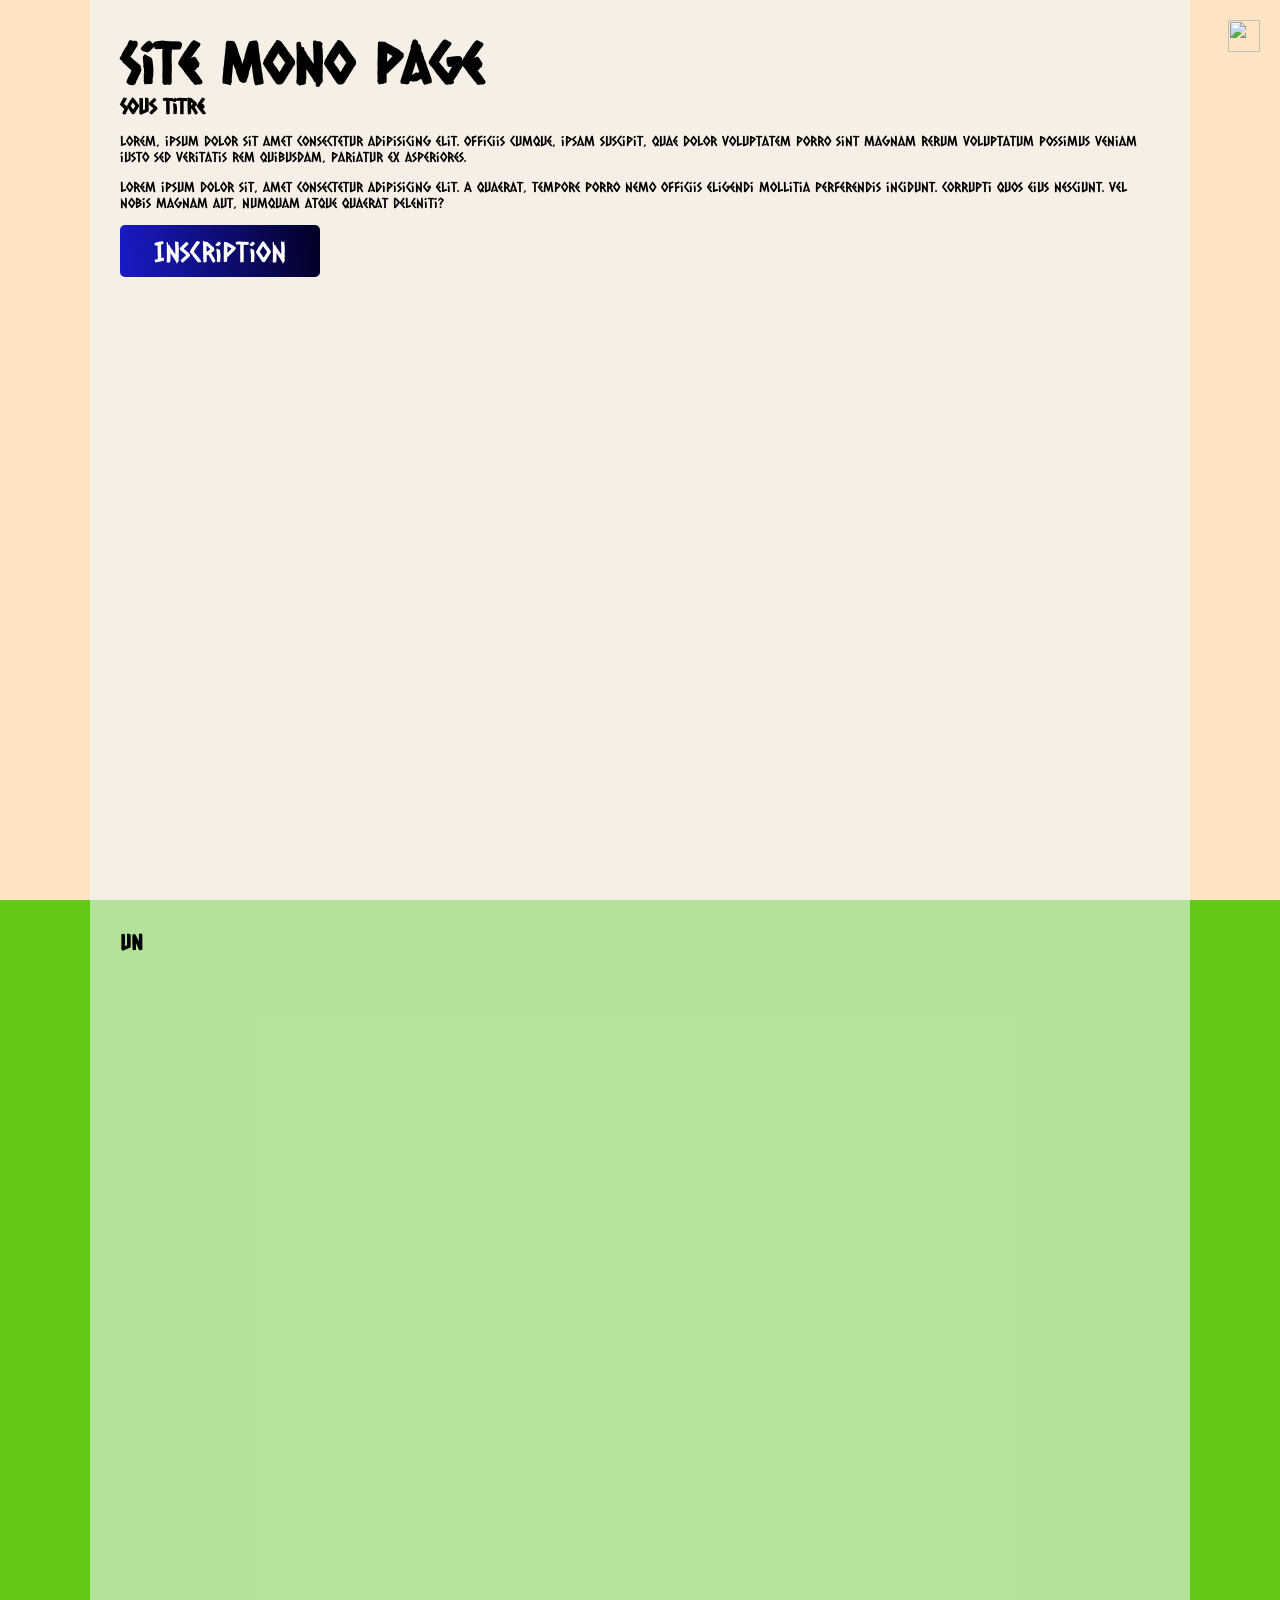
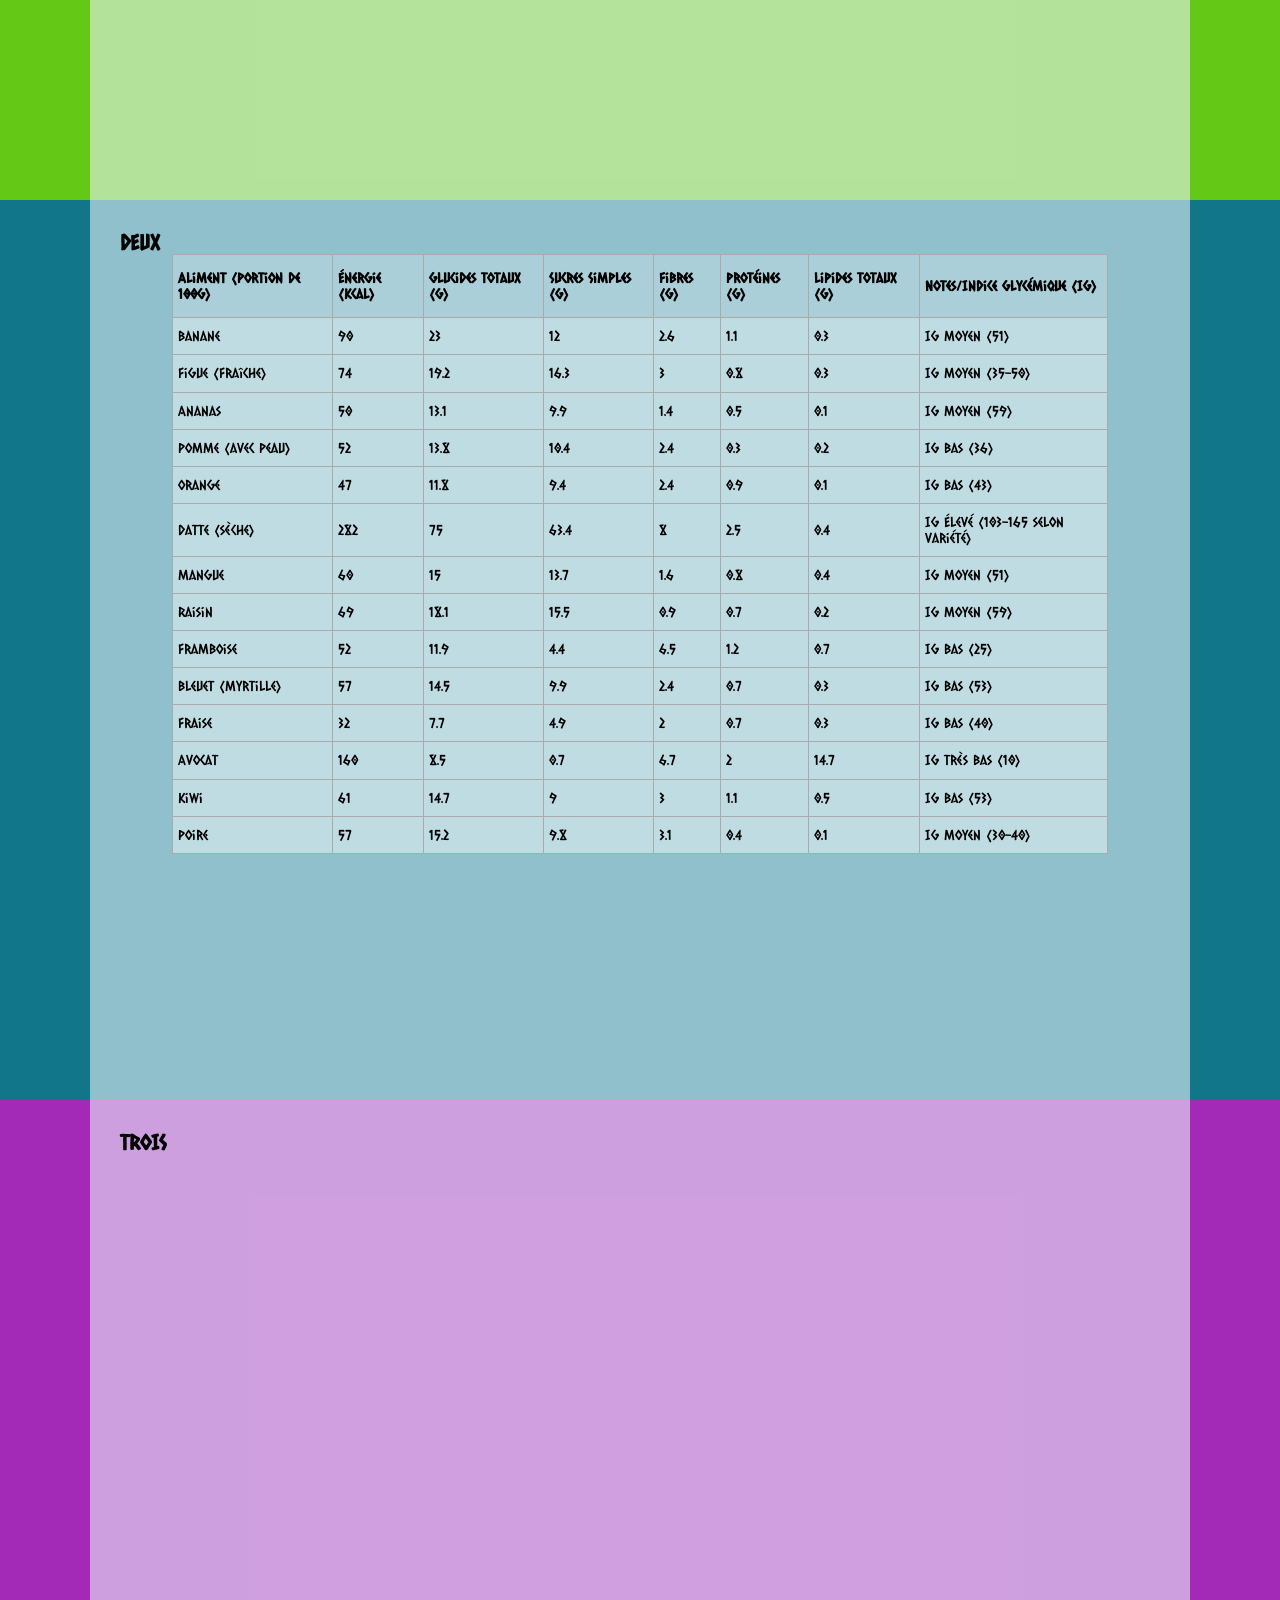
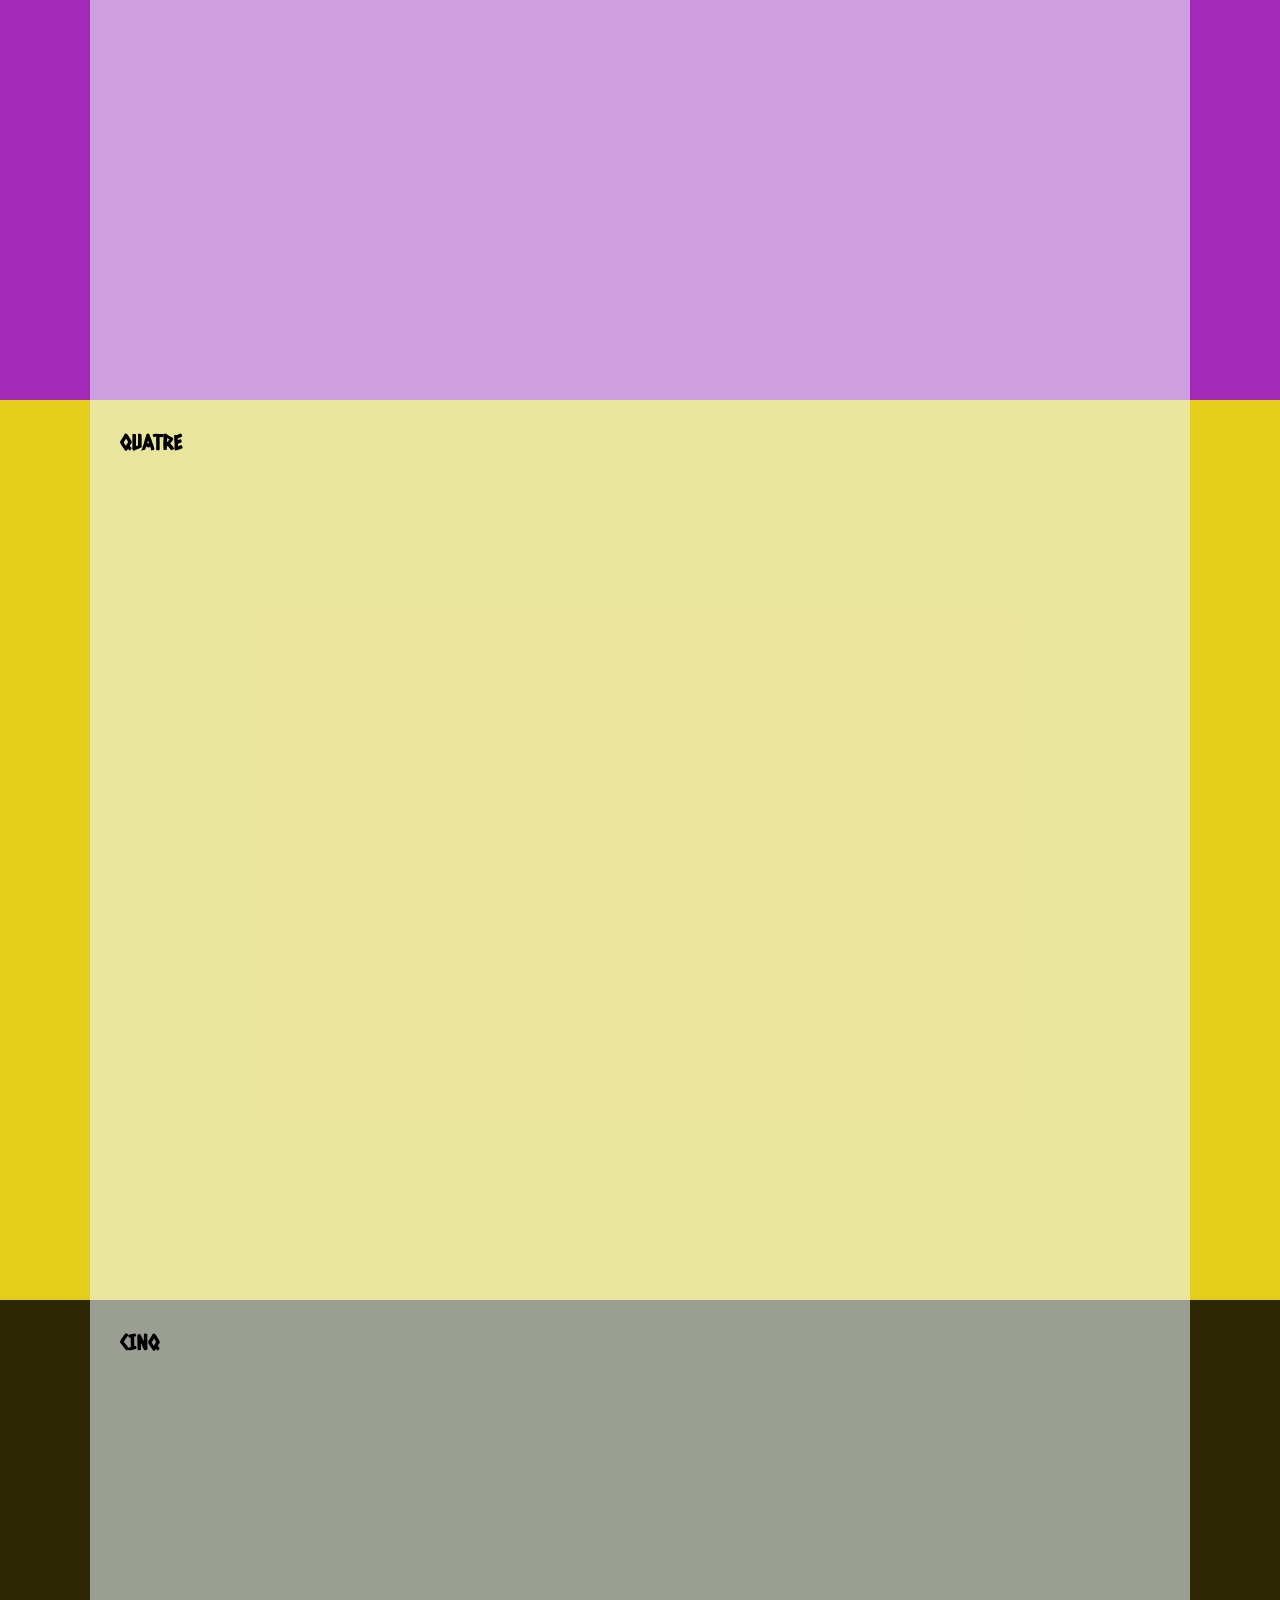
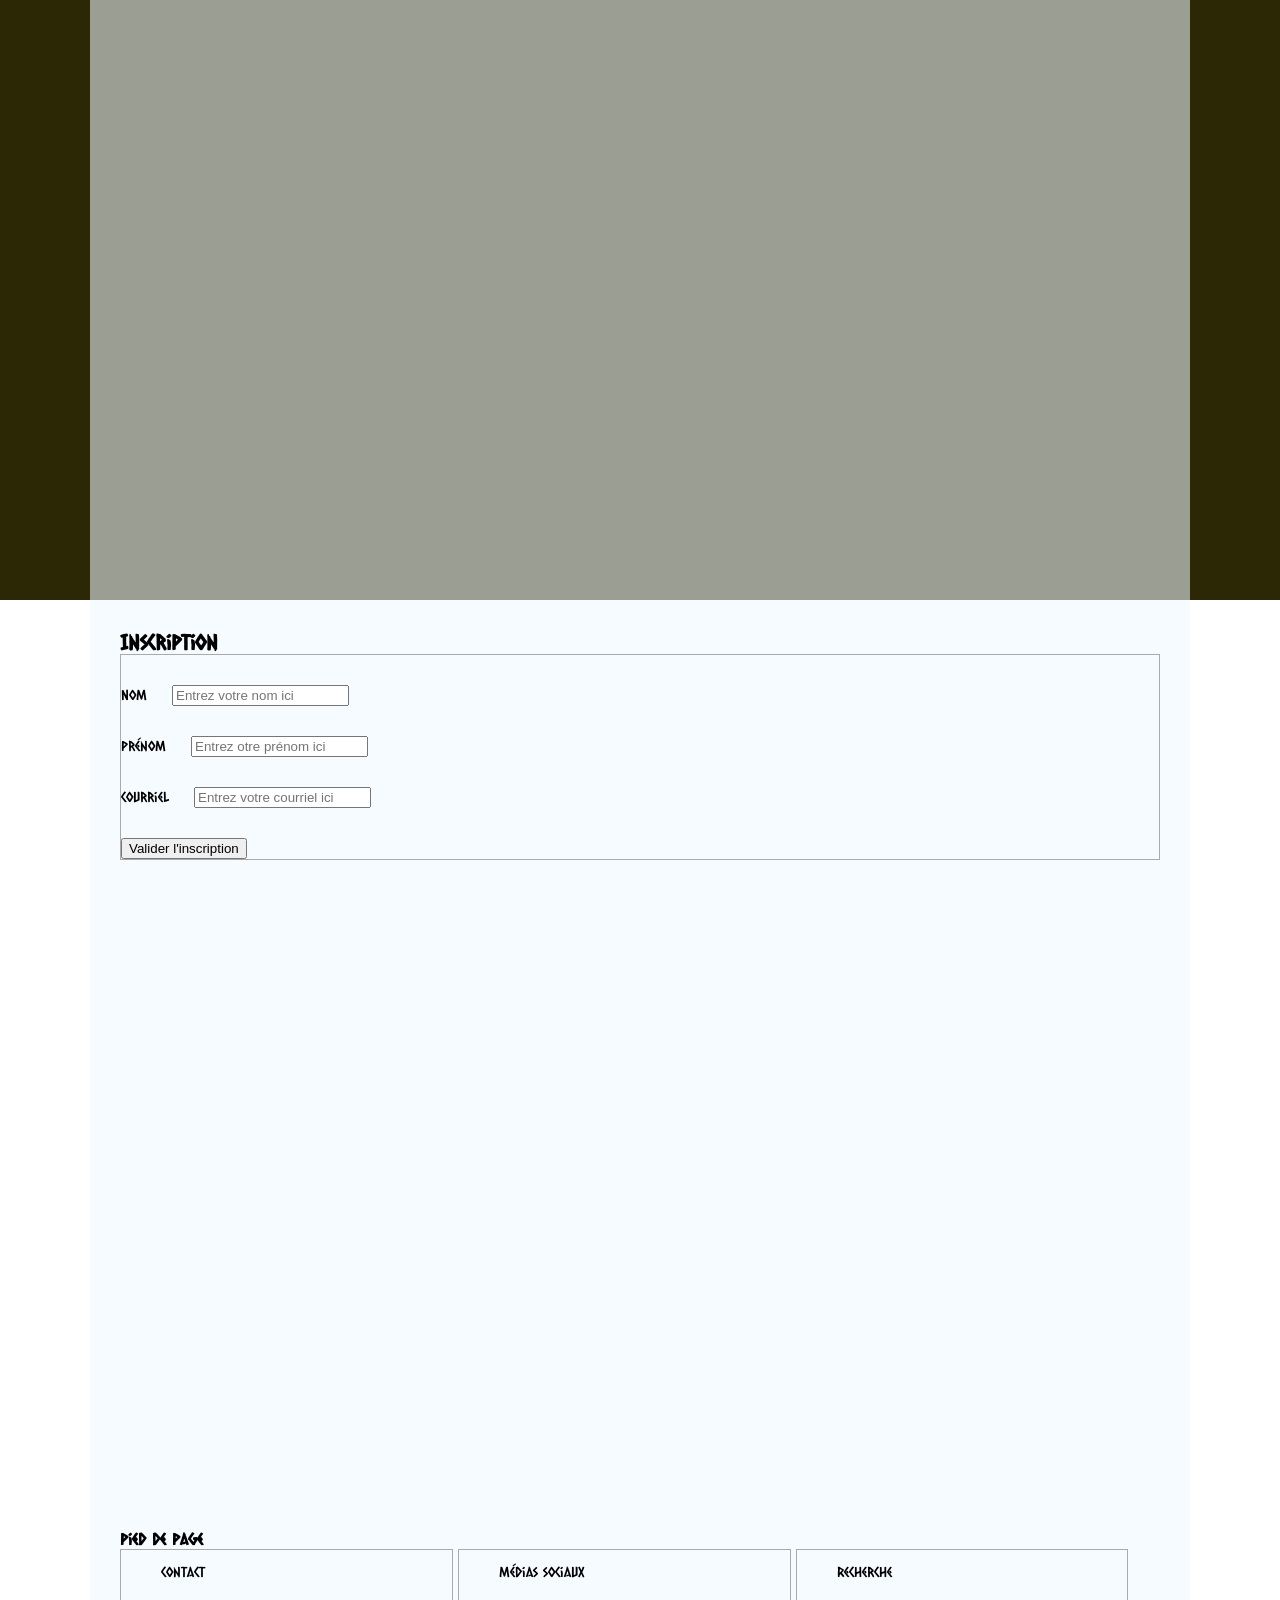
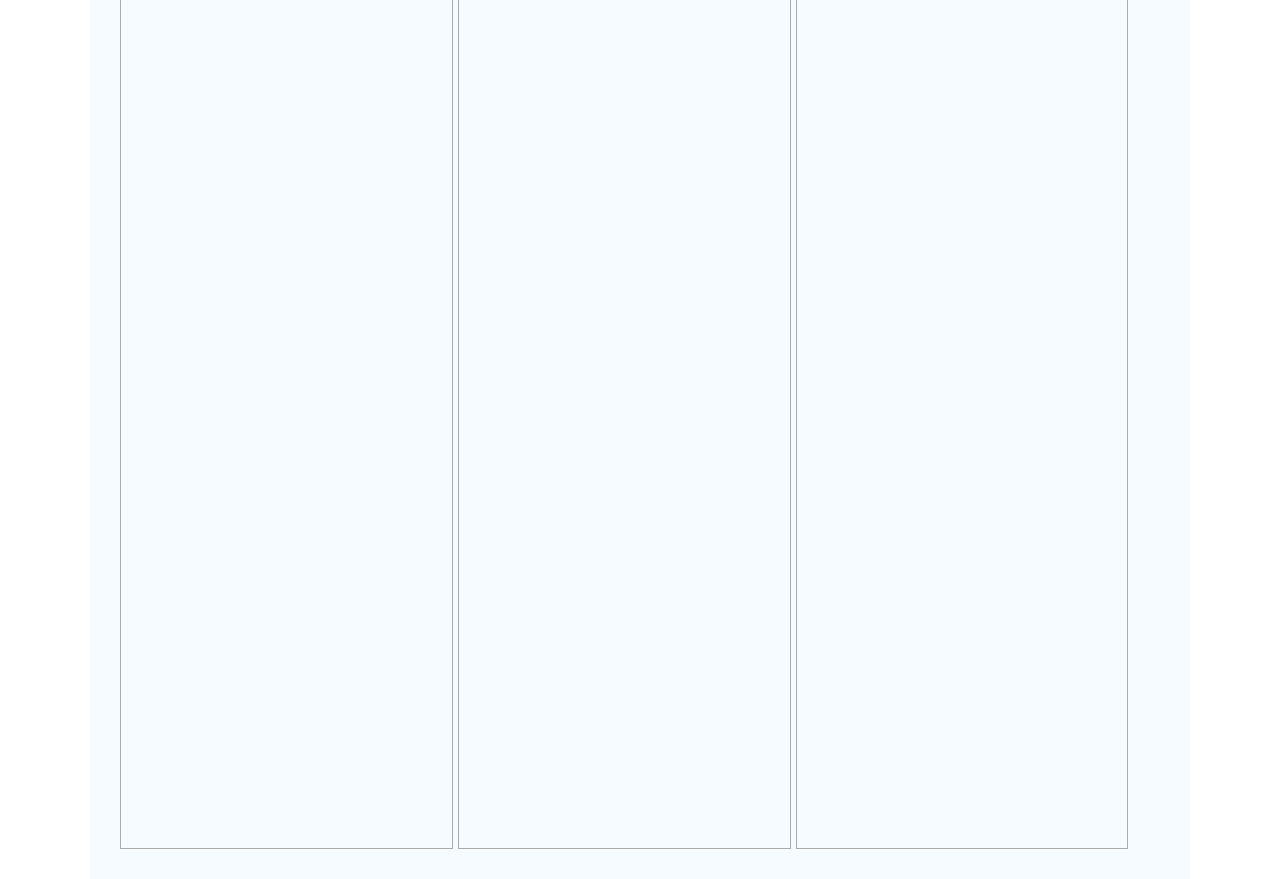
==== index.html @ ec7d91dd "Debut du TP2" ====
<!DOCTYPE html>
<html lang="fr">
  <head>
    <meta charset="UTF-8" />
    <meta name="viewport" content="width=device-width, initial-scale=1.0" />
    <title>Liens internes</title>
    <link rel="stylesheet" href="css/normalize.css" />
    <link rel="stylesheet" href="css/menu.css" />
    <link rel="stylesheet" href="css/formulaire.css" />
    <link rel="stylesheet" href="css/style.css" />

    <link rel="preconnect" href="https://fonts.googleapis.com" />
    <link rel="preconnect" href="https://fonts.gstatic.com" crossorigin />
    <link
      href="https://fonts.googleapis.com/css2?family=Caesar+Dressing&family=Science+Gothic:wght@100..900&display=swap"
      rel="stylesheet"
    />
    <link rel="preconnect" href="https://fonts.googleapis.com" />
    <link rel="preconnect" href="https://fonts.gstatic.com" crossorigin />
    <link
      href="https://fonts.googleapis.com/css2?family=Playfair+Display:ital,wght@0,400..900;1,400..900&display=swap"
      rel="stylesheet"
    />
  </head>
  <body>
    <!-- //////////////////////////////////////////////////   Hero -->
    <div class="conteneur hero">
      <header class="centre hero__header" id="accueil">
        <h1 class="hero__h1 dynapuff">Site mono page</h1>
        <div class="navigation">
          <input type="checkbox" name="" id="chk-burger" />
          <label for="chk-burger" class="menu__burger">
            <img
              src="https://s2.svgbox.net/hero-outline.svg?ic=menu&color=000"
              width="32"
              height="32"
            />
          </label>
          <nav class="menu">
            <a href="#accueil" class="menu__a">Accueil</a>
            <a href="#un" class="menu__a">UN</a>
            <a href="#deux" class="menu__a">DEUX</a>
            <a href="#trois" class="menu__a">TROIS</a>
            <a href="#quatre" class="menu__a">QUATRE</a>
            <a href="#cinq" class="menu__a">CINQ</a>
            <a href="#six" class="menu__a">SIX</a>
          </nav>
        </div>
        <h2>Sous titre</h2>
        <p>
          Lorem, ipsum dolor sit amet consectetur adipisicing elit. Officiis
          cumque, ipsam suscipit, quae dolor voluptatem porro sint magnam rerum
          voluptatum possimus veniam iusto sed veritatis rem quibusdam, pariatur
          ex asperiores.
        </p>
        <p>
          Lorem ipsum dolor sit, amet consectetur adipisicing elit. A quaerat,
          tempore porro nemo officiis eligendi mollitia perferendis incidunt.
          Corrupti quos eius nesciunt. Vel nobis magnam aut, numquam atque
          quaerat deleniti?
        </p>
        <a class="hero__bouton" href="#inscription">Inscription</a>
      </header>
    </div>
    <!-- //////////////////////////////////////////////////   Article -->
    <div class="conteneur">
      <section class="centre" id="un">
        <h2>UN</h2>
      </section>
    </div>
    <!-- //////////////////////////////////////////////////     tableau   -->
    <div class="conteneur">
      <section class="centre" id="deux">
        <h2>DEUX</h2>
        <table class="tableau">
          <thead>
            <tr>
              <th>Aliment (Portion de 100g)</th>
              <th>Énergie (kcal)</th>
              <th>Glucides Totaux (g)</th>
              <th>Sucres Simples (g)</th>
              <th>Fibres (g)</th>
              <th>Protéines (g)</th>
              <th>Lipides Totaux (g)</th>
              <th>Notes/Indice Glycémique (IG)</th>
            </tr>
          </thead>
          <tbody>
            <tr>
              <td>Banane</td>
              <td>90</td>
              <td>23</td>
              <td>12</td>
              <td>2.6</td>
              <td>1.1</td>
              <td>0.3</td>
              <td>IG Moyen (51)</td>
            </tr>
            <tr>
              <td>Figue (fraîche)</td>
              <td>74</td>
              <td>19.2</td>
              <td>16.3</td>
              <td>3</td>
              <td>0.8</td>
              <td>0.3</td>
              <td>IG Moyen (35-50)</td>
            </tr>
            <tr>
              <td>Ananas</td>
              <td>50</td>
              <td>13.1</td>
              <td>9.9</td>
              <td>1.4</td>
              <td>0.5</td>
              <td>0.1</td>
              <td>IG Moyen (59)</td>
            </tr>
            <tr>
              <td>Pomme (avec peau)</td>
              <td>52</td>
              <td>13.8</td>
              <td>10.4</td>
              <td>2.4</td>
              <td>0.3</td>
              <td>0.2</td>
              <td>IG Bas (36)</td>
            </tr>
            <tr>
              <td>Orange</td>
              <td>47</td>
              <td>11.8</td>
              <td>9.4</td>
              <td>2.4</td>
              <td>0.9</td>
              <td>0.1</td>
              <td>IG Bas (43)</td>
            </tr>
            <tr>
              <td>Datte (sèche)</td>
              <td>282</td>
              <td>75</td>
              <td>63.4</td>
              <td>8</td>
              <td>2.5</td>
              <td>0.4</td>
              <td class="tres-haut">IG Élevé (103-165 selon variété)</td>
            </tr>
            <tr>
              <td>Mangue</td>
              <td>60</td>
              <td>15</td>
              <td>13.7</td>
              <td>1.6</td>
              <td>0.8</td>
              <td>0.4</td>
              <td>IG Moyen (51)</td>
            </tr>
            <tr>
              <td>Raisin</td>
              <td>69</td>
              <td>18.1</td>
              <td>15.5</td>
              <td>0.9</td>
              <td>0.7</td>
              <td>0.2</td>
              <td>IG Moyen (59)</td>
            </tr>
            <tr>
              <td>Framboise</td>
              <td>52</td>
              <td>11.9</td>
              <td>4.4</td>
              <td>6.5</td>
              <td>1.2</td>
              <td>0.7</td>
              <td>IG Bas (25)</td>
            </tr>
            <tr>
              <td>Bleuet (Myrtille)</td>
              <td>57</td>
              <td>14.5</td>
              <td>9.9</td>
              <td>2.4</td>
              <td>0.7</td>
              <td>0.3</td>
              <td>IG Bas (53)</td>
            </tr>
            <tr>
              <td>Fraise</td>
              <td>32</td>
              <td>7.7</td>
              <td>4.9</td>
              <td>2</td>
              <td>0.7</td>
              <td>0.3</td>
              <td>IG Bas (40)</td>
            </tr>
            <tr>
              <td>Avocat</td>
              <td>160</td>
              <td>8.5</td>
              <td>0.7</td>
              <td>6.7</td>
              <td>2</td>
              <td>14.7</td>
              <td class="tres-bas">IG Très Bas (10)</td>
            </tr>
            <tr>
              <td>Kiwi</td>
              <td>61</td>
              <td>14.7</td>
              <td>9</td>
              <td>3</td>
              <td>1.1</td>
              <td>0.5</td>
              <td>IG Bas (53)</td>
            </tr>
            <tr>
              <td>Poire</td>
              <td>57</td>
              <td>15.2</td>
              <td>9.8</td>
              <td>3.1</td>
              <td>0.4</td>
              <td>0.1</td>
              <td>IG Moyen (30-40)</td>
            </tr>
          </tbody>
        </table>
      </section>
    </div>
    <div class="conteneur">
      <section class="centre" id="trois">
        <h2>TROIS</h2>
      </section>
    </div>
    <div class="conteneur">
      <section class="centre" id="quatre">
        <h2>QUATRE</h2>
      </section>
    </div>
    <div class="conteneur">
      <section class="centre" id="cinq">
        <h2>CINQ</h2>
      </section>
    </div>

    <!-- //////////////////////////////////////////////////   inscription -->
    <div class="conteneur">
      <section class="centre" id="inscription">
        <h2>Inscription</h2>
        <form class="formulaire">
          <div class="formulaire__div">
            <label class="formulaire__label" for="nom">Nom</label>
            <input
              class="formulaire__input"
              id="nom"
              type="text"
              placeholder="Entrez votre nom ici"
            />
          </div>
          <div class="formulaire__div">
            <label class="formulaire__label" for="prenom">Prénom</label>
            <input
              class="formulaire__input"
              id="prenom"
              type="text"
              placeholder="Entrez otre prénom ici"
            />
          </div>
          <div class="formulaire__div">
            <label class="formulaire__label" for="courriel">Courriel</label>
            <input
              class="formulaire__input"
              id="courriel"
              type="email"
              placeholder="Entrez votre courriel ici"
            />
          </div>
          <input type="submit" value="Valider l'inscription" />
        </form>
      </section>
    </div>
    <!-- //////////////////////////////////////////////////   Pied de page  -->
    <div class="conteneur">
      <footer class="pied centre">
        <h3 class="titre__1">Pied de page</h3>
        <section class="pied__section">
          <ul class="titre__2">
            <li>Contact</li>
          </ul>
        </section>
        <section class="pied__section">
          <ul class="titre__2">
            <li>Médias sociaux</li>
          </ul>
        </section>
        <section class="pied__section">
          <ul class="titre__2">
            <li>Recherche</li>
          </ul>
        </section>
      </footer>
    </div>
  </body>
</html>
---- css/menu.css ----
/* ///////////////////////////////////// .menu */

/* sélecteurs qui cible le menu et la case à côcher */

#chk-burger {
  display: none; /* permet de rendre un élément invisible */
  position: fixed;
  top: 70px;
  right: 20px;
}

.menu {
  display: block;
  padding: 10px;
  background-color: #00000098;
  width: 300px;
  position: fixed;
  top: 70px;
  right: 20px;

  transform: translateX(110%);
  transition: transform 1s;
}

.menu__burger {
  position: fixed;
  top: 20px;
  right: 20px;
}

.menu a {
  display: block;
  text-decoration: none;
  font-size: 2rem;
  font-family: "Trebuchet MS", "Lucida Sans Unicode", "Lucida Grande",
    "Lucida Sans", Arial, sans-serif;
  padding: 3px;
  margin: 10px;
  color: #fff;
  /* background-color: #afd4ea17; */
  background: linear-gradient(to left, #afd4ea00, #afd4ea56);
}
.menu a:hover {
  background: linear-gradient(to right, #afd4ea00, #afd4ea56);
}

/* 
    Si la case à côcher est côcher selectionne le menu 
    et rendre le menu visible 
*/
#chk-burger:checked ~ .menu {
 /* permet de rendre un élément visible */
 transform: translateX(0);
}
---- css/formulaire.css ----
.formulaire {
  border: 1px solid #aaa;
}

.formulaire__label {
  padding-right: 20px;
}

.formulaire__input {
}

.formulaire__div {
  margin: 30px 0;
}
---- css/style.css ----
* {
  box-sizing: border-box;
}
html {
  font-size: 14px;
  font-family: "Caesar Dressing";
}

/* ///////////////////////////////// Général  */
/* Les sélecteurs généraux ont un impact sur chacune des section de la page */
body {
  margin: 0;
  padding: 0;
}
h1,
h2,
h3 {
  margin: 0;
}
figure {
  margin: 0;
}
img {
  display: block;
  width: 100%;
}

section,
header,
footer {
  min-height: 100vh;
}

.centre {
  max-width: 1100px;
  margin: 0 auto;
  background-color: rgb(240 248 255 / 57%);
  padding: 30px;
}

/* ///////////////////////  Couleurs d'arrière plan de chacune des section */

.conteneur:nth-of-type(1) {
  background-color: bisque;
}
.conteneur:nth-of-type(2) {
  background-color: rgb(100, 200, 23);
}
.conteneur:nth-of-type(3) {
  background-color: rgb(17, 118, 138);
}
.conteneur:nth-of-type(4) {
  background-color: rgb(163, 42, 182);
}

.conteneur:nth-of-type(5) {
  background-color: rgb(228, 205, 27);
}

.conteneur:nth-of-type(6) {
  background-color: rgb(44, 39, 4);
}

/* ////////////////////////////////////////////////// .hero */

.hero {
  background-image: url("../images/1315631.png");
  background-repeat: no-repeat;
  background-position: 50%;
  background-size: cover;
  
}

.hero__h1 {
  font-size: 4rem;
}

.dynapuff {
  font-family: "Caesar Dressing";
  font-optical-sizing: auto;
  font-weight: bold;
  font-style: normal;
  font-variation-settings: ;
}

.hero__bouton {
  display: block;
  padding: 10px;
  background: linear-gradient(
    264deg,
    rgba(2, 0, 36, 1) 0%,
    rgba(26, 26, 199, 1) 100%
  );
  width: 200px;
  font-size: 2rem;
  text-decoration: none;
  color: #fff;
  border-radius: 5px;
  text-align: center;
}

.hero__bouton:hover {
  background: linear-gradient(
    90deg,
    rgba(2, 0, 36, 1) 0%,
    rgba(26, 26, 199, 1) 100%
  );
}

/* //////////////////////////////////////////// tableau .tableau */
table {
  margin: 0 auto;
}

.tableau {
  width: 90%;
  border-collapse: collapse;
  border: 1px solid #aaa;
}
.tableau th {
  border: 1px solid #aaa;
  padding: 15px 5px;
  text-align: left;
  background-color: #ffffff3d;
}
.tableau td {
  border: 1px solid #aaa;
  padding: 10px 5px;
  background-color: #ffffff6f;
}
/* //////////////////////////////////////////// pied de page .pied__section .pied*/

.pied__section{
  border: 1px solid #aaa;
  display: inline-block;
  width: 32%;
  margin: 0 auto;
}
li{
  list-style-type: none;
}
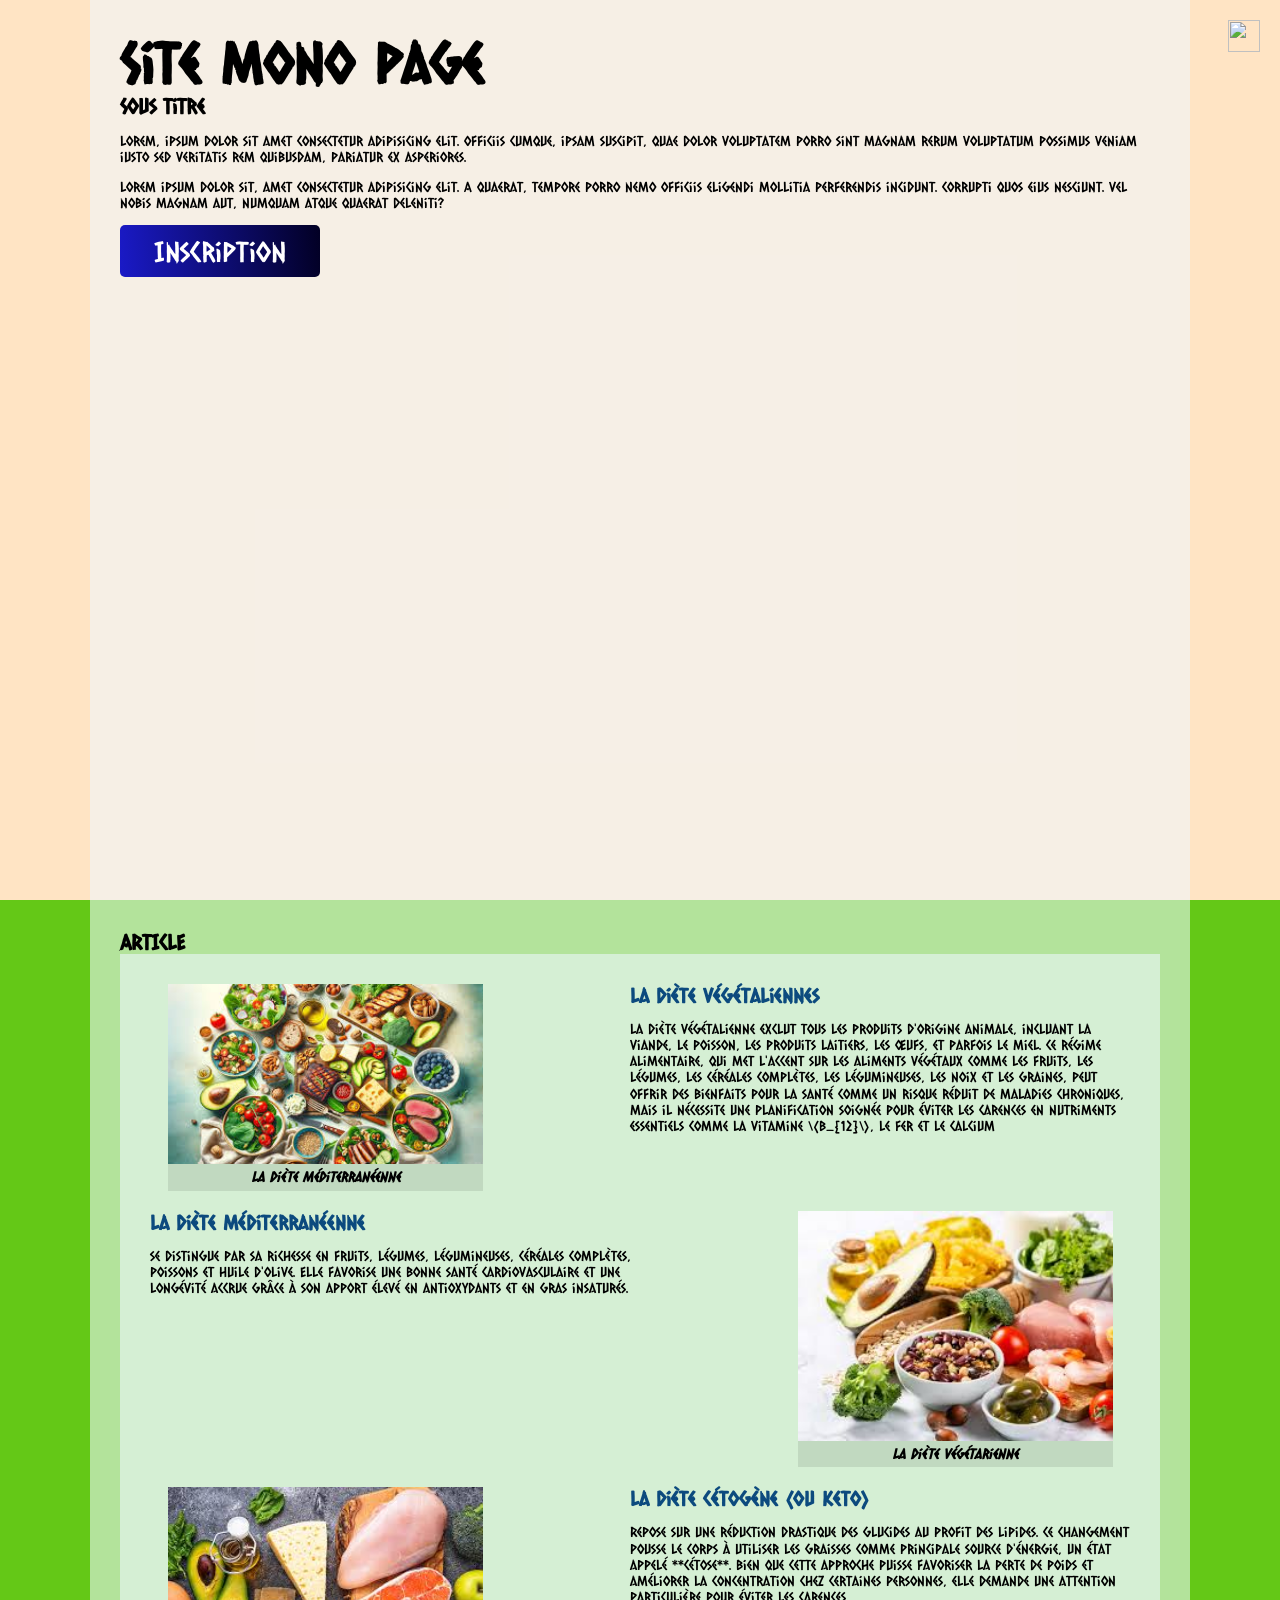
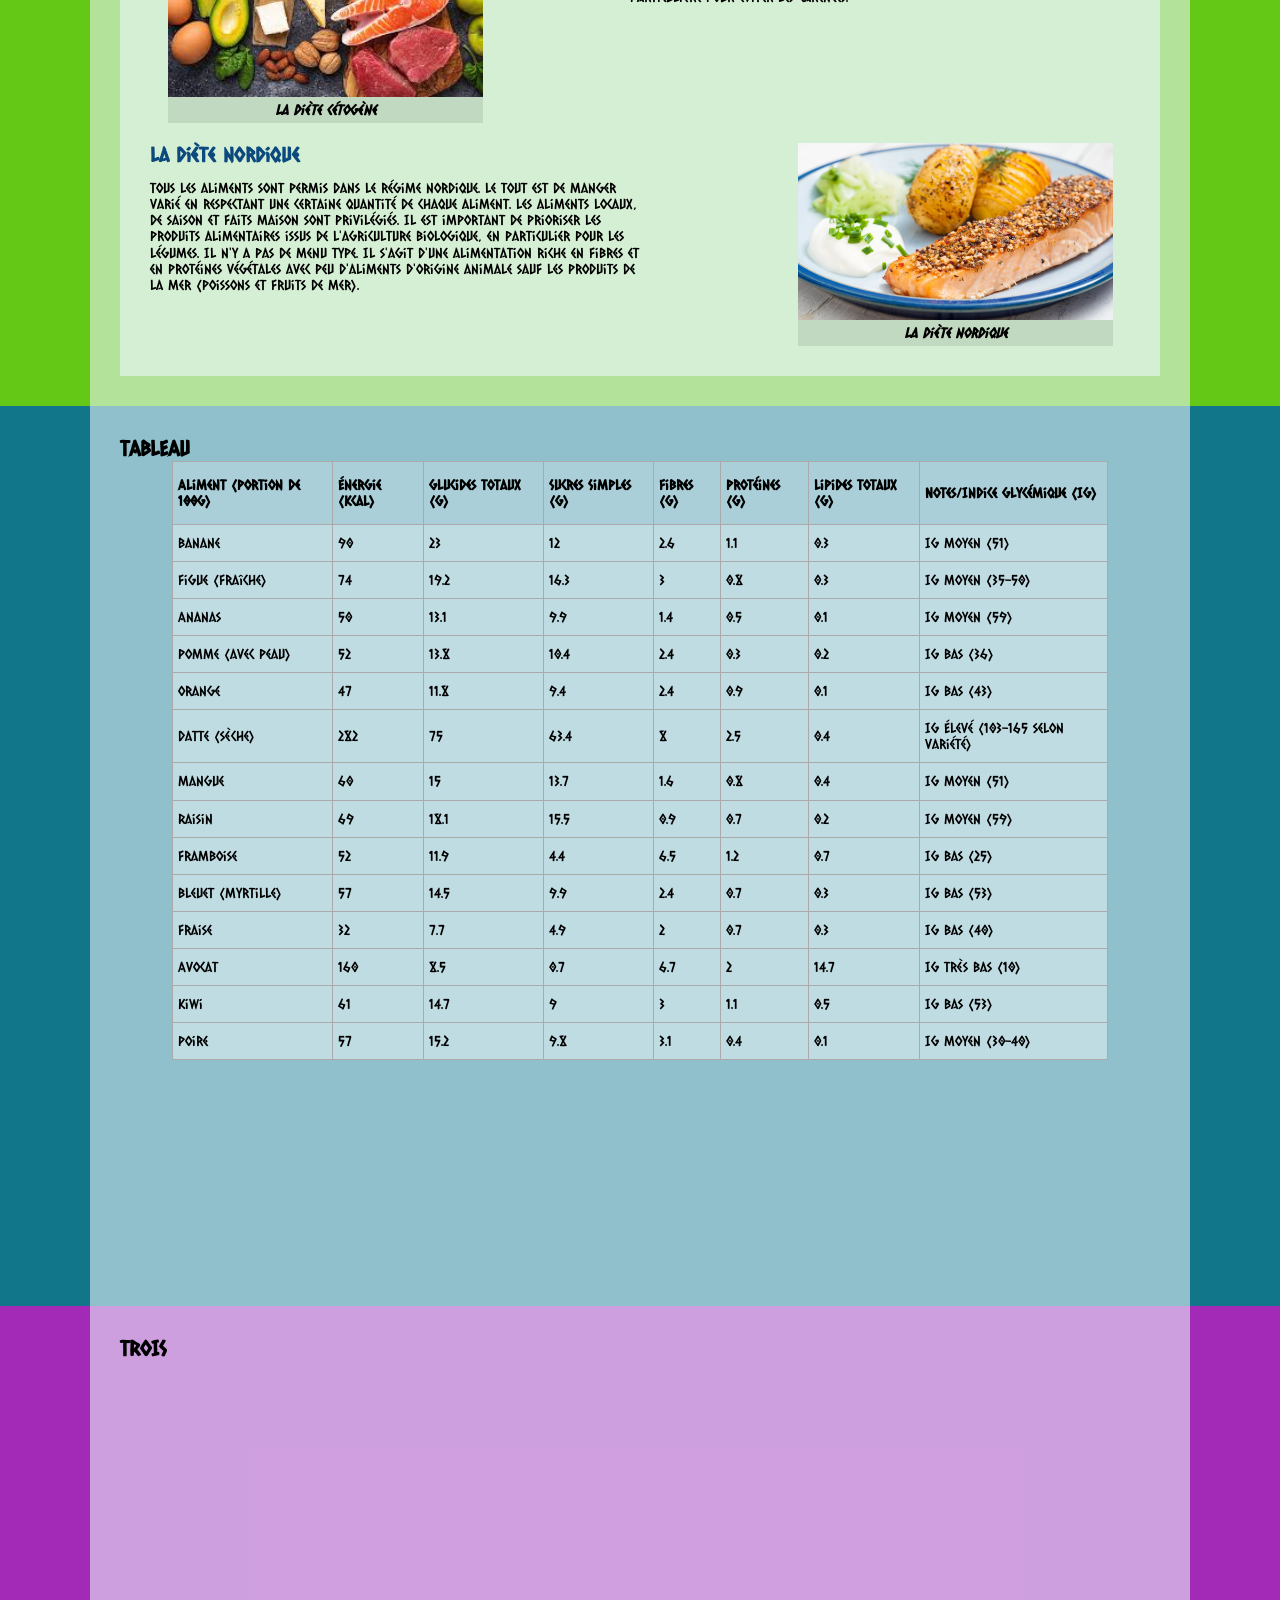
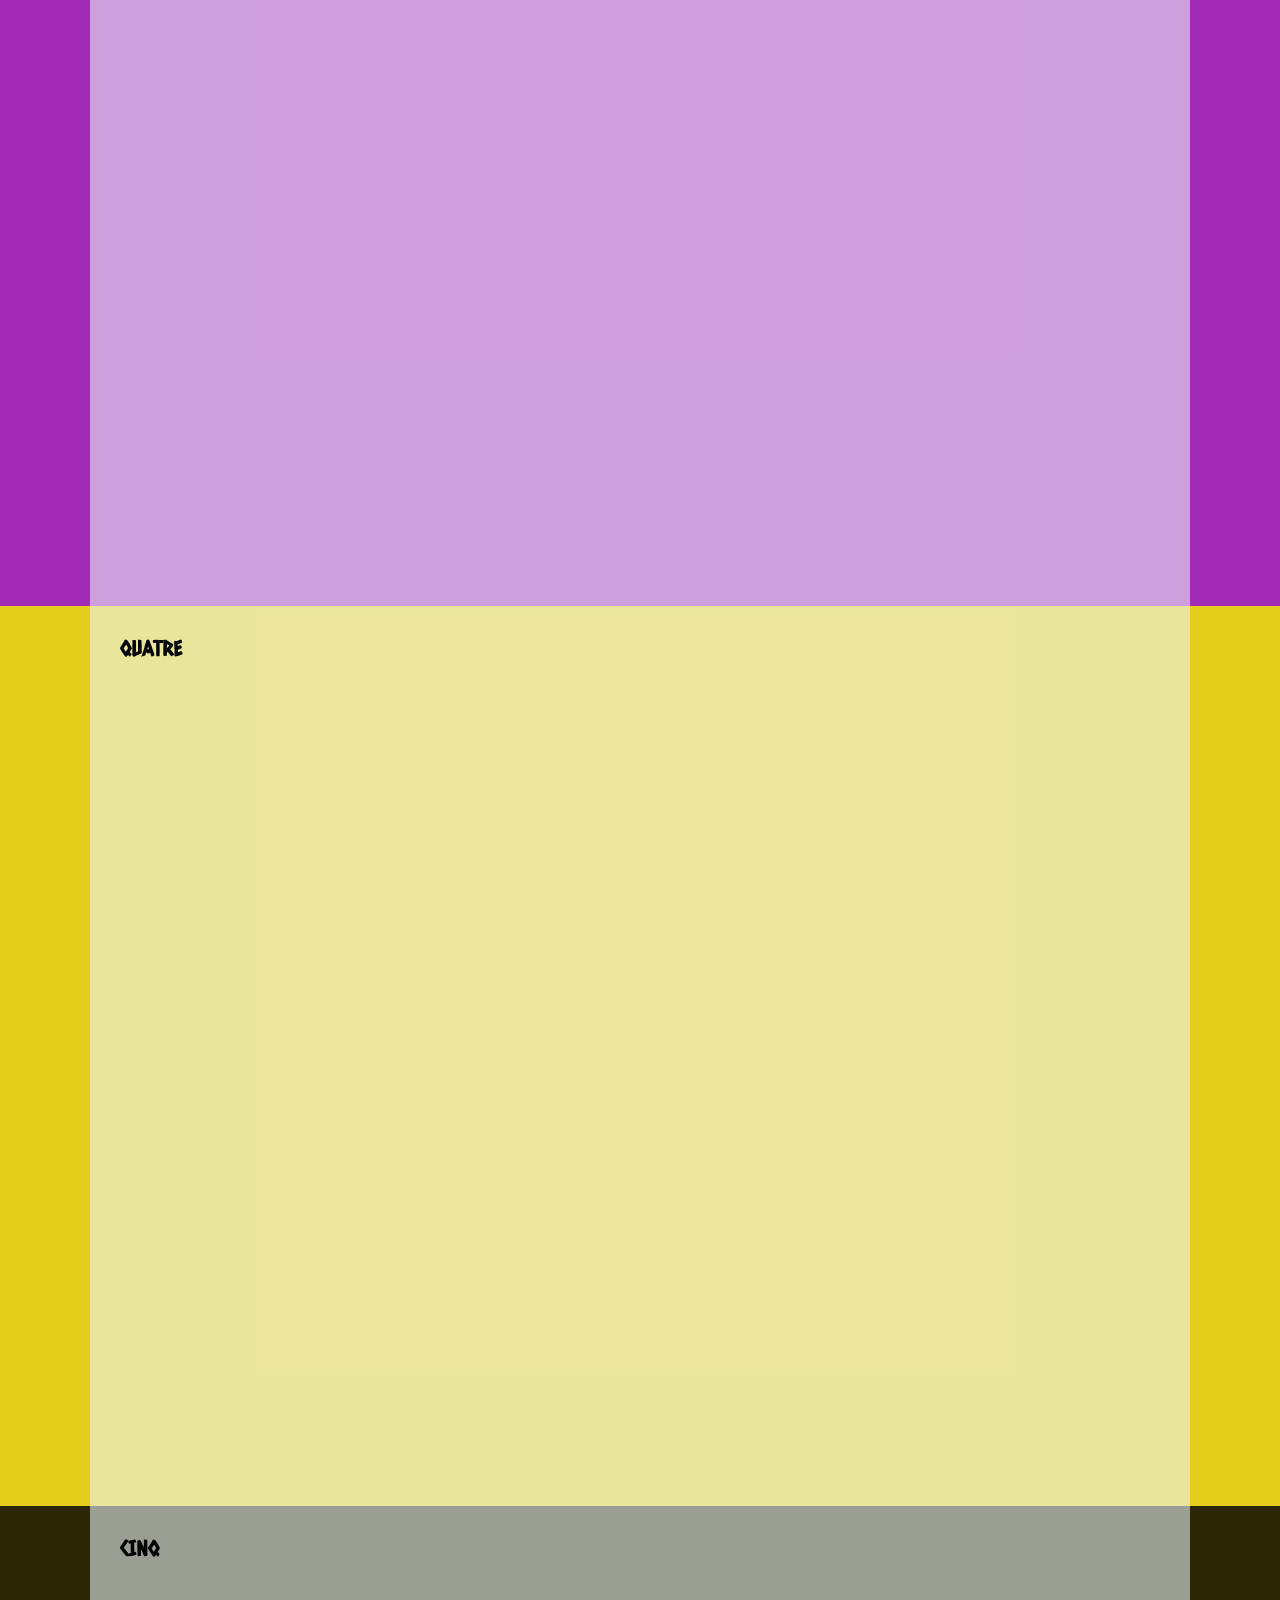
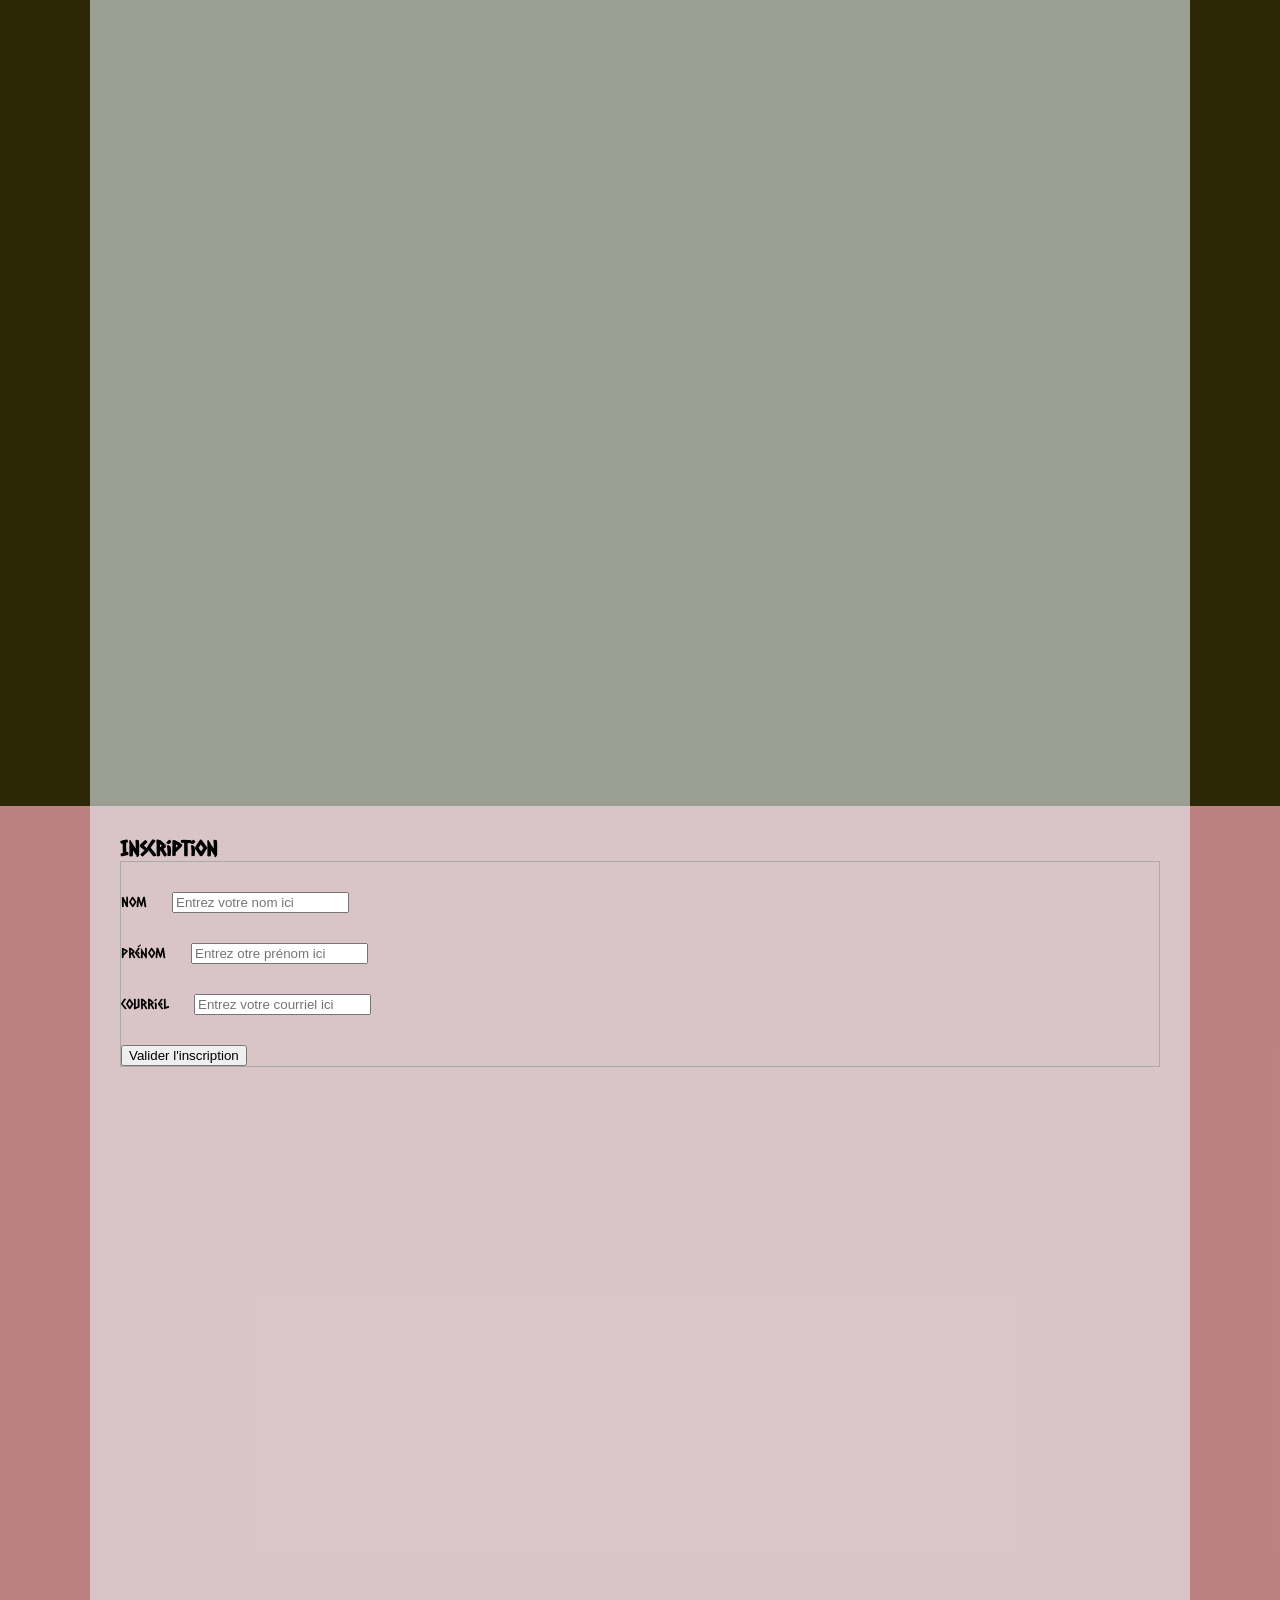
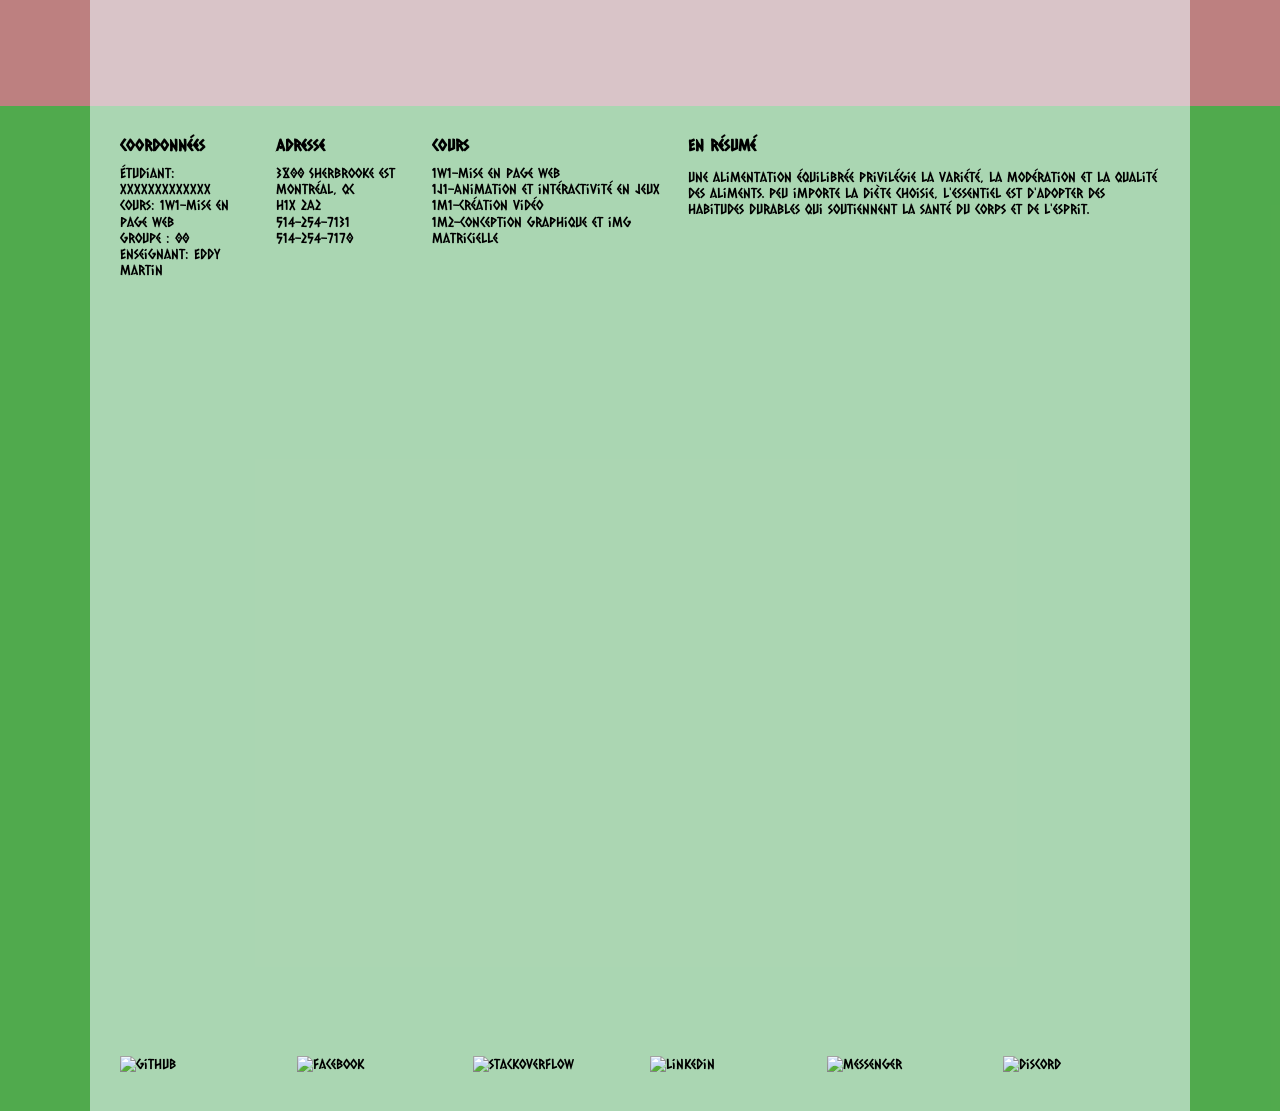
==== commit 16611549: "Update" ====
--- a/index.html
+++ b/index.html
@@ -38,8 +38,8 @@
           </label>
           <nav class="menu">
             <a href="#accueil" class="menu__a">Accueil</a>
-            <a href="#un" class="menu__a">UN</a>
-            <a href="#deux" class="menu__a">DEUX</a>
+            <a href="#un" class="menu__a">Article</a>
+            <a href="#deux" class="menu__a">Tableau</a>
             <a href="#trois" class="menu__a">TROIS</a>
             <a href="#quatre" class="menu__a">QUATRE</a>
             <a href="#cinq" class="menu__a">CINQ</a>
@@ -65,13 +65,105 @@
     <!-- //////////////////////////////////////////////////   Article -->
     <div class="conteneur">
       <section class="centre" id="un">
-        <h2>UN</h2>
+        <h2>ARTICLE</h2>
+        <main class="principal centre">
+          <article class="principal__article">
+            <div class="article__1">
+              <div class="article__img__1">
+                <figure class="principal__figure">
+                  <img src="images/dietes_1.jfif" alt="diète méditerranéenne" />
+                  <figcaption>
+                    <strong>La diète méditerranéenne</strong>
+                  </figcaption>
+                </figure>
+              </div>
+              <div class="article__p__1">
+                <h2 class="principal__h2">La diète végétaliennes</h2>
+                <p>
+                  La diète végétalienne exclut tous les produits d'origine
+                  animale, incluant la viande, le poisson, les produits
+                  laitiers, les œufs, et parfois le miel. Ce régime alimentaire,
+                  qui met l'accent sur les aliments végétaux comme les fruits,
+                  les légumes, les céréales complètes, les légumineuses, les
+                  noix et les graines, peut offrir des bienfaits pour la santé
+                  comme un risque réduit de maladies chroniques, mais il
+                  nécessite une planification soignée pour éviter les carences
+                  en nutriments essentiels comme la vitamine \(B_{12}\), le fer
+                  et le calcium
+                </p>
+              </div>
+            </div>
+
+            <div class="article__2">
+              <div class="article__img__2">
+                <figure class="principal__figure">
+                  <img src="images/dietes_2.jfif" alt="diète végétarienne" />
+                  <figcaption>
+                    <strong>La diète végétarienne</strong>
+                  </figcaption>
+                </figure>
+              </div>
+              <div class="article__p__2">
+                <h2 class="principal__h2">La diète méditerranéenne</h2>
+                <p>
+                  se distingue par sa richesse en fruits, légumes, légumineuses,
+                  céréales complètes, poissons et huile d'olive. Elle favorise
+                  une bonne santé cardiovasculaire et une longévité accrue grâce
+                  à son apport élevé en antioxydants et en gras insaturés.
+                </p>
+              </div>
+            </div>
+
+            <div class="article__3">
+              <div class="article__img__3">
+                <figure class="principal__figure">
+                  <img src="images/citogene.jfif" alt="diète cétogène" />
+                  <figcaption><strong>La diète cétogène</strong></figcaption>
+                </figure>
+              </div>
+              <div class="article__p__3">
+                <h2 class="principal__h2">La diète cétogène (ou keto)</h2>
+                <p>
+                  Repose sur une réduction drastique des glucides au profit des
+                  lipides. Ce changement pousse le corps à utiliser les graisses
+                  comme principale source d'énergie, un état appelé **cétose**.
+                  Bien que cette approche puisse favoriser la perte de poids et
+                  améliorer la concentration chez certaines personnes, elle
+                  demande une attention particulière pour éviter les carences.
+                </p>
+              </div>
+            </div>
+
+            <div class="article__4">
+              <div class="article__img__4">
+                <figure class="principal__figure">
+                  <img src="images/dietes_4.jfif" alt="diète nordique" />
+                  <figcaption><strong>La diète nordique</strong></figcaption>
+                </figure>
+              </div>
+              <div class="article__p__4">
+                <h2 class="principal__h2">La diète nordique</h2>
+                <p>
+                  Tous les aliments sont permis dans le régime nordique. Le tout
+                  est de manger varié en respectant une certaine quantité de
+                  chaque aliment. Les aliments locaux, de saison et faits maison
+                  sont privilégiés. Il est important de prioriser les produits
+                  alimentaires issus de l'agriculture biologique, en particulier
+                  pour les légumes. Il n'y a pas de menu type. Il s'agit d'une
+                  alimentation riche en fibres et en protéines végétales avec
+                  peu d'aliments d'origine animale sauf les produits de la mer
+                  (poissons et fruits de mer).
+                </p>
+              </div>
+            </div>
+          </article>
+        </main>
       </section>
     </div>
     <!-- //////////////////////////////////////////////////     tableau   -->
     <div class="conteneur">
       <section class="centre" id="deux">
-        <h2>DEUX</h2>
+        <h2>TABLEAU</h2>
         <table class="tableau">
           <thead>
             <tr>
@@ -248,7 +340,7 @@
 
     <!-- //////////////////////////////////////////////////   inscription -->
     <div class="conteneur">
-      <section class="centre" id="inscription">
+      <section class="centre" id="six">
         <h2>Inscription</h2>
         <form class="formulaire">
           <div class="formulaire__div">
@@ -285,22 +377,81 @@
     <!-- //////////////////////////////////////////////////   Pied de page  -->
     <div class="conteneur">
       <footer class="pied centre">
-        <h3 class="titre__1">Pied de page</h3>
         <section class="pied__section">
-          <ul class="titre__2">
-            <li>Contact</li>
+          <h3>Coordonnées</h3>
+          <ul>
+            <li>Étudiant: xxxxxxxxxxxxx</li>
+            <li>Cours: 1W1-Mise en page Web</li>
+            <li>Groupe : 00</li>
+            <li>Enseignant: Eddy Martin</li>
           </ul>
         </section>
         <section class="pied__section">
-          <ul class="titre__2">
-            <li>Médias sociaux</li>
+          <h3>Adresse</h3>
+          <ul>
+            <li>3800 Sherbrooke est</li>
+            <li>Montréal, QC</li>
+            <li>H1X 2A2</li>
+            <li>514-254-7131</li>
+            <li>514-254-7170</li>
           </ul>
         </section>
-        <section class="pied__section">
-          <ul class="titre__2">
-            <li>Recherche</li>
+        <section class="pied__cours">
+          <h3>Cours</h3>
+          <ul>
+            <li>1W1-Mise en page Web</li>
+            <li>1J1-Animation et intéractivité en jeux</li>
+            <li>1M1-Création vidéo</li>
+            <li>1M2-Conception graphique et img matricielle</li>
           </ul>
         </section>
+        <section class="pied__resume">
+          <h3>En résumé</h3>
+          <p>
+            Une alimentation équilibrée privilégie la variété, la modération et
+            la qualité des aliments. Peu importe la diète choisie, l'essentiel
+            est d'adopter des habitudes durables qui soutiennent la santé du
+            corps et de l'esprit.
+          </p>
+        </section>
+        <figure class="pied__sociaux">
+          <img
+            src="https://s2.svgbox.net/social.svg?ic=github&color=000000"
+            width="25"
+            height="25"
+            alt="github"
+          />
+          <img
+            src="https://s2.svgbox.net/social.svg?ic=facebook&color=00f"
+            width="25"
+            height="25"
+            alt="facebook"
+          />
+          <img
+            src="https://s2.svgbox.net/social.svg?ic=stackoverflow&color=a00"
+            width="25"
+            height="25"
+            alt="stackoverflow"
+          />
+          <img
+            src="https://s2.svgbox.net/social.svg?ic=linkedin&color=0960da"
+            width="25"
+            height="16"
+            alt="linkedin"
+          />
+          <img
+            src="https://s2.svgbox.net/social.svg?ic=messenger&color=00f"
+            width="25"
+            height="25"
+            alt="messenger"
+          />
+          <img
+            src="https://s2.svgbox.net/social.svg?ic=discord&color=3609da"
+            width="25"
+            height="25"
+            alt="discord"
+          />
+        </figure>
       </footer>
     </div>
   </body>
--- a/css/style.css
+++ b/css/style.css
@@ -60,7 +60,12 @@
 .conteneur:nth-of-type(6) {
   background-color: rgb(44, 39, 4);
 }
-
+.conteneur:nth-of-type(7) {
+  background-color: #912b2b98;
+}
+.conteneur:nth-of-type(8) {
+  background-color: rgba(39, 150, 35, 0.808);
+}
 /* ////////////////////////////////////////////////// .hero */
 
 .hero {
@@ -68,7 +73,6 @@
   background-repeat: no-repeat;
   background-position: 50%;
   background-size: cover;
-  
 }
 
 .hero__h1 {
@@ -80,7 +84,6 @@
   font-optical-sizing: auto;
   font-weight: bold;
   font-style: normal;
-  font-variation-settings: ;
 }
 
 .hero__bouton {
@@ -106,7 +109,67 @@
     rgba(26, 26, 199, 1) 100%
   );
 }
-
+/* //////////////////////////////////////////// article */
+.principal__article {
+  display: flex;
+  flex-direction: column;
+  gap: 20px;
+}
+
+.principal__h2 {
+  font-size: 20px;
+  color: rgb(12, 74, 126);
+}
+.principal__figure {
+  display: flex;
+  flex-direction: column;
+}
+.principal__figure img {
+  width: 90%;
+  display: block;
+  object-fit: cover;
+  margin: 0 auto;
+}
+.principal__figure figcaption {
+  display: block;
+  margin: 0 auto;
+  padding: 5px;
+  width: 90%;
+  background-color: #00000018;
+  text-align: center;
+  font-style: italic;
+}
+.article__1, .article__3{
+  display: flex;
+  flex-direction: row;
+  justify-content: space-between;
+}
+.article__2, .article__4{
+  display: flex;
+  flex-direction: row-reverse;
+  justify-content: space-between;
+  border-top: #252525;
+}
+/* paragraphe */
+.article__p__1, .article__p__3{
+  display: block;
+  width: 500px;
+}
+.article__p__2, .article__p__4{
+  display: block;
+  width: 500px;
+}
+
+/* image */
+.article__img__1, .article__img__3{
+  display: block;
+  width: 350px;
+}
+
+.article__img__2, .article__img__4{
+  display: block;
+  width: 350px;
+}
 /* //////////////////////////////////////////// tableau .tableau */
 table {
   margin: 0 auto;
@@ -130,12 +193,36 @@
 }
 /* //////////////////////////////////////////// pied de page .pied__section .pied*/
 
-.pied__section{
-  border: 1px solid #aaa;
-  display: inline-block;
-  width: 32%;
-  margin: 0 auto;
-}
-li{
+.pied {
+  display: flex;
+  flex-wrap: wrap;
+  gap: 20px;
+}
+
+.pied__section {
+  flex-grow: 1;
+  flex-shrink: 0;
+  flex-basis: 100px;
+}
+.pied__cours {
+  flex-grow: 1;
+  flex-shrink: 0;
+  flex-basis: 200px;
+}
+.pied__resume {
+  flex-grow: 2;
+  flex-shrink: 0;
+  flex-basis: 400px;
+}
+.pied__sociaux {
+  display: flex;
+  flex-grow: 1;
+  flex-shrink: 0;
+  flex-basis: 200px;
+  gap: 20px;
+}
+ul {
   list-style-type: none;
-}+  margin: 10px 0;
+  padding: 0;
+}
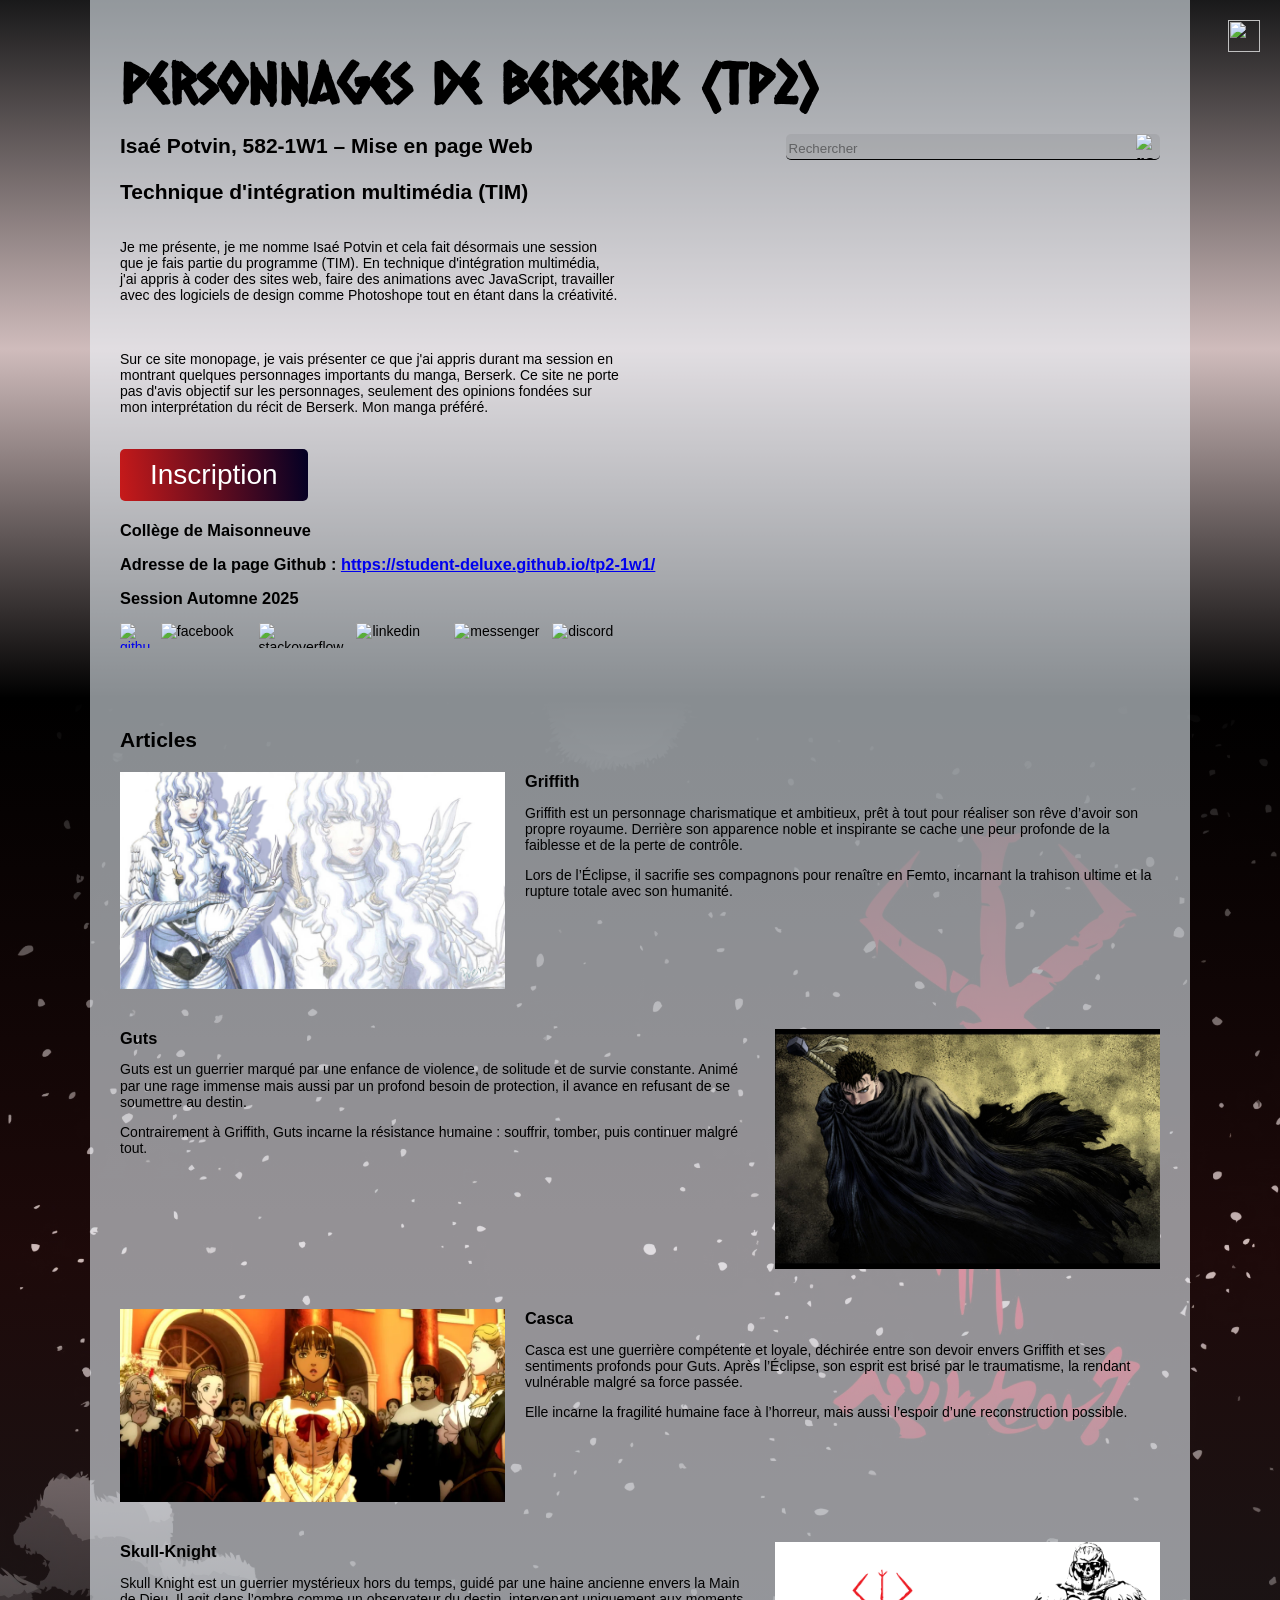
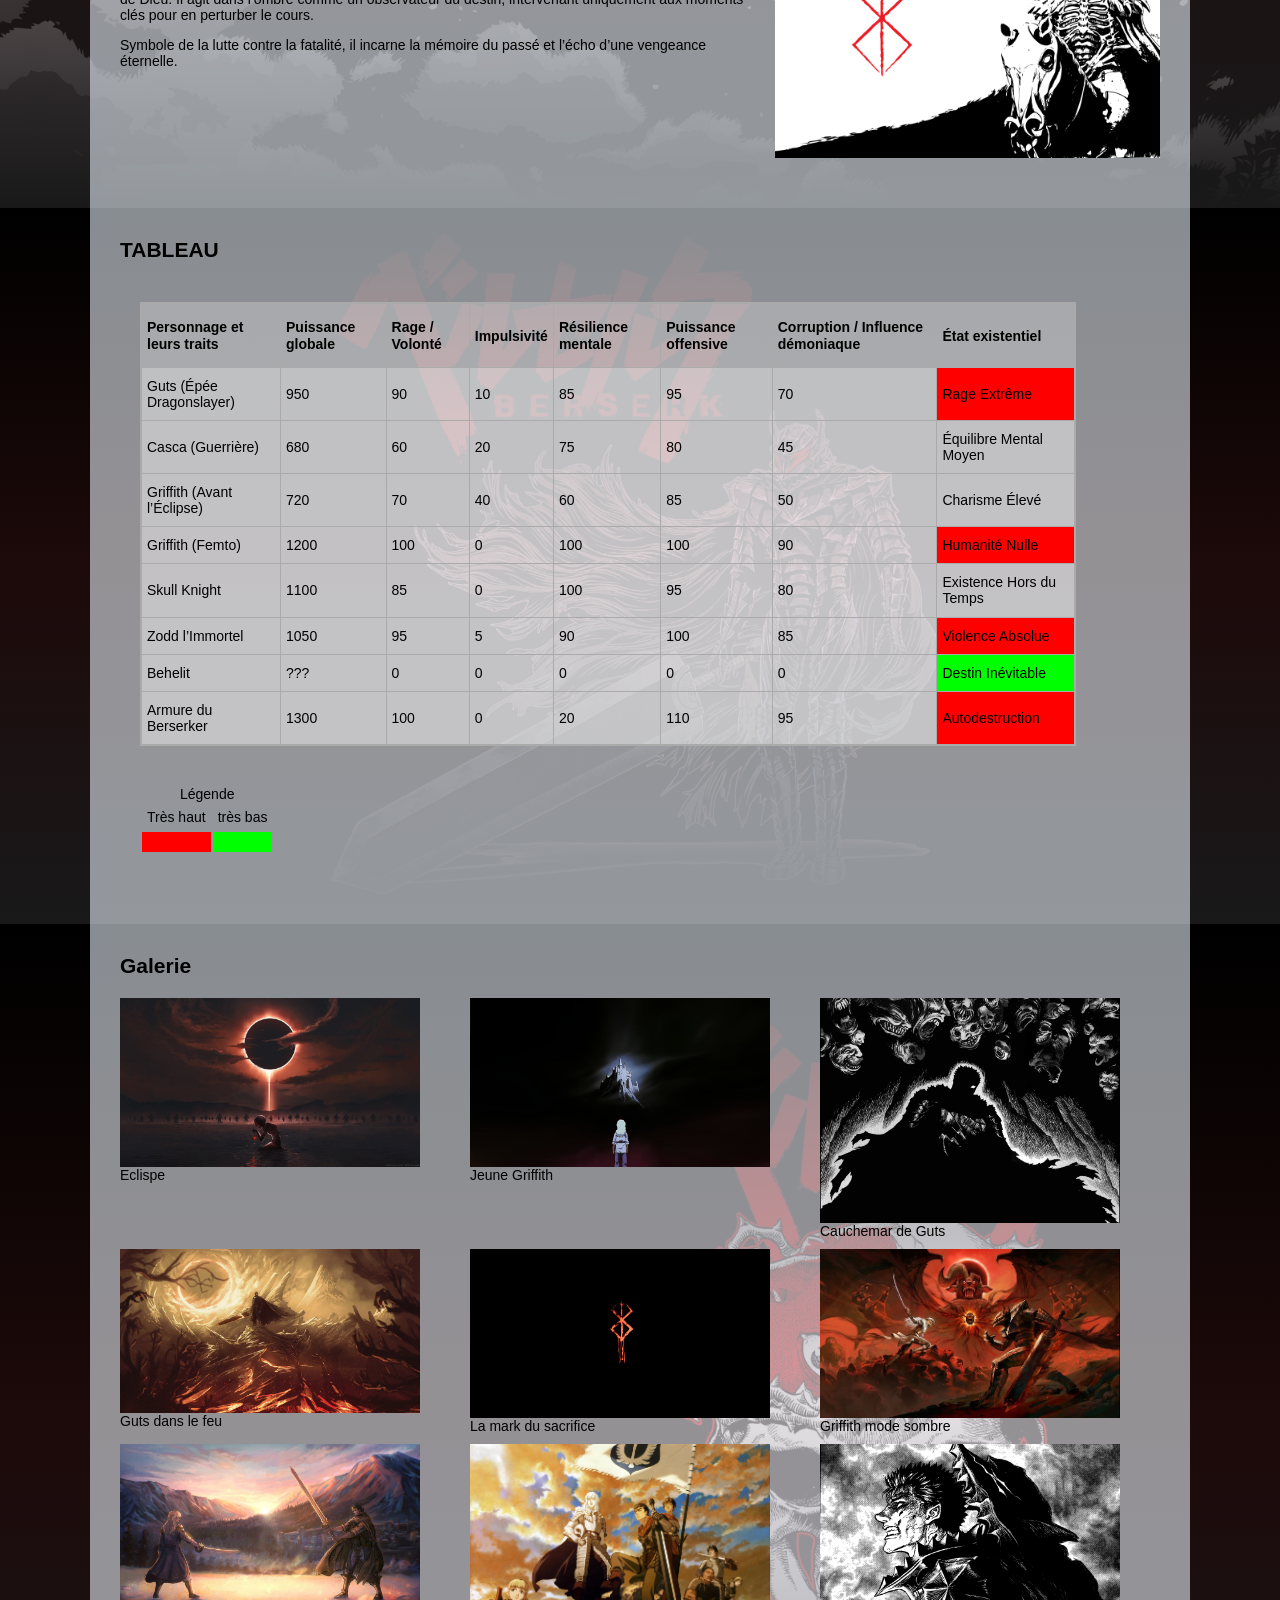
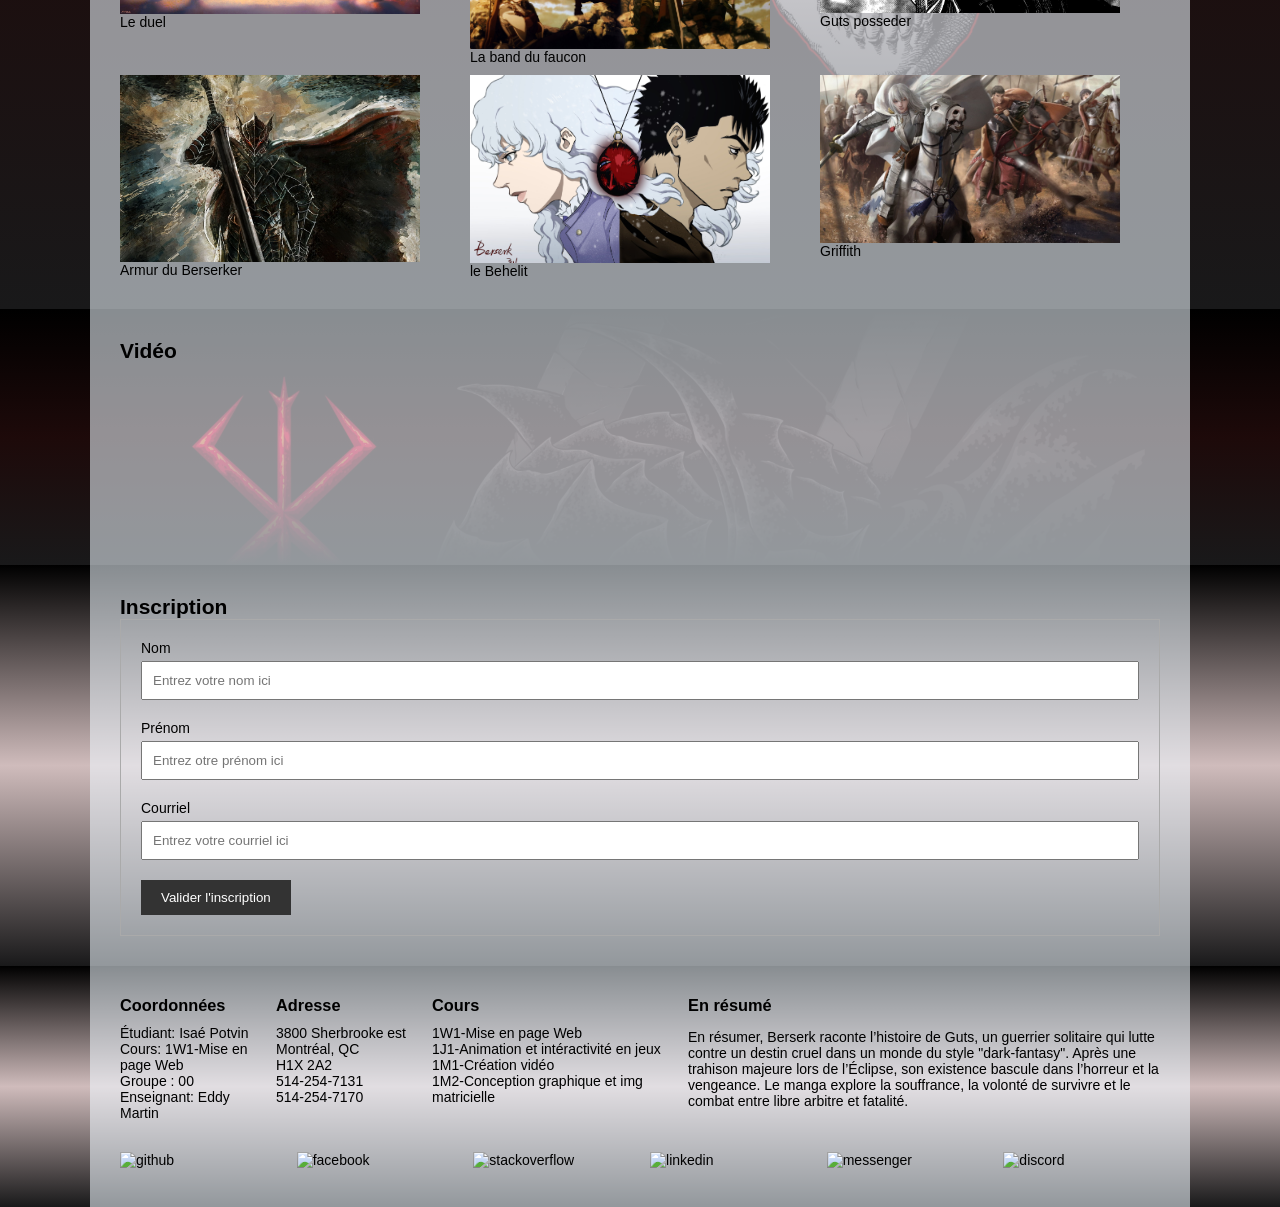
==== commit 52f0d461: "fixed the name of my files" ====
--- a/index.html
+++ b/index.html
@@ -3,11 +3,16 @@
   <head>
     <meta charset="UTF-8" />
     <meta name="viewport" content="width=device-width, initial-scale=1.0" />
-    <title>Liens internes</title>
+    <title>TP2</title>
     <link rel="stylesheet" href="css/normalize.css" />
     <link rel="stylesheet" href="css/menu.css" />
     <link rel="stylesheet" href="css/formulaire.css" />
+    <link rel="stylesheet" href="css/article.css" />
+    <link rel="stylesheet" href="css/galerie.css" />
+    <link rel="stylesheet" href="css/video.css" />
     <link rel="stylesheet" href="css/style.css" />
+    <link rel="stylesheet" href="css/tableau.css" />
+    <link rel="stylesheet" href="css/recherche.css" />
 
     <link rel="preconnect" href="https://fonts.googleapis.com" />
     <link rel="preconnect" href="https://fonts.gstatic.com" crossorigin />
@@ -26,7 +31,25 @@
     <!-- //////////////////////////////////////////////////   Hero -->
     <div class="conteneur hero">
       <header class="centre hero__header" id="accueil">
-        <h1 class="hero__h1 dynapuff">Site mono page</h1>
+        <h1 class="hero__h1 dynapuff">Personnages de Berserk (TP2)</h1>
+        <h2 class="hero__h2">
+          Isaé Potvin, 582-1W1 – Mise en page Web
+          <form class="recherche">
+            <input
+              class="recherche__input"
+              placeholder="Rechercher"
+              type="search"
+            />
+            <img
+              class="recherche__img"
+              src="https://s2.svgbox.net/hero-outline.svg?ic=search&color=000"
+              width="25"
+              height="25"
+              alt="recherche"
+            />
+          </form>
+        </h2>
+
         <div class="navigation">
           <input type="checkbox" name="" id="chk-burger" />
           <label for="chk-burger" class="menu__burger">
@@ -38,309 +61,413 @@
           </label>
           <nav class="menu">
             <a href="#accueil" class="menu__a">Accueil</a>
-            <a href="#un" class="menu__a">Article</a>
-            <a href="#deux" class="menu__a">Tableau</a>
-            <a href="#trois" class="menu__a">TROIS</a>
-            <a href="#quatre" class="menu__a">QUATRE</a>
-            <a href="#cinq" class="menu__a">CINQ</a>
-            <a href="#six" class="menu__a">SIX</a>
+            <a href="#inscription" class="menu__a">Inscription</a>
+            <a href="#tableaux" class="menu__a">Tableaux</a>
+            <a href="#articles" class="menu__a">Articles</a>
+            <a href="#galerie" class="menu__a">Galerie</a>
+            <a href="#video" class="menu__a">Vidéo</a>
+            <a href="#pied_de_page" class="menu__a">Pied de page</a>
           </nav>
         </div>
-        <h2>Sous titre</h2>
-        <p>
-          Lorem, ipsum dolor sit amet consectetur adipisicing elit. Officiis
-          cumque, ipsam suscipit, quae dolor voluptatem porro sint magnam rerum
-          voluptatum possimus veniam iusto sed veritatis rem quibusdam, pariatur
-          ex asperiores.
-        </p>
-        <p>
-          Lorem ipsum dolor sit, amet consectetur adipisicing elit. A quaerat,
-          tempore porro nemo officiis eligendi mollitia perferendis incidunt.
-          Corrupti quos eius nesciunt. Vel nobis magnam aut, numquam atque
-          quaerat deleniti?
-        </p>
+        <div class="hero__p">
+          <h2>Technique d'intégration multimédia (TIM)</h2>
+          <p>
+            Je me présente, je me nomme Isaé Potvin et cela fait désormais une
+            session que je fais partie du programme (TIM). En technique
+            d'intégration multimédia, j'ai appris à coder des sites web, faire
+            des animations avec JavaScript, travailler avec des logiciels de
+            design comme Photoshope tout en étant dans la créativité.
+          </p>
+          <p>
+            Sur ce site monopage, je vais présenter ce que j'ai appris durant ma
+            session en montrant quelques personnages importants du manga,
+            Berserk. Ce site ne porte pas d'avis objectif sur les personnages,
+            seulement des opinions fondées sur mon interprétation du récit de
+            Berserk. Mon manga préféré.
+          </p>
+        </div>
         <a class="hero__bouton" href="#inscription">Inscription</a>
+        <div class="hero__info">
+          <h3>Collège de Maisonneuve</h3>
+          <h3>
+            Adresse de la page Github :
+            <a href="https://student-deluxe.github.io/tp2-1w1/"
+              >https://student-deluxe.github.io/tp2-1w1/</a
+            >
+          </h3>
+          <h3>Session Automne 2025</h3>
+          <figure class="entete__sociaux">
+            <a
+              href="https://github.com/eddytuto/gr4-1w1-tp2?tab=readme-ov-file"
+            >
+              <img
+                src="https://s2.svgbox.net/social.svg?ic=github&color=000000"
+                width="25"
+                height="25"
+                alt="github"
+            /></a>
+            <img
+              src="https://s2.svgbox.net/social.svg?ic=facebook&color=00f"
+              width="25"
+              height="25"
+              alt="facebook"
+            />
+            <img
+              src="https://s2.svgbox.net/social.svg?ic=stackoverflow&color=a00"
+              width="25"
+              height="25"
+              alt="stackoverflow"
+            />
+            <img
+              src="https://s2.svgbox.net/social.svg?ic=linkedin&color=0960da"
+              width="25"
+              height="16"
+              alt="linkedin"
+            />
+            <img
+              src="https://s2.svgbox.net/social.svg?ic=messenger&color=00f"
+              width="25"
+              height="25"
+              alt="messenger"
+            />
+            <img
+              src="https://s2.svgbox.net/social.svg?ic=discord&color=3609da"
+              width="25"
+              height="25"
+              alt="discord"
+            />
+          </figure>
+        </div>
       </header>
     </div>
     <!-- //////////////////////////////////////////////////   Article -->
     <div class="conteneur">
-      <section class="centre" id="un">
-        <h2>ARTICLE</h2>
-        <main class="principal centre">
-          <article class="principal__article">
-            <div class="article__1">
-              <div class="article__img__1">
-                <figure class="principal__figure">
-                  <img src="images/dietes_1.jfif" alt="diète méditerranéenne" />
-                  <figcaption>
-                    <strong>La diète méditerranéenne</strong>
-                  </figcaption>
-                </figure>
-              </div>
-              <div class="article__p__1">
-                <h2 class="principal__h2">La diète végétaliennes</h2>
-                <p>
-                  La diète végétalienne exclut tous les produits d'origine
-                  animale, incluant la viande, le poisson, les produits
-                  laitiers, les œufs, et parfois le miel. Ce régime alimentaire,
-                  qui met l'accent sur les aliments végétaux comme les fruits,
-                  les légumes, les céréales complètes, les légumineuses, les
-                  noix et les graines, peut offrir des bienfaits pour la santé
-                  comme un risque réduit de maladies chroniques, mais il
-                  nécessite une planification soignée pour éviter les carences
-                  en nutriments essentiels comme la vitamine \(B_{12}\), le fer
-                  et le calcium
-                </p>
-              </div>
-            </div>
-
-            <div class="article__2">
-              <div class="article__img__2">
-                <figure class="principal__figure">
-                  <img src="images/dietes_2.jfif" alt="diète végétarienne" />
-                  <figcaption>
-                    <strong>La diète végétarienne</strong>
-                  </figcaption>
-                </figure>
-              </div>
-              <div class="article__p__2">
-                <h2 class="principal__h2">La diète méditerranéenne</h2>
-                <p>
-                  se distingue par sa richesse en fruits, légumes, légumineuses,
-                  céréales complètes, poissons et huile d'olive. Elle favorise
-                  une bonne santé cardiovasculaire et une longévité accrue grâce
-                  à son apport élevé en antioxydants et en gras insaturés.
-                </p>
-              </div>
-            </div>
-
-            <div class="article__3">
-              <div class="article__img__3">
-                <figure class="principal__figure">
-                  <img src="images/citogene.jfif" alt="diète cétogène" />
-                  <figcaption><strong>La diète cétogène</strong></figcaption>
-                </figure>
-              </div>
-              <div class="article__p__3">
-                <h2 class="principal__h2">La diète cétogène (ou keto)</h2>
-                <p>
-                  Repose sur une réduction drastique des glucides au profit des
-                  lipides. Ce changement pousse le corps à utiliser les graisses
-                  comme principale source d'énergie, un état appelé **cétose**.
-                  Bien que cette approche puisse favoriser la perte de poids et
-                  améliorer la concentration chez certaines personnes, elle
-                  demande une attention particulière pour éviter les carences.
-                </p>
-              </div>
-            </div>
-
-            <div class="article__4">
-              <div class="article__img__4">
-                <figure class="principal__figure">
-                  <img src="images/dietes_4.jfif" alt="diète nordique" />
-                  <figcaption><strong>La diète nordique</strong></figcaption>
-                </figure>
-              </div>
-              <div class="article__p__4">
-                <h2 class="principal__h2">La diète nordique</h2>
-                <p>
-                  Tous les aliments sont permis dans le régime nordique. Le tout
-                  est de manger varié en respectant une certaine quantité de
-                  chaque aliment. Les aliments locaux, de saison et faits maison
-                  sont privilégiés. Il est important de prioriser les produits
-                  alimentaires issus de l'agriculture biologique, en particulier
-                  pour les légumes. Il n'y a pas de menu type. Il s'agit d'une
-                  alimentation riche en fibres et en protéines végétales avec
-                  peu d'aliments d'origine animale sauf les produits de la mer
-                  (poissons et fruits de mer).
-                </p>
-              </div>
-            </div>
-          </article>
-        </main>
+      <section class="centre" id="articles">
+        <h2>Articles</h2>
+        <article class="article">
+          <div class="article__div">
+            <h3 class="article__h3">Griffith</h3>
+            <p class="article__p">
+              Griffith est un personnage charismatique et ambitieux, prêt à tout
+              pour réaliser son rêve d’avoir son propre royaume. Derrière son
+              apparence noble et inspirante se cache une peur profonde de la
+              faiblesse et de la perte de contrôle.
+            </p>
+            <p class="article__p">
+              Lors de l’Éclipse, il sacrifie ses compagnons pour renaître en
+              Femto, incarnant la trahison ultime et la rupture totale avec son
+              humanité.
+            </p>
+          </div>
+          <figure class="article__figure">
+            <img class="article__img" src="images/griffith.jpg" alt="" />
+            <figcaption class="article__figcaption"></figcaption>
+          </figure>
+        </article>
+        <article class="article">
+          <div class="article__div">
+            <h3 class="article__h3">Guts</h3>
+            <p class="article__p">
+              Guts est un guerrier marqué par une enfance de violence, de
+              solitude et de survie constante. Animé par une rage immense mais
+              aussi par un profond besoin de protection, il avance en refusant
+              de se soumettre au destin.
+            </p>
+            <p class="article__p">
+              Contrairement à Griffith, Guts incarne la résistance humaine :
+              souffrir, tomber, puis continuer malgré tout.
+            </p>
+          </div>
+          <figure class="article__figure">
+            <img class="article__img" src="images/guts.jpg" alt="" />
+            <figcaption class="article__figcaption"></figcaption>
+          </figure>
+        </article>
+        <article class="article">
+          <div class="article__div">
+            <h3 class="article__h3">Casca</h3>
+            <p class="article__p">
+              Casca est une guerrière compétente et loyale, déchirée entre son
+              devoir envers Griffith et ses sentiments profonds pour Guts. Après
+              l’Éclipse, son esprit est brisé par le traumatisme, la rendant
+              vulnérable malgré sa force passée.
+            </p>
+            <p class="article__p">
+              Elle incarne la fragilité humaine face à l’horreur, mais aussi
+              l’espoir d’une reconstruction possible.
+            </p>
+          </div>
+          <figure class="article__figure">
+            <img class="article__img" src="images/casca.jpg" alt="" />
+            <figcaption class="article__figcaption"></figcaption>
+          </figure>
+        </article>
+        <article class="article">
+          <div class="article__div">
+            <h3 class="article__h3">Skull-Knight</h3>
+            <p class="article__p">
+              Skull Knight est un guerrier mystérieux hors du temps, guidé par
+              une haine ancienne envers la Main de Dieu. Il agit dans l’ombre
+              comme un observateur du destin, intervenant uniquement aux moments
+              clés pour en perturber le cours.
+            </p>
+            <p class="article__p">
+              Symbole de la lutte contre la fatalité, il incarne la mémoire du
+              passé et l’écho d’une vengeance éternelle.
+            </p>
+          </div>
+          <figure class="article__figure">
+            <img class="article__img" src="images/skull-knight.png" alt="" />
+            <figcaption class="article__figcaption"></figcaption>
+          </figure>
+        </article>
       </section>
     </div>
     <!-- //////////////////////////////////////////////////     tableau   -->
     <div class="conteneur">
-      <section class="centre" id="deux">
+      <section class="centre" id="tableaux">
         <h2>TABLEAU</h2>
         <table class="tableau">
           <thead>
             <tr>
-              <th>Aliment (Portion de 100g)</th>
-              <th>Énergie (kcal)</th>
-              <th>Glucides Totaux (g)</th>
-              <th>Sucres Simples (g)</th>
-              <th>Fibres (g)</th>
-              <th>Protéines (g)</th>
-              <th>Lipides Totaux (g)</th>
-              <th>Notes/Indice Glycémique (IG)</th>
+              <th>Personnage et leurs traits</th>
+              <th>Puissance globale</th>
+              <th>Rage / Volonté</th>
+              <th>Impulsivité</th>
+              <th>Résilience mentale</th>
+              <th>Puissance offensive</th>
+              <th>Corruption / Influence démoniaque</th>
+              <th>État existentiel</th>
             </tr>
           </thead>
           <tbody>
             <tr>
-              <td>Banane</td>
+              <td>Guts (Épée Dragonslayer)</td>
+              <td>950</td>
               <td>90</td>
-              <td>23</td>
-              <td>12</td>
-              <td>2.6</td>
-              <td>1.1</td>
-              <td>0.3</td>
-              <td>IG Moyen (51)</td>
-            </tr>
-            <tr>
-              <td>Figue (fraîche)</td>
-              <td>74</td>
-              <td>19.2</td>
-              <td>16.3</td>
-              <td>3</td>
-              <td>0.8</td>
-              <td>0.3</td>
-              <td>IG Moyen (35-50)</td>
-            </tr>
-            <tr>
-              <td>Ananas</td>
+              <td>10</td>
+              <td>85</td>
+              <td>95</td>
+              <td>70</td>
+              <td class="tres-haut">Rage Extrême</td>
+            </tr>
+            <tr>
+              <td>Casca (Guerrière)</td>
+              <td>680</td>
+              <td>60</td>
+              <td>20</td>
+              <td>75</td>
+              <td>80</td>
+              <td>45</td>
+              <td>Équilibre Mental Moyen</td>
+            </tr>
+            <tr>
+              <td>Griffith (Avant l’Éclipse)</td>
+              <td>720</td>
+              <td>70</td>
+              <td>40</td>
+              <td>60</td>
+              <td>85</td>
               <td>50</td>
-              <td>13.1</td>
-              <td>9.9</td>
-              <td>1.4</td>
-              <td>0.5</td>
-              <td>0.1</td>
-              <td>IG Moyen (59)</td>
-            </tr>
-            <tr>
-              <td>Pomme (avec peau)</td>
-              <td>52</td>
-              <td>13.8</td>
-              <td>10.4</td>
-              <td>2.4</td>
-              <td>0.3</td>
-              <td>0.2</td>
-              <td>IG Bas (36)</td>
-            </tr>
-            <tr>
-              <td>Orange</td>
-              <td>47</td>
-              <td>11.8</td>
-              <td>9.4</td>
-              <td>2.4</td>
-              <td>0.9</td>
-              <td>0.1</td>
-              <td>IG Bas (43)</td>
-            </tr>
-            <tr>
-              <td>Datte (sèche)</td>
-              <td>282</td>
-              <td>75</td>
-              <td>63.4</td>
-              <td>8</td>
-              <td>2.5</td>
-              <td>0.4</td>
-              <td class="tres-haut">IG Élevé (103-165 selon variété)</td>
-            </tr>
-            <tr>
-              <td>Mangue</td>
-              <td>60</td>
-              <td>15</td>
-              <td>13.7</td>
-              <td>1.6</td>
-              <td>0.8</td>
-              <td>0.4</td>
-              <td>IG Moyen (51)</td>
-            </tr>
-            <tr>
-              <td>Raisin</td>
-              <td>69</td>
-              <td>18.1</td>
-              <td>15.5</td>
-              <td>0.9</td>
-              <td>0.7</td>
-              <td>0.2</td>
-              <td>IG Moyen (59)</td>
-            </tr>
-            <tr>
-              <td>Framboise</td>
-              <td>52</td>
-              <td>11.9</td>
-              <td>4.4</td>
-              <td>6.5</td>
-              <td>1.2</td>
-              <td>0.7</td>
-              <td>IG Bas (25)</td>
-            </tr>
-            <tr>
-              <td>Bleuet (Myrtille)</td>
-              <td>57</td>
-              <td>14.5</td>
-              <td>9.9</td>
-              <td>2.4</td>
-              <td>0.7</td>
-              <td>0.3</td>
-              <td>IG Bas (53)</td>
-            </tr>
-            <tr>
-              <td>Fraise</td>
-              <td>32</td>
-              <td>7.7</td>
-              <td>4.9</td>
-              <td>2</td>
-              <td>0.7</td>
-              <td>0.3</td>
-              <td>IG Bas (40)</td>
-            </tr>
-            <tr>
-              <td>Avocat</td>
-              <td>160</td>
-              <td>8.5</td>
-              <td>0.7</td>
-              <td>6.7</td>
-              <td>2</td>
-              <td>14.7</td>
-              <td class="tres-bas">IG Très Bas (10)</td>
-            </tr>
-            <tr>
-              <td>Kiwi</td>
-              <td>61</td>
-              <td>14.7</td>
-              <td>9</td>
-              <td>3</td>
-              <td>1.1</td>
-              <td>0.5</td>
-              <td>IG Bas (53)</td>
-            </tr>
-            <tr>
-              <td>Poire</td>
-              <td>57</td>
-              <td>15.2</td>
-              <td>9.8</td>
-              <td>3.1</td>
-              <td>0.4</td>
-              <td>0.1</td>
-              <td>IG Moyen (30-40)</td>
+              <td>Charisme Élevé</td>
+            </tr>
+            <tr>
+              <td>Griffith (Femto)</td>
+              <td>1200</td>
+              <td>100</td>
+              <td>0</td>
+              <td>100</td>
+              <td>100</td>
+              <td>90</td>
+              <td class="tres-haut">Humanité Nulle</td>
+            </tr>
+            <tr>
+              <td>Skull Knight</td>
+              <td>1100</td>
+              <td>85</td>
+              <td>0</td>
+              <td>100</td>
+              <td>95</td>
+              <td>80</td>
+              <td>Existence Hors du Temps</td>
+            </tr>
+            <tr>
+              <td>Zodd l’Immortel</td>
+              <td>1050</td>
+              <td>95</td>
+              <td>5</td>
+              <td>90</td>
+              <td>100</td>
+              <td>85</td>
+              <td class="tres-haut">Violence Absolue</td>
+            </tr>
+            <tr>
+              <td>Behelit</td>
+              <td>???</td>
+              <td>0</td>
+              <td>0</td>
+              <td>0</td>
+              <td>0</td>
+              <td>0</td>
+              <td class="tres-bas">Destin Inévitable</td>
+            </tr>
+            <tr>
+              <td>Armure du Berserker</td>
+              <td>1300</td>
+              <td>100</td>
+              <td>0</td>
+              <td>20</td>
+              <td>110</td>
+              <td>95</td>
+              <td class="tres-haut">Autodestruction</td>
             </tr>
           </tbody>
         </table>
+        <table class="legende">
+          <caption>
+            Légende
+          </caption>
+          <tr>
+            <td>Très haut</td>
+            <td>très bas</td>
+          </tr>
+          <tr>
+            <td class="tres-haut"></td>
+            <td class="tres-bas"></td>
+          </tr>
+        </table>
       </section>
     </div>
+    <!-- //////////////////////////////////////////////////   Galerie -->
+    <div class="conteneur galerie">
+      <section class="centre" id="galerie">
+        <h2 class="galerie__h2">Galerie</h2>
+        <figure class="galerie">
+          <figure class="galerie__figure">
+            <img src="images/galerie-0.jpg" alt="" class="galerie__img" />
+            <caption class="galerie__caption">
+              Eclispe
+            </caption>
+          </figure>
+          <figure class="galerie__figure">
+            <img src="images/galerie-1.jpg" alt="" class="galerie__img" />
+            <caption class="galerie__caption">
+              Jeune Griffith
+            </caption>
+          </figure>
+          <figure class="galerie__figure">
+            <img src="images/galerie-2.jpg" alt="" class="galerie__img" />
+            <caption class="galerie__caption">
+              Cauchemar de Guts
+            </caption>
+          </figure>
+          <figure class="galerie__figure">
+            <img src="images/galerie-3.jpg" alt="" class="galerie__img" />
+            <caption class="galerie__caption">
+              Guts dans le feu
+            </caption>
+          </figure>
+          <figure class="galerie__figure">
+            <img src="images/galerie-5.jpg" alt="" class="galerie__img" />
+            <caption class="galerie__caption">
+              La mark du sacrifice
+            </caption>
+          </figure>
+          <figure class="galerie__figure">
+            <img src="images/galerie-6.jfif" alt="" class="galerie__img" />
+            <caption class="galerie__caption">
+              Griffith mode sombre
+            </caption>
+          </figure>
+          <figure class="galerie__figure">
+            <img src="images/galerie-7.jpg" alt="" class="galerie__img" />
+            <caption class="galerie__caption">
+              Le duel
+            </caption>
+          </figure>
+          <figure class="galerie__figure">
+            <img src="images/galerie-8.jpg" alt="" class="galerie__img" />
+            <caption class="galerie__caption">
+              La band du faucon
+            </caption>
+          </figure>
+          <figure class="galerie__figure">
+            <img src="images/galerie-9.jpg" alt="" class="galerie__img" />
+            <caption class="galerie__caption">
+              Guts posseder
+            </caption>
+          </figure>
+          <figure class="galerie__figure">
+            <img src="images/galerie-10.jpg" alt="" class="galerie__img" />
+            <caption class="galerie__caption">
+              Armur du Berserker
+            </caption>
+          </figure>
+          <figure class="galerie__figure">
+            <img src="images/galerie-11.jpg" alt="" class="galerie__img" />
+            <caption class="galerie__caption">
+              le Behelit
+            </caption>
+          </figure>
+          <figure class="galerie__figure">
+            <img src="images/galerie-12.jpg" alt="" class="galerie__img" />
+            <caption class="galerie__caption">
+              Griffith
+            </caption>
+          </figure>
+        </figure>
+      </section>
+    </div>
+    <!-- //////////////////////////////////////////////////   Vidéo -->
     <div class="conteneur">
-      <section class="centre" id="trois">
-        <h2>TROIS</h2>
+      <section class="centre" id="video">
+        <h2>Vidéo</h2>
+        <figure class="video">
+          <figure class="video__figure">
+            <iframe
+              width="280"
+              height="157"
+              src="https://www.youtube.com/embed/0RRrX9lKiSc"
+              title="YouTube video player"
+              frameborder="0"
+              allow="accelerometer; autoplay; clipboard-write; encrypted-media; gyroscope; picture-in-picture; web-share"
+              referrerpolicy="strict-origin-when-cross-origin"
+              allowfullscreen
+            >
+            </iframe>
+          </figure>
+          <figure class="video__figure">
+            <iframe
+              width="280"
+              height="157"
+              src="https://www.youtube.com/embed/NrtB8-ogylw"
+              title="YouTube video player"
+              frameborder="0"
+              allow="accelerometer; autoplay; clipboard-write; encrypted-media; gyroscope; picture-in-picture; web-share"
+              referrerpolicy="strict-origin-when-cross-origin"
+              allowfullscreen
+            >
+            </iframe>
+          </figure>
+          <figure class="video__figure">
+            <iframe
+              width="280"
+              height="157"
+              src="https://www.youtube.com/embed/watch?v=vZa0Yh6e7dw&list=RDvZa0Yh6e7dw&start_radio=1"
+              title="YouTube video player"
+              frameborder="0"
+              allow="accelerometer; autoplay; clipboard-write; encrypted-media; gyroscope; picture-in-picture; web-share"
+              referrerpolicy="strict-origin-when-cross-origin"
+              allowfullscreen
+            >
+            </iframe>
+          </figure>
+        </figure>
       </section>
     </div>
-    <div class="conteneur">
-      <section class="centre" id="quatre">
-        <h2>QUATRE</h2>
-      </section>
-    </div>
-    <div class="conteneur">
-      <section class="centre" id="cinq">
-        <h2>CINQ</h2>
-      </section>
-    </div>
-
     <!-- //////////////////////////////////////////////////   inscription -->
-    <div class="conteneur">
-      <section class="centre" id="six">
+    <div class="conteneur form">
+      <section class="centre" id="inscription">
         <h2>Inscription</h2>
         <form class="formulaire">
           <div class="formulaire__div">
@@ -375,18 +502,18 @@
       </section>
     </div>
     <!-- //////////////////////////////////////////////////   Pied de page  -->
-    <div class="conteneur">
-      <footer class="pied centre">
-        <section class="pied__section">
+    <div class="conteneur bas">
+      <footer class="pied centre" id="pied_de_page">
+        <div class="pied__section">
           <h3>Coordonnées</h3>
           <ul>
-            <li>Étudiant: xxxxxxxxxxxxx</li>
+            <li>Étudiant: Isaé Potvin</li>
             <li>Cours: 1W1-Mise en page Web</li>
             <li>Groupe : 00</li>
             <li>Enseignant: Eddy Martin</li>
           </ul>
-        </section>
-        <section class="pied__section">
+        </div>
+        <div class="pied__section">
           <h3>Adresse</h3>
           <ul>
             <li>3800 Sherbrooke est</li>
@@ -395,8 +522,8 @@
             <li>514-254-7131</li>
             <li>514-254-7170</li>
           </ul>
-        </section>
-        <section class="pied__cours">
+        </div>
+        <div class="pied__cours">
           <h3>Cours</h3>
           <ul>
             <li>1W1-Mise en page Web</li>
@@ -404,16 +531,18 @@
             <li>1M1-Création vidéo</li>
             <li>1M2-Conception graphique et img matricielle</li>
           </ul>
-        </section>
-        <section class="pied__resume">
+        </div>
+        <div class="pied__resume">
           <h3>En résumé</h3>
           <p>
-            Une alimentation équilibrée privilégie la variété, la modération et
-            la qualité des aliments. Peu importe la diète choisie, l'essentiel
-            est d'adopter des habitudes durables qui soutiennent la santé du
-            corps et de l'esprit.
+            En résumer, Berserk raconte l’histoire de Guts, un guerrier
+            solitaire qui lutte contre un destin cruel dans un monde du style
+            "dark-fantasy". Après une trahison majeure lors de l’Éclipse, son
+            existence bascule dans l’horreur et la vengeance. Le manga explore
+            la souffrance, la volonté de survivre et le combat entre libre
+            arbitre et fatalité.
           </p>
-        </section>
+        </div>
         <figure class="pied__sociaux">
           <img
             src="https://s2.svgbox.net/social.svg?ic=github&color=000000"
--- a/css/menu.css
+++ b/css/menu.css
@@ -1,54 +1,41 @@
 /* ///////////////////////////////////// .menu */
 
-/* sélecteurs qui cible le menu et la case à côcher */
-
-#chk-burger {
-  display: none; /* permet de rendre un élément invisible */
-  position: fixed;
-  top: 70px;
-  right: 20px;
+#chk-burger{
+    display: none; 
 }
 
-.menu {
-  display: block;
-  padding: 10px;
-  background-color: #00000098;
-  width: 300px;
-  position: fixed;
-  top: 70px;
-  right: 20px;
-
-  transform: translateX(110%);
-  transition: transform 1s;
+.menu{
+    position: fixed;
+    top:70px;
+    right: -320px; 
+    transition: right 0.3s ease; 
+    padding : 10px;
+    background-color: #00000098;
+    width: 300px;
 }
 
-.menu__burger {
-  position: fixed;
-  top: 20px;
-  right: 20px;
+.menu__burger{
+    position: fixed;
+    top:20px;
+    right: 20px;
 }
 
 .menu a {
-  display: block;
-  text-decoration: none;
-  font-size: 2rem;
-  font-family: "Trebuchet MS", "Lucida Sans Unicode", "Lucida Grande",
-    "Lucida Sans", Arial, sans-serif;
-  padding: 3px;
-  margin: 10px;
-  color: #fff;
-  /* background-color: #afd4ea17; */
-  background: linear-gradient(to left, #afd4ea00, #afd4ea56);
+    display : block;
+    text-decoration: none;
+    font-size: 2rem;
+    font-family: 'Trebuchet MS', 'Lucida Sans Unicode', 'Lucida Grande', 'Lucida Sans', Arial, sans-serif;
+    padding:3px;
+    margin:10px;
+    color : #fff;
+    /* background-color: #afd4ea17; */
+    background: linear-gradient(to left, #afd4ea00 , #afd4ea56);
 }
-.menu a:hover {
-  background: linear-gradient(to right, #afd4ea00, #afd4ea56);
+.menu a:hover{
+    background: linear-gradient(to right, #afd4ea00 , #afd4ea56);
 }
 
-/* 
-    Si la case à côcher est côcher selectionne le menu 
-    et rendre le menu visible 
-*/
+
 #chk-burger:checked ~ .menu {
- /* permet de rendre un élément visible */
- transform: translateX(0);
-}
+    right: 20px; /* Slide in */
+}
--- a/css/formulaire.css
+++ b/css/formulaire.css
@@ -1,14 +1,36 @@
 .formulaire {
   border: 1px solid #aaa;
+  padding: 20px;
+  display: flex;
+  flex-direction: column;
+  gap: 20px;
 }
 
 .formulaire__label {
   padding-right: 20px;
+  display: block;
+  margin-bottom: 5px;
 }
 
 .formulaire__input {
+  width: 100%;
+  padding: 10px;
+  box-sizing: border-box;
 }
 
 .formulaire__div {
-  margin: 30px 0;
+  margin: 0;
 }
+
+input[type="submit"] {
+  padding: 10px 20px;
+  background-color: #333;
+  color: white;
+  border: none;
+  cursor: pointer;
+  align-self: flex-start;
+}
+
+input[type="submit"]:hover {
+  background-color: #555;
+}
--- a/css/article.css
+++ b/css/article.css
@@ -0,0 +1,31 @@
+/* conteneur flex */
+.article{
+    display:flex;
+    gap: 20px;
+    flex-wrap: wrap;
+    padding : 20px 0;
+}
+/* element du conteneur flex */
+.article__div{
+    flex-grow: 1 ;
+    flex-shrink:1 ;
+    flex-basis: 500px ;
+}
+/* element du conteneur flex */
+.article__figure{
+    flex-grow: 1 ;
+    flex-shrink:0 ;
+    flex-basis: 250px ;
+}
+
+
+
+.article__img{
+    width: 100%;
+}
+
+
+
+.article:nth-of-type(odd) .article__figure{
+    order : -1;
+}
--- a/css/galerie.css
+++ b/css/galerie.css
@@ -0,0 +1,44 @@
+.galerie {
+  display: flex;
+  gap: 10px;
+  flex-wrap: wrap;
+  /* height: 100vh; */ /* Removed to allow natural height */
+}
+.galerie__h2 {
+  margin-bottom: 20px;
+}
+.galerie__figure {
+  flex-grow: 1;
+  flex-shrink: 0;
+  flex-basis: 300px;
+}
+.galerie__img {
+  max-width: 300px;
+}
+.galerie__caption {
+  text-align: center;
+  margin-top: 8px;
+}
+
+
+
+/* Media Queries */
+@media (max-width: 768px) {
+  .galerie__figure {
+    flex-basis: 200px;
+  }
+
+  .galerie__img {
+    max-width: 200px;
+  }
+}
+
+@media (max-width: 480px) {
+  .galerie__figure {
+    flex-basis: 150px;
+  }
+
+  .galerie__img {
+    max-width: 150px;
+  }
+}
--- a/css/video.css
+++ b/css/video.css
@@ -0,0 +1,32 @@
+.video {
+  display: flex;
+  flex-wrap: wrap;
+  gap: 20px;
+  justify-content: center;
+}
+.video__figure {
+  display: inline-block;
+  flex: 1 1 300px;
+  max-width: 300px;
+}
+
+.video__figure iframe {
+  width: 100%;
+  height: auto;
+  aspect-ratio: 16 / 9; /* Maintain aspect ratio */
+}
+
+/* Media Queries */
+@media (max-width: 768px) {
+  .video__figure {
+    flex-basis: 250px;
+    max-width: 250px;
+  }
+}
+
+@media (max-width: 480px) {
+  .video__figure {
+    flex-basis: 100%;
+    max-width: 100%;
+  }
+}
--- a/css/style.css
+++ b/css/style.css
@@ -3,7 +3,8 @@
 }
 html {
   font-size: 14px;
-  font-family: "Caesar Dressing";
+  font-family: "Trebuchet MS", "Lucida Sans Unicode", "Lucida Grande",
+    "Lucida Sans", Arial, sans-serif;
 }
 
 /* ///////////////////////////////// Général  */
@@ -25,11 +26,6 @@
   width: 100%;
 }
 
-section,
-header,
-footer {
-  min-height: 100vh;
-}
 
 .centre {
   max-width: 1100px;
@@ -41,42 +37,103 @@
 /* ///////////////////////  Couleurs d'arrière plan de chacune des section */
 
 .conteneur:nth-of-type(1) {
-  background-color: bisque;
+  background: linear-gradient(
+      180deg,
+      rgba(25, 25, 26, 1) 0%,
+      rgba(97, 32, 32, 0.3) 50%,
+      rgba(0, 0, 0, 1) 100%
+    ),
+    url("../images/background-1.png");
+  background-repeat: no-repeat;
+  background-size: cover;
+  /*  background-position: 50%;*/
 }
 .conteneur:nth-of-type(2) {
-  background-color: rgb(100, 200, 23);
+  background: linear-gradient(
+      360deg,
+      rgba(25, 25, 26, 1) 0%,
+      rgba(97, 32, 32, 0.3) 50%,
+      rgba(0, 0, 0, 1) 100%
+    ),
+    url("../images/background-2.jpg");
+  background-repeat: no-repeat;
+  background-size: cover;
 }
 .conteneur:nth-of-type(3) {
-  background-color: rgb(17, 118, 138);
+  background: linear-gradient(
+      360deg,
+      rgba(25, 25, 26, 1) 0%,
+      rgba(97, 32, 32, 0.3) 50%,
+      rgba(0, 0, 0, 1) 100%
+    ),
+    url("../images/background-3.jpg");
+  background-repeat: no-repeat;
+  background-size: cover;
 }
 .conteneur:nth-of-type(4) {
-  background-color: rgb(163, 42, 182);
+  background: linear-gradient(
+      360deg,
+      rgba(25, 25, 26, 1) 0%,
+      rgba(97, 32, 32, 0.3) 50%,
+      rgba(0, 0, 0, 1) 100%
+    ),
+    url("../images/background-4.jpg");
+  background-repeat: no-repeat;
+  background-size: cover;
 }
 
 .conteneur:nth-of-type(5) {
-  background-color: rgb(228, 205, 27);
+  background: linear-gradient(
+      360deg,
+      rgba(25, 25, 26, 1) 0%,
+      rgba(97, 32, 32, 0.3) 50%,
+      rgba(0, 0, 0, 1) 100%
+    ),
+    url("../images/background-5.jpg");
+  background-repeat: no-repeat;
+  background-size: cover;
 }
 
 .conteneur:nth-of-type(6) {
-  background-color: rgb(44, 39, 4);
+  background: linear-gradient(
+    360deg,
+    rgba(25, 25, 26, 1) 0%,
+    rgba(97, 32, 32, 0.3) 50%,
+    rgba(0, 0, 0, 1) 100%
+  );
+  background-repeat: no-repeat;
+  background-size: cover;
 }
 .conteneur:nth-of-type(7) {
-  background-color: #912b2b98;
-}
-.conteneur:nth-of-type(8) {
-  background-color: rgba(39, 150, 35, 0.808);
-}
+  background: linear-gradient(
+    360deg,
+    rgba(25, 25, 26, 1) 0%,
+    rgba(97, 32, 32, 0.3) 50%,
+    rgba(0, 0, 0, 1) 100%
+  );
+  background-repeat: no-repeat;
+  background-size: cover;
+}
+
 /* ////////////////////////////////////////////////// .hero */
-
-.hero {
-  background-image: url("../images/1315631.png");
-  background-repeat: no-repeat;
-  background-position: 50%;
-  background-size: cover;
+.hero__p {
+  display: flex;
+  flex-direction: column;
+  margin: 20px 0px 20px 0;
+  height: auto; /* Changed from 30vh to auto for natural height */
+  gap: 20px;
+  width: 100%; /* Changed from 500px to 100% for responsiveness */
+  max-width: 500px; /* Added max-width to prevent too wide on large screens */
 }
 
 .hero__h1 {
   font-size: 4rem;
+}
+
+.hero__h2 {
+  display: flex;
+  justify-content: space-between;
+  margin: 20px 0px 20px 0px;
 }
 
 .dynapuff {
@@ -84,17 +141,18 @@
   font-optical-sizing: auto;
   font-weight: bold;
   font-style: normal;
+  margin: 20px 0px 20px 0px;
 }
 
 .hero__bouton {
-  display: block;
-  padding: 10px;
+  display: inline-block;
+  padding: 10px 30px;
   background: linear-gradient(
     264deg,
     rgba(2, 0, 36, 1) 0%,
-    rgba(26, 26, 199, 1) 100%
-  );
-  width: 200px;
+    rgb(199, 26, 26) 100%
+  );
+  /*  width : 200px; */
   font-size: 2rem;
   text-decoration: none;
   color: #fff;
@@ -106,93 +164,30 @@
   background: linear-gradient(
     90deg,
     rgba(2, 0, 36, 1) 0%,
-    rgba(26, 26, 199, 1) 100%
-  );
-}
-/* //////////////////////////////////////////// article */
-.principal__article {
-  display: flex;
+    rgb(199, 26, 26) 100%
+  );
+}
+.hero__info {
+  display: flex;
+  margin: 20px 0px 20px 0px;
+  gap: 15px;
   flex-direction: column;
-  gap: 20px;
-}
-
-.principal__h2 {
-  font-size: 20px;
-  color: rgb(12, 74, 126);
-}
-.principal__figure {
-  display: flex;
-  flex-direction: column;
-}
-.principal__figure img {
-  width: 90%;
+  height: auto; /* Changed from 20vh to auto */
+  justify-content: flex-end;
+}
+.entete__sociaux a {
   display: block;
-  object-fit: cover;
-  margin: 0 auto;
-}
-.principal__figure figcaption {
-  display: block;
-  margin: 0 auto;
-  padding: 5px;
-  width: 90%;
-  background-color: #00000018;
-  text-align: center;
-  font-style: italic;
-}
-.article__1, .article__3{
-  display: flex;
-  flex-direction: row;
-  justify-content: space-between;
-}
-.article__2, .article__4{
-  display: flex;
-  flex-direction: row-reverse;
-  justify-content: space-between;
-  border-top: #252525;
-}
-/* paragraphe */
-.article__p__1, .article__p__3{
-  display: block;
-  width: 500px;
-}
-.article__p__2, .article__p__4{
-  display: block;
-  width: 500px;
-}
-
-/* image */
-.article__img__1, .article__img__3{
-  display: block;
-  width: 350px;
-}
-
-.article__img__2, .article__img__4{
-  display: block;
-  width: 350px;
-}
-/* //////////////////////////////////////////// tableau .tableau */
-table {
-  margin: 0 auto;
-}
-
-.tableau {
-  width: 90%;
-  border-collapse: collapse;
-  border: 1px solid #aaa;
-}
-.tableau th {
-  border: 1px solid #aaa;
-  padding: 15px 5px;
-  text-align: left;
-  background-color: #ffffff3d;
-}
-.tableau td {
-  border: 1px solid #aaa;
-  padding: 10px 5px;
-  background-color: #ffffff6f;
-}
-/* //////////////////////////////////////////// pied de page .pied__section .pied*/
-
+  width: 182px;
+}
+
+.entete__sociaux {
+  display: flex;
+  justify-content: flex-start;
+  gap: 10px;
+  width: 50%;
+}
+
+/* ///////////////////////////////// Pied de page */
 .pied {
   display: flex;
   flex-wrap: wrap;
@@ -226,3 +221,56 @@
   margin: 10px 0;
   padding: 0;
 }
+
+/* Media Queries for Responsiveness */
+@media (max-width: 768px) {
+  .centre {
+    padding: 15px;
+  }
+
+  .hero__h1 {
+    font-size: 2.5rem;
+  }
+
+  .hero__h2 {
+    flex-direction: column;
+    gap: 10px;
+  }
+
+  .hero__p {
+    width: 100%;
+    max-width: none;
+  }
+
+  .hero__info {
+    flex-direction: column;
+    gap: 10px;
+  }
+
+  .entete__sociaux {
+    width: 100%;
+  }
+
+  .pied {
+    flex-direction: column;
+  }
+}
+
+@media (max-width: 480px) {
+  html {
+    font-size: 12px;
+  }
+
+  .centre {
+    padding: 10px;
+  }
+
+  .hero__h1 {
+    font-size: 2rem;
+  }
+
+  .hero__bouton {
+    font-size: 1.5rem;
+    padding: 8px 20px;
+  }
+}
--- a/css/tableau.css
+++ b/css/tableau.css
@@ -0,0 +1,43 @@
+table {
+  margin: 40px 20px;
+  overflow-x: auto; /* Added for horizontal scrolling on small screens */
+  display: block; /* To allow overflow */
+}
+
+/* ///////////////////////////////////////////////////////////// tableau .tableau */
+.tableau {
+  width: 90%;
+  border-collapse: collapse;
+  border: 1px solid #aaa;
+}
+.tableau th {
+  border: 1px solid #aaa;
+  padding: 15px 5px;
+  text-align: left;
+  background-color: #ffffff3d;
+}
+.tableau td {
+  border: 1px solid #aaa;
+  padding: 10px 5px;
+  background-color: #ffffff6f;
+}
+
+.tableau .tres-haut {
+  background-color: red;
+}
+.tableau .tres-bas {
+  background-color: #0f0;
+}
+
+/* ///////////////////////////////////////////////////////////// tableau légende */
+.legende td {
+  padding: 5px;
+}
+
+.legende .tres-haut {
+  background-color: red;
+  padding: 10px;
+}
+.legende .tres-bas {
+  background-color: #0f0;
+}
--- a/css/recherche.css
+++ b/css/recherche.css
@@ -0,0 +1,35 @@
+.recherche {
+  display: inline-block;
+  padding: 0;
+  background-color: transparent;
+  min-width: 36%;
+  background-color: #00000010;
+  border-bottom: 1px solid #000000;
+  border-radius: 5px;
+  
+}
+.recherche__input {
+  /* border :1px soolid #aaa; */
+  /*  margin-bottom: 4px;*/
+  padding: 3px;
+  margin: 0;
+  border: none;
+  background-color: transparent;
+  color: #b1cadb;
+  width: 92%;
+}
+.recherche__input:focus {
+  border: none;
+  outline: none;
+  background-color: #0000001c;
+}
+.recherche__input::placeholder {
+  color: #000000c6;
+}
+.recherche__img {
+  display: inline-block;
+  /*   border: 1px solid #aaa; */
+  vertical-align: bottom;
+  width: 20px;
+  height: 25px;
+}
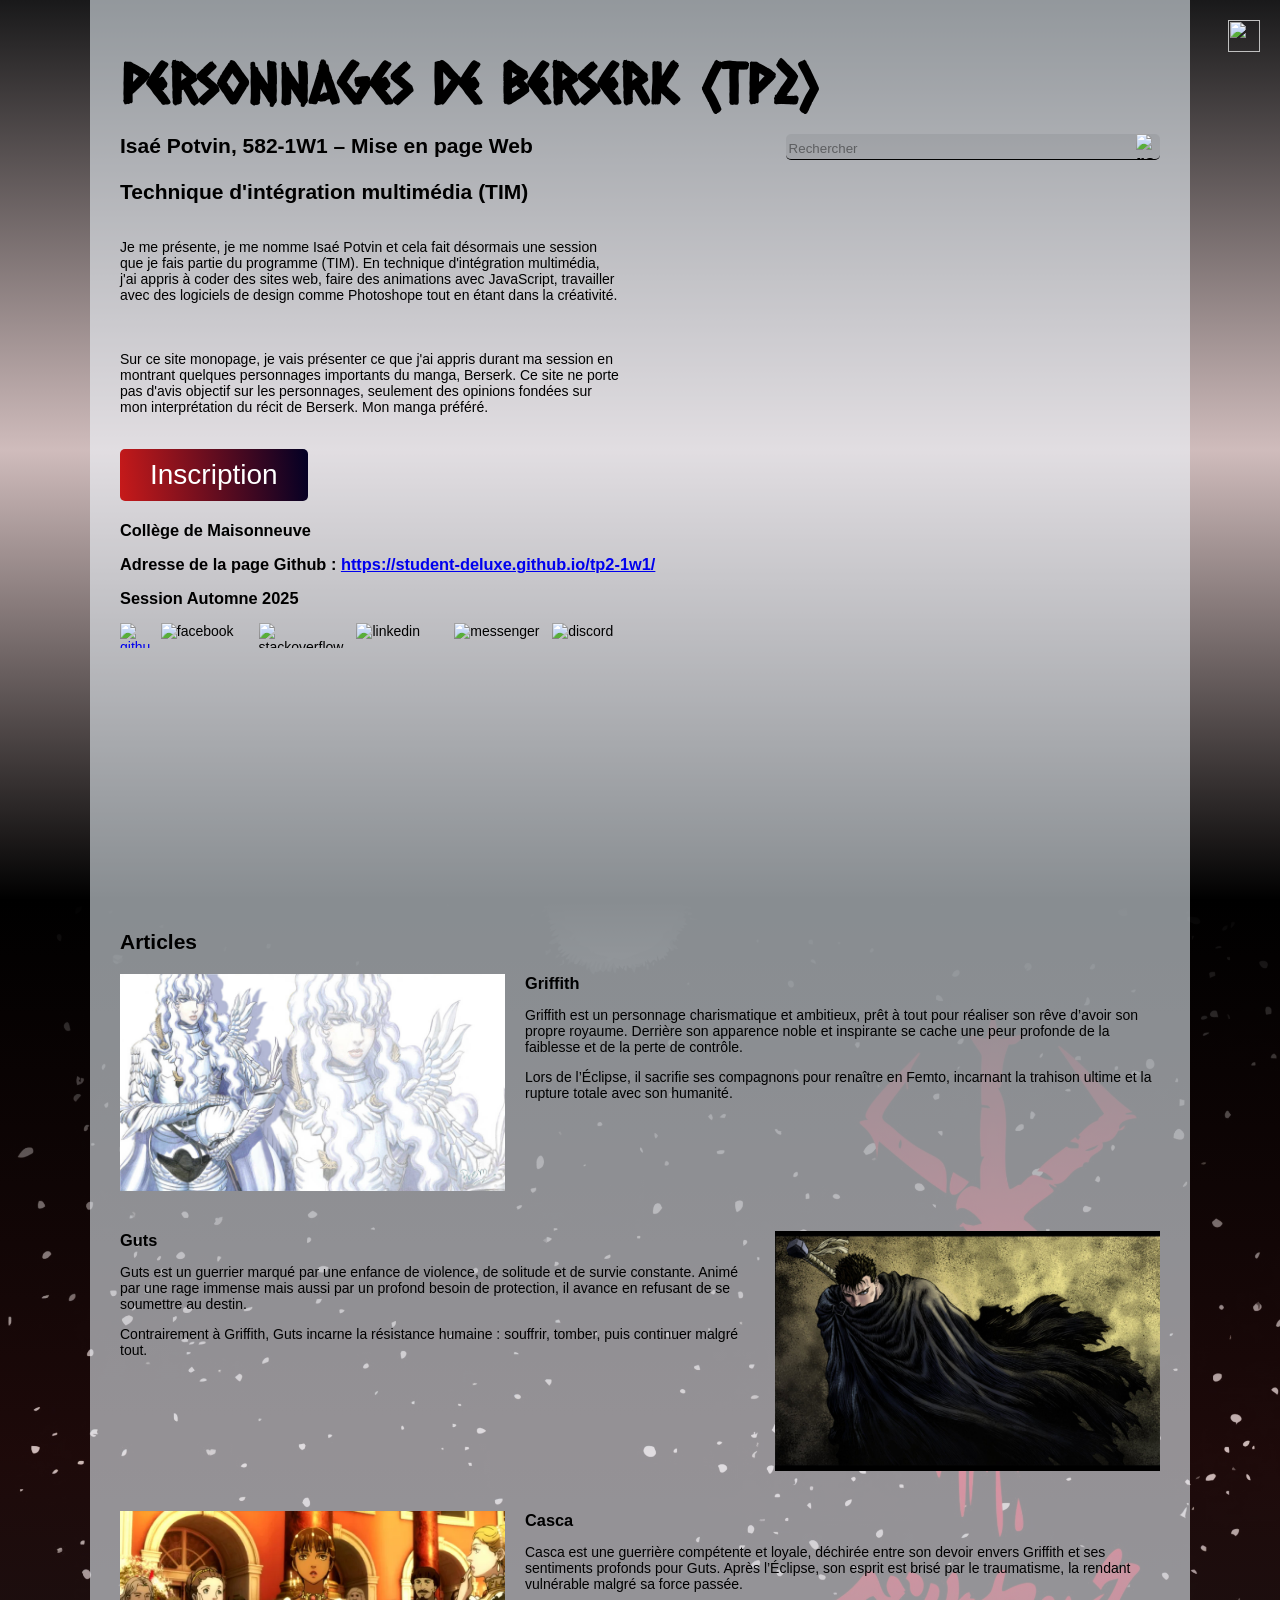
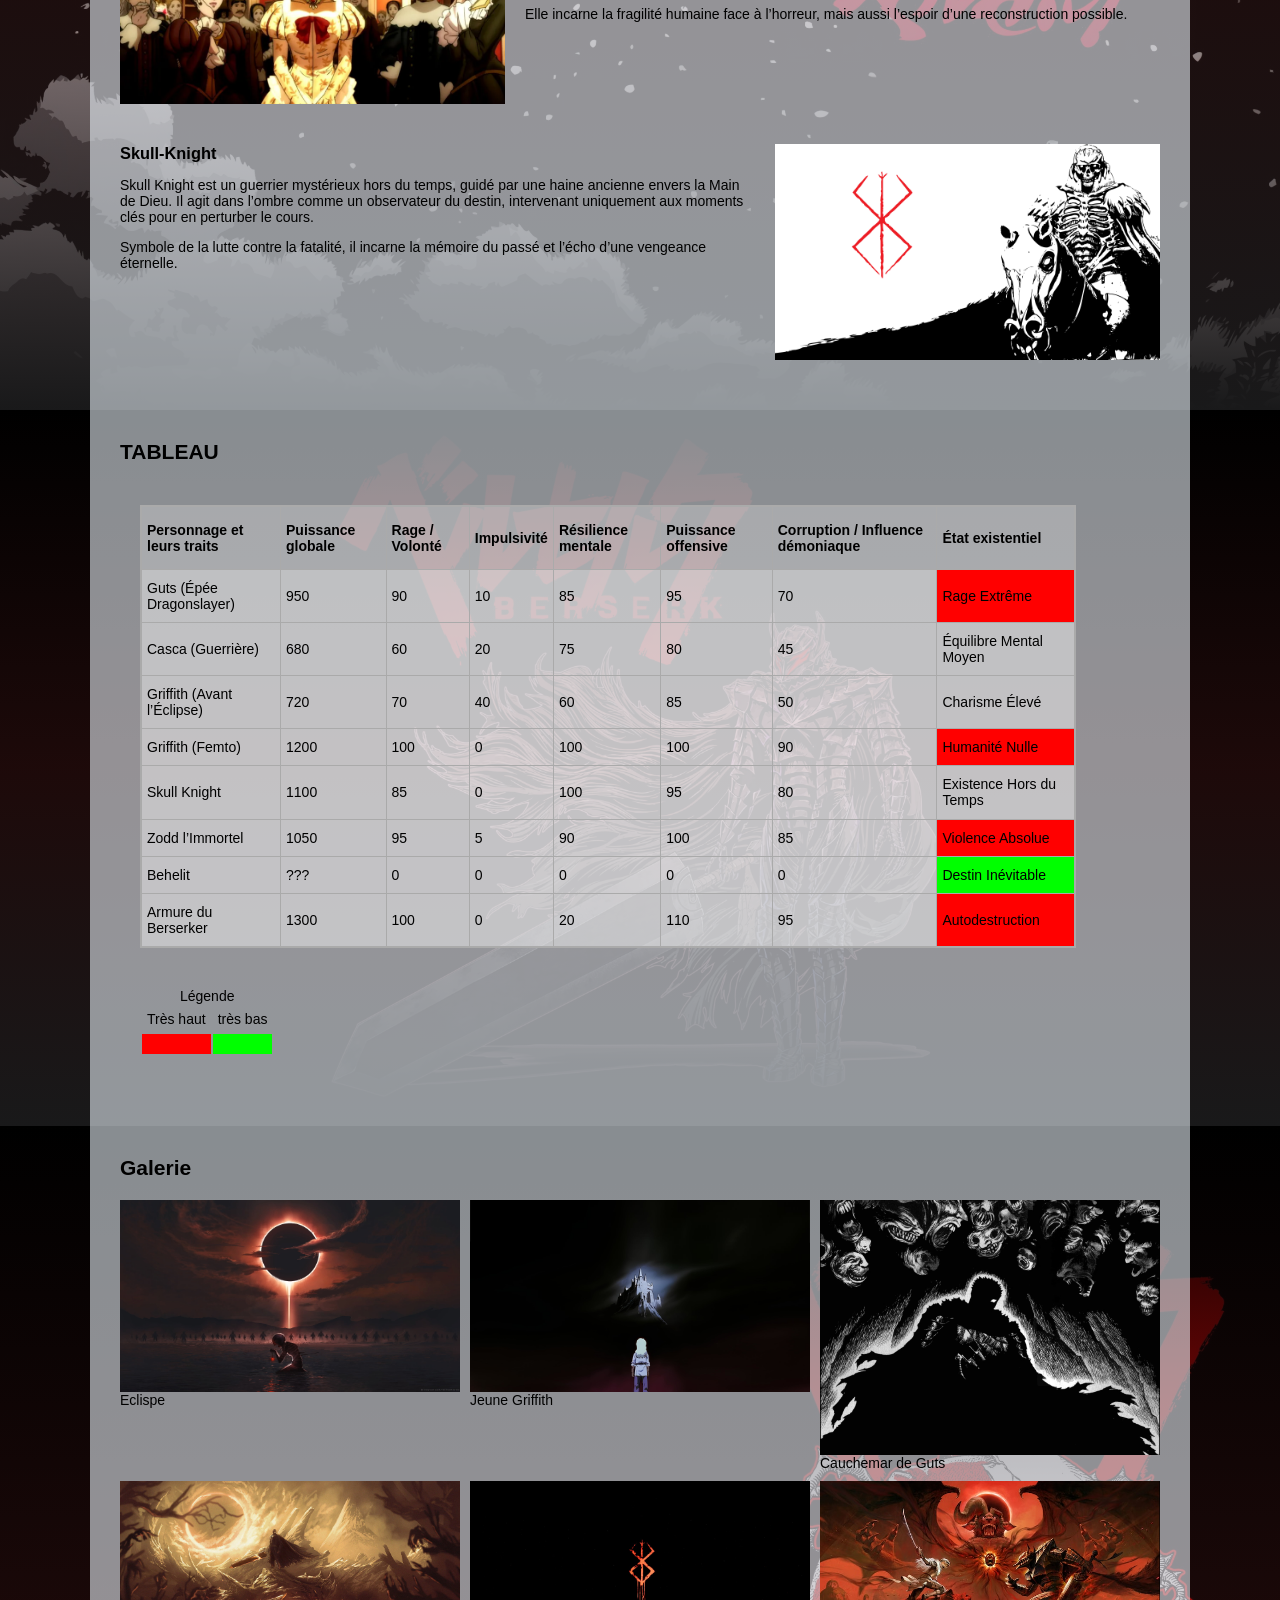
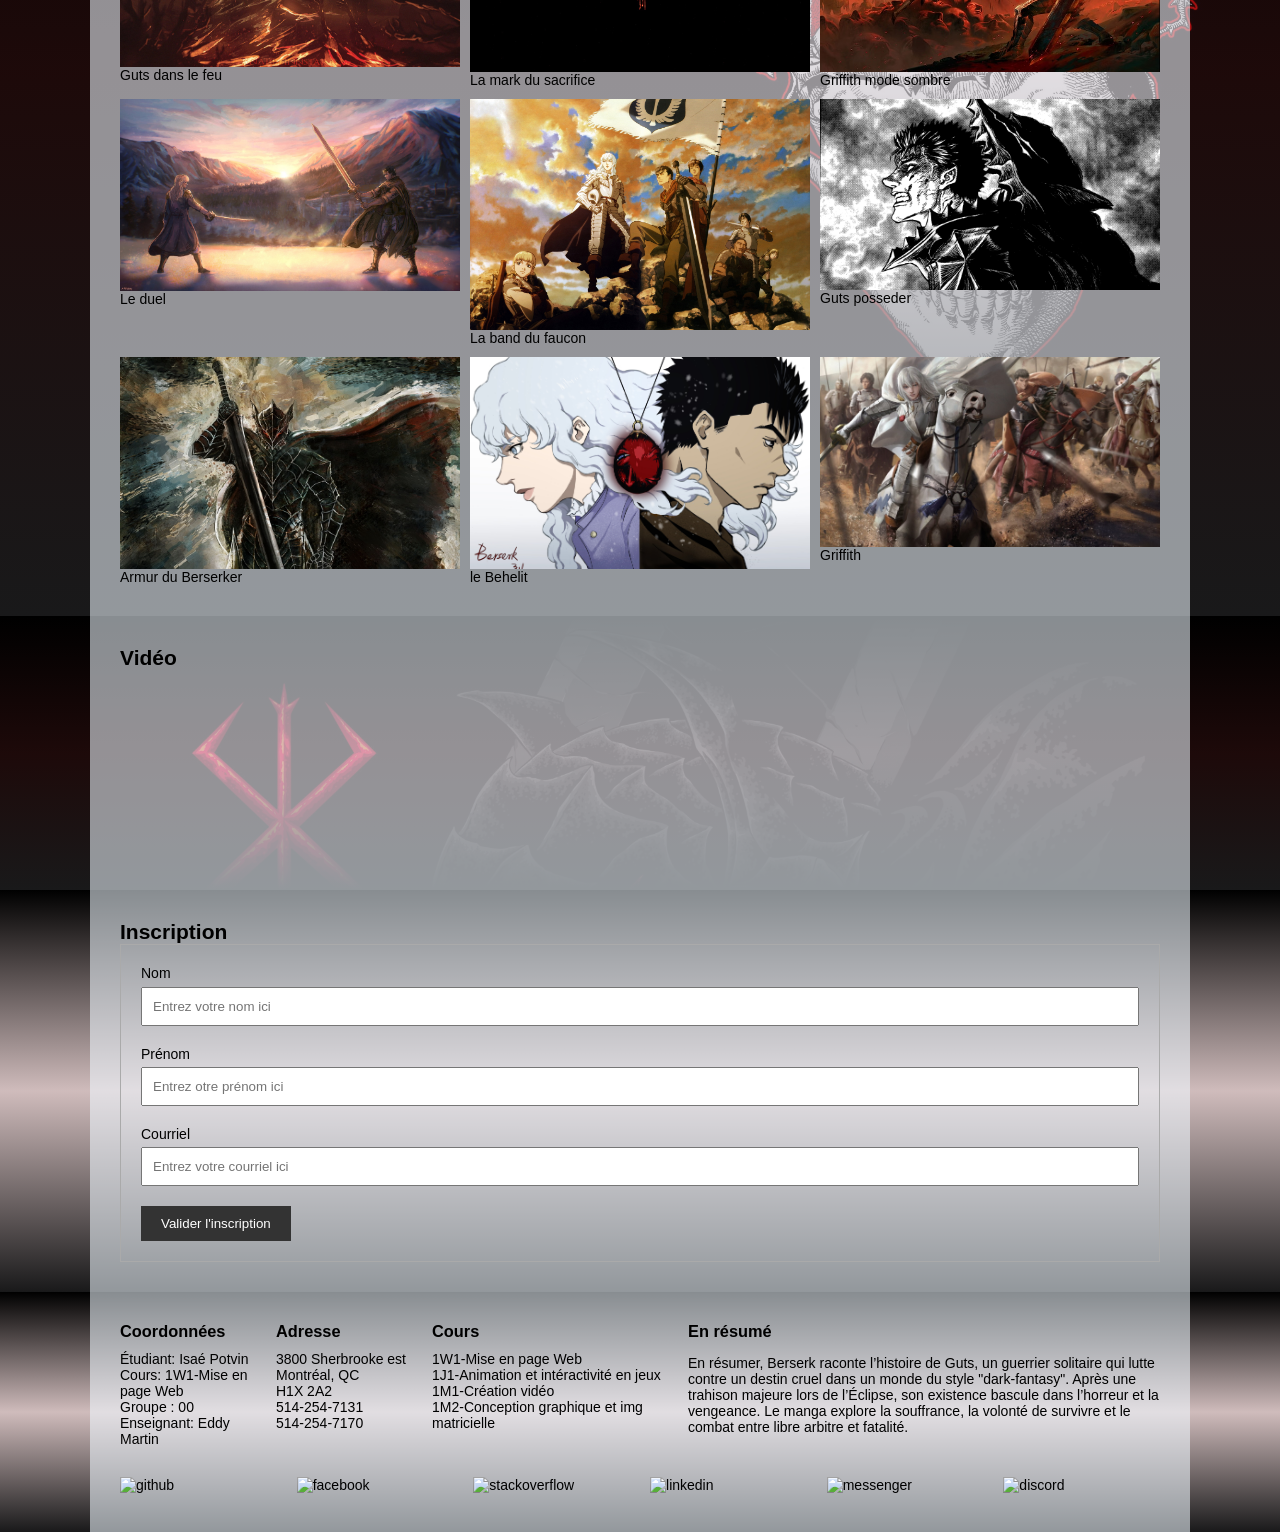
==== commit e5d26497: "new version" ====
--- a/index.html
+++ b/index.html
@@ -30,7 +30,7 @@
   <body>
     <!-- //////////////////////////////////////////////////   Hero -->
     <div class="conteneur hero">
-      <header class="centre hero__header" id="accueil">
+      <header class="centre__hero hero__header" id="accueil">
         <h1 class="hero__h1 dynapuff">Personnages de Berserk (TP2)</h1>
         <h2 class="hero__h2">
           Isaé Potvin, 582-1W1 – Mise en page Web
--- a/css/galerie.css
+++ b/css/galerie.css
@@ -1,44 +1,21 @@
 .galerie {
-  display: flex;
+  display: grid;
+  grid-template-columns: repeat(auto-fit, minmax(300px, 1fr));
   gap: 10px;
-  flex-wrap: wrap;
   /* height: 100vh; */ /* Removed to allow natural height */
 }
 .galerie__h2 {
   margin-bottom: 20px;
 }
 .galerie__figure {
-  flex-grow: 1;
+  /* flex-grow: 1;
   flex-shrink: 0;
-  flex-basis: 300px;
+  flex-basis: 300px; */
 }
 .galerie__img {
-  max-width: 300px;
+  max-width: 100%;
 }
 .galerie__caption {
   text-align: center;
   margin-top: 8px;
 }
-
-
-
-/* Media Queries */
-@media (max-width: 768px) {
-  .galerie__figure {
-    flex-basis: 200px;
-  }
-
-  .galerie__img {
-    max-width: 200px;
-  }
-}
-
-@media (max-width: 480px) {
-  .galerie__figure {
-    flex-basis: 150px;
-  }
-
-  .galerie__img {
-    max-width: 150px;
-  }
-}
--- a/css/video.css
+++ b/css/video.css
@@ -1,13 +1,13 @@
 .video {
-  display: flex;
-  flex-wrap: wrap;
+  display: grid;
+  grid-template-columns: repeat(auto-fit, minmax(300px, 1fr));
   gap: 20px;
   justify-content: center;
 }
 .video__figure {
-  display: inline-block;
+  /* display: inline-block;
   flex: 1 1 300px;
-  max-width: 300px;
+  max-width: 300px; */
 }
 
 .video__figure iframe {
@@ -15,18 +15,3 @@
   height: auto;
   aspect-ratio: 16 / 9; /* Maintain aspect ratio */
 }
-
-/* Media Queries */
-@media (max-width: 768px) {
-  .video__figure {
-    flex-basis: 250px;
-    max-width: 250px;
-  }
-}
-
-@media (max-width: 480px) {
-  .video__figure {
-    flex-basis: 100%;
-    max-width: 100%;
-  }
-}
--- a/css/style.css
+++ b/css/style.css
@@ -26,7 +26,6 @@
   width: 100%;
 }
 
-
 .centre {
   max-width: 1100px;
   margin: 0 auto;
@@ -34,6 +33,14 @@
   padding: 30px;
 }
 
+.centre__hero{
+  max-width: 1100px;
+  margin: 0 auto;
+  background-color: rgb(240 248 255 / 57%);
+  padding: 30px;
+  height: 100vh;
+}
+
 /* ///////////////////////  Couleurs d'arrière plan de chacune des section */
 
 .conteneur:nth-of-type(1) {
@@ -116,6 +123,10 @@
 }
 
 /* ////////////////////////////////////////////////// .hero */
+.hero {
+  height: 100vh;
+}
+
 .hero__p {
   display: flex;
   flex-direction: column;
@@ -190,8 +201,8 @@
 /* ///////////////////////////////// Pied de page */
 .pied {
   display: flex;
+  gap: 20px;
   flex-wrap: wrap;
-  gap: 20px;
 }
 
 .pied__section {
@@ -222,7 +233,6 @@
   padding: 0;
 }
 
-/* Media Queries for Responsiveness */
 @media (max-width: 768px) {
   .centre {
     padding: 15px;
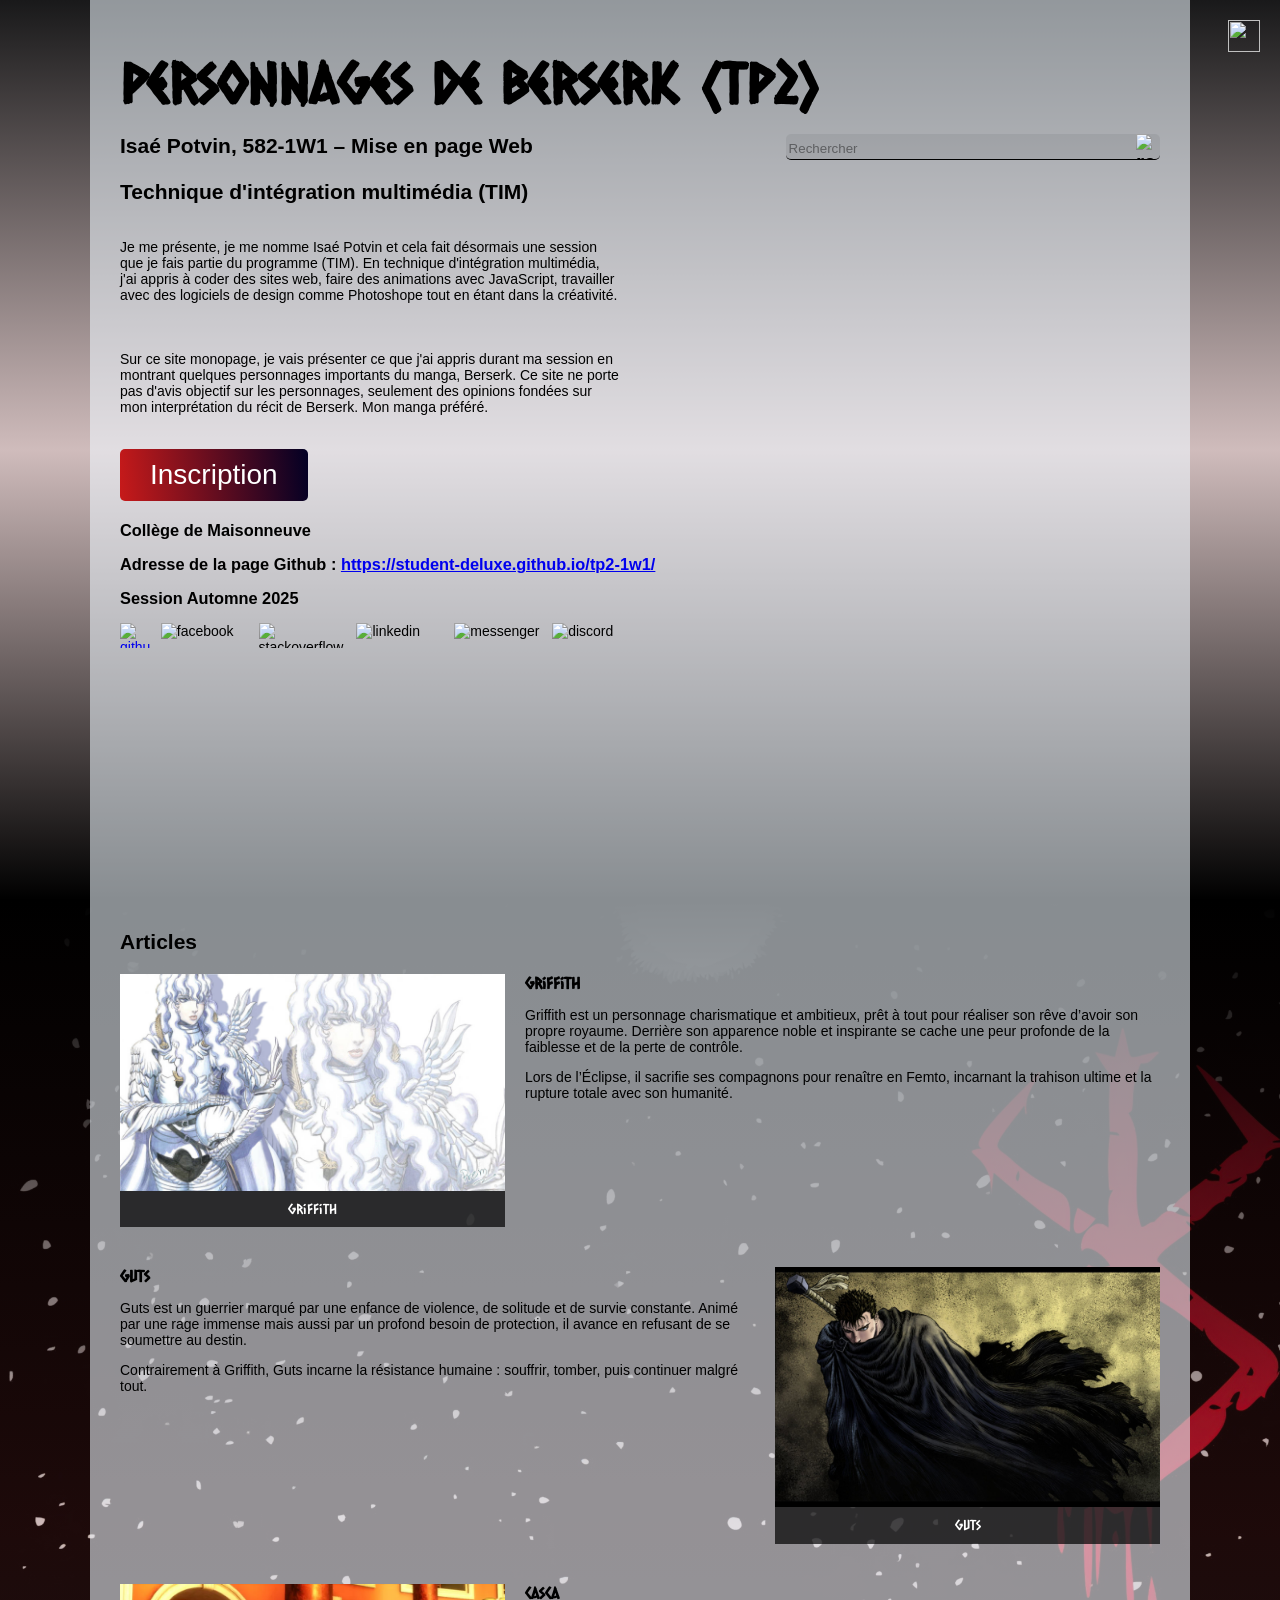
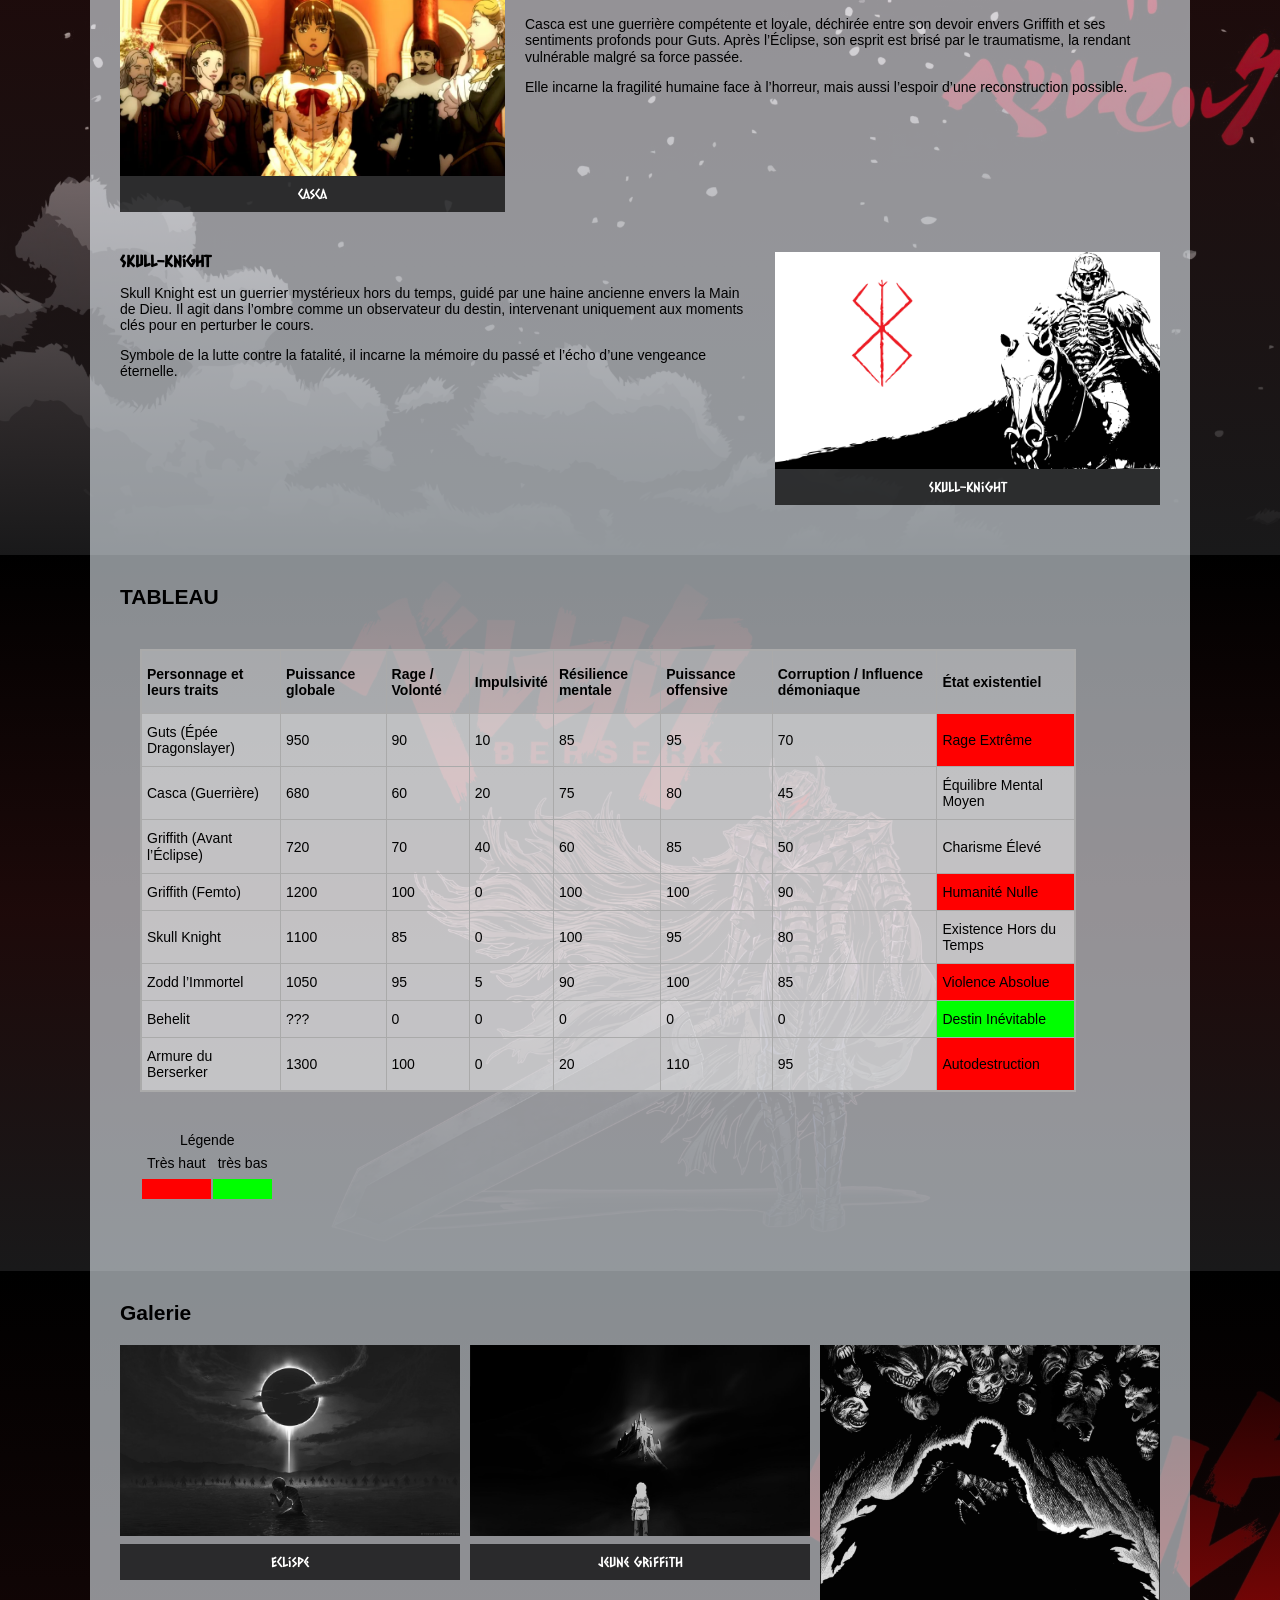
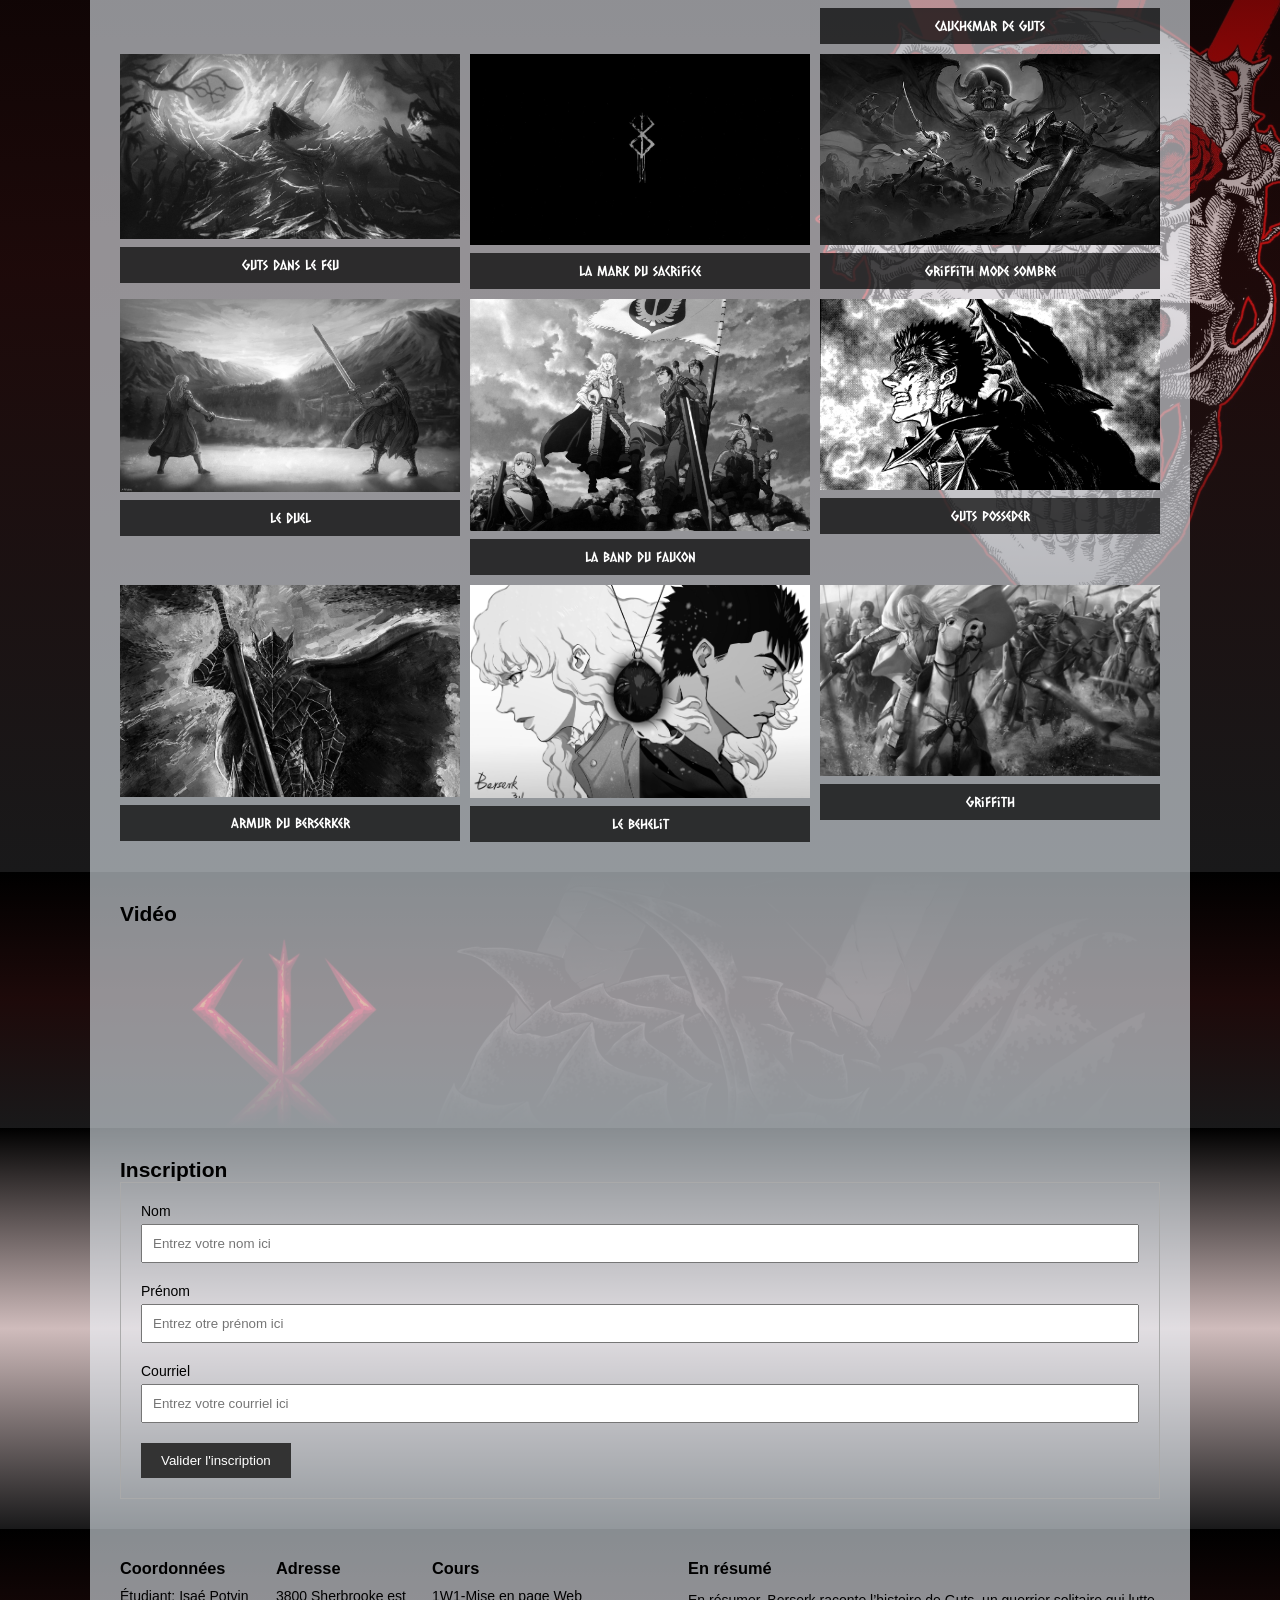
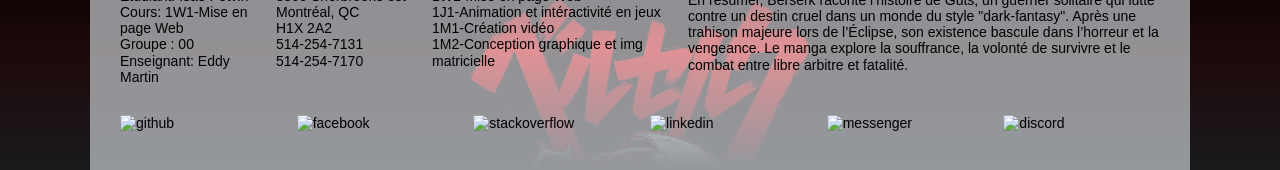
==== commit 76af130a: "new version" ====
--- a/index.html
+++ b/index.html
@@ -161,7 +161,7 @@
           </div>
           <figure class="article__figure">
             <img class="article__img" src="images/griffith.jpg" alt="" />
-            <figcaption class="article__figcaption"></figcaption>
+            <figcaption class="article__figcaption">Griffith</figcaption>
           </figure>
         </article>
         <article class="article">
@@ -180,7 +180,7 @@
           </div>
           <figure class="article__figure">
             <img class="article__img" src="images/guts.jpg" alt="" />
-            <figcaption class="article__figcaption"></figcaption>
+            <figcaption class="article__figcaption">Guts</figcaption>
           </figure>
         </article>
         <article class="article">
@@ -199,7 +199,7 @@
           </div>
           <figure class="article__figure">
             <img class="article__img" src="images/casca.jpg" alt="" />
-            <figcaption class="article__figcaption"></figcaption>
+            <figcaption class="article__figcaption">Casca</figcaption>
           </figure>
         </article>
         <article class="article">
@@ -218,7 +218,7 @@
           </div>
           <figure class="article__figure">
             <img class="article__img" src="images/skull-knight.png" alt="" />
-            <figcaption class="article__figcaption"></figcaption>
+            <figcaption class="article__figcaption">Skull-Knight</figcaption>
           </figure>
         </article>
       </section>
@@ -345,75 +345,55 @@
         <figure class="galerie">
           <figure class="galerie__figure">
             <img src="images/galerie-0.jpg" alt="" class="galerie__img" />
-            <caption class="galerie__caption">
-              Eclispe
-            </caption>
+            <figcaption class="galerie__caption">Eclispe</figcaption>
           </figure>
           <figure class="galerie__figure">
             <img src="images/galerie-1.jpg" alt="" class="galerie__img" />
-            <caption class="galerie__caption">
-              Jeune Griffith
-            </caption>
+            <figcaption class="galerie__caption">Jeune Griffith</figcaption>
           </figure>
           <figure class="galerie__figure">
             <img src="images/galerie-2.jpg" alt="" class="galerie__img" />
-            <caption class="galerie__caption">
-              Cauchemar de Guts
-            </caption>
+            <figcaption class="galerie__caption">Cauchemar de Guts</figcaption>
           </figure>
           <figure class="galerie__figure">
             <img src="images/galerie-3.jpg" alt="" class="galerie__img" />
-            <caption class="galerie__caption">
-              Guts dans le feu
-            </caption>
+            <figcaption class="galerie__caption">Guts dans le feu</figcaption>
           </figure>
           <figure class="galerie__figure">
             <img src="images/galerie-5.jpg" alt="" class="galerie__img" />
-            <caption class="galerie__caption">
+            <figcaption class="galerie__caption">
               La mark du sacrifice
-            </caption>
+            </figcaption>
           </figure>
           <figure class="galerie__figure">
             <img src="images/galerie-6.jfif" alt="" class="galerie__img" />
-            <caption class="galerie__caption">
+            <figcaption class="galerie__caption">
               Griffith mode sombre
-            </caption>
+            </figcaption>
           </figure>
           <figure class="galerie__figure">
             <img src="images/galerie-7.jpg" alt="" class="galerie__img" />
-            <caption class="galerie__caption">
-              Le duel
-            </caption>
+            <figcaption class="galerie__caption">Le duel</figcaption>
           </figure>
           <figure class="galerie__figure">
             <img src="images/galerie-8.jpg" alt="" class="galerie__img" />
-            <caption class="galerie__caption">
-              La band du faucon
-            </caption>
+            <figcaption class="galerie__caption">La band du faucon</figcaption>
           </figure>
           <figure class="galerie__figure">
             <img src="images/galerie-9.jpg" alt="" class="galerie__img" />
-            <caption class="galerie__caption">
-              Guts posseder
-            </caption>
+            <figcaption class="galerie__caption">Guts posseder</figcaption>
           </figure>
           <figure class="galerie__figure">
             <img src="images/galerie-10.jpg" alt="" class="galerie__img" />
-            <caption class="galerie__caption">
-              Armur du Berserker
-            </caption>
+            <figcaption class="galerie__caption">Armur du Berserker</figcaption>
           </figure>
           <figure class="galerie__figure">
             <img src="images/galerie-11.jpg" alt="" class="galerie__img" />
-            <caption class="galerie__caption">
-              le Behelit
-            </caption>
+            <figcaption class="galerie__caption">le Behelit</figcaption>
           </figure>
           <figure class="galerie__figure">
             <img src="images/galerie-12.jpg" alt="" class="galerie__img" />
-            <caption class="galerie__caption">
-              Griffith
-            </caption>
+            <figcaption class="galerie__caption">Griffith</figcaption>
           </figure>
         </figure>
       </section>
@@ -423,19 +403,6 @@
       <section class="centre" id="video">
         <h2>Vidéo</h2>
         <figure class="video">
-          <figure class="video__figure">
-            <iframe
-              width="280"
-              height="157"
-              src="https://www.youtube.com/embed/0RRrX9lKiSc"
-              title="YouTube video player"
-              frameborder="0"
-              allow="accelerometer; autoplay; clipboard-write; encrypted-media; gyroscope; picture-in-picture; web-share"
-              referrerpolicy="strict-origin-when-cross-origin"
-              allowfullscreen
-            >
-            </iframe>
-          </figure>
           <figure class="video__figure">
             <iframe
               width="280"
@@ -453,7 +420,20 @@
             <iframe
               width="280"
               height="157"
-              src="https://www.youtube.com/embed/watch?v=vZa0Yh6e7dw&list=RDvZa0Yh6e7dw&start_radio=1"
+              src="https://www.youtube.com/embed/JAxc4t5PKUY"
+              title="YouTube video player"
+              frameborder="0"
+              allow="accelerometer; autoplay; clipboard-write; encrypted-media; gyroscope; picture-in-picture; web-share"
+              referrerpolicy="strict-origin-when-cross-origin"
+              allowfullscreen
+            >
+            </iframe>
+          </figure>
+          <figure class="video__figure">
+            <iframe
+              width="280"
+              height="157"
+              src="https://www.youtube.com/embed/nj8Q3C8rRLk"
               title="YouTube video player"
               frameborder="0"
               allow="accelerometer; autoplay; clipboard-write; encrypted-media; gyroscope; picture-in-picture; web-share"
--- a/css/article.css
+++ b/css/article.css
@@ -24,6 +24,18 @@
     width: 100%;
 }
 
+.article__h3 {
+    font-family: "Caesar Dressing";
+}
+
+.article__figcaption {
+    background-color: rgba(0, 0, 0, 0.7);
+    color: white;
+    padding: 10px;
+    font-family: "Caesar Dressing";
+    text-align: center;
+}
+
 
 
 .article:nth-of-type(odd) .article__figure{
--- a/css/galerie.css
+++ b/css/galerie.css
@@ -14,8 +14,18 @@
 }
 .galerie__img {
   max-width: 100%;
+  filter: grayscale(100%);
+  transition: filter 0.3s ease, transform 0.3s ease;
+}
+.galerie__img:hover {
+  filter: none;
+  transform: scale(1.05);
 }
 .galerie__caption {
   text-align: center;
   margin-top: 8px;
+  background-color: rgba(0, 0, 0, 0.7);
+  color: white;
+  padding: 10px;
+  font-family: "Caesar Dressing";
 }
--- a/css/video.css
+++ b/css/video.css
@@ -1,13 +1,13 @@
 .video {
-  display: grid;
-  grid-template-columns: repeat(auto-fit, minmax(300px, 1fr));
+  display: flex;
+  flex-wrap: wrap;
   gap: 20px;
   justify-content: center;
 }
 .video__figure {
-  /* display: inline-block;
+  display: inline-block;
   flex: 1 1 300px;
-  max-width: 300px; */
+  max-width: 300px;
 }
 
 .video__figure iframe {
--- a/css/style.css
+++ b/css/style.css
@@ -107,7 +107,7 @@
     rgba(25, 25, 26, 1) 0%,
     rgba(97, 32, 32, 0.3) 50%,
     rgba(0, 0, 0, 1) 100%
-  );
+  ), url("../images/background-1.png");
   background-repeat: no-repeat;
   background-size: cover;
 }
@@ -117,7 +117,7 @@
     rgba(25, 25, 26, 1) 0%,
     rgba(97, 32, 32, 0.3) 50%,
     rgba(0, 0, 0, 1) 100%
-  );
+  ), url("../images/background-4.jpg");
   background-repeat: no-repeat;
   background-size: cover;
 }
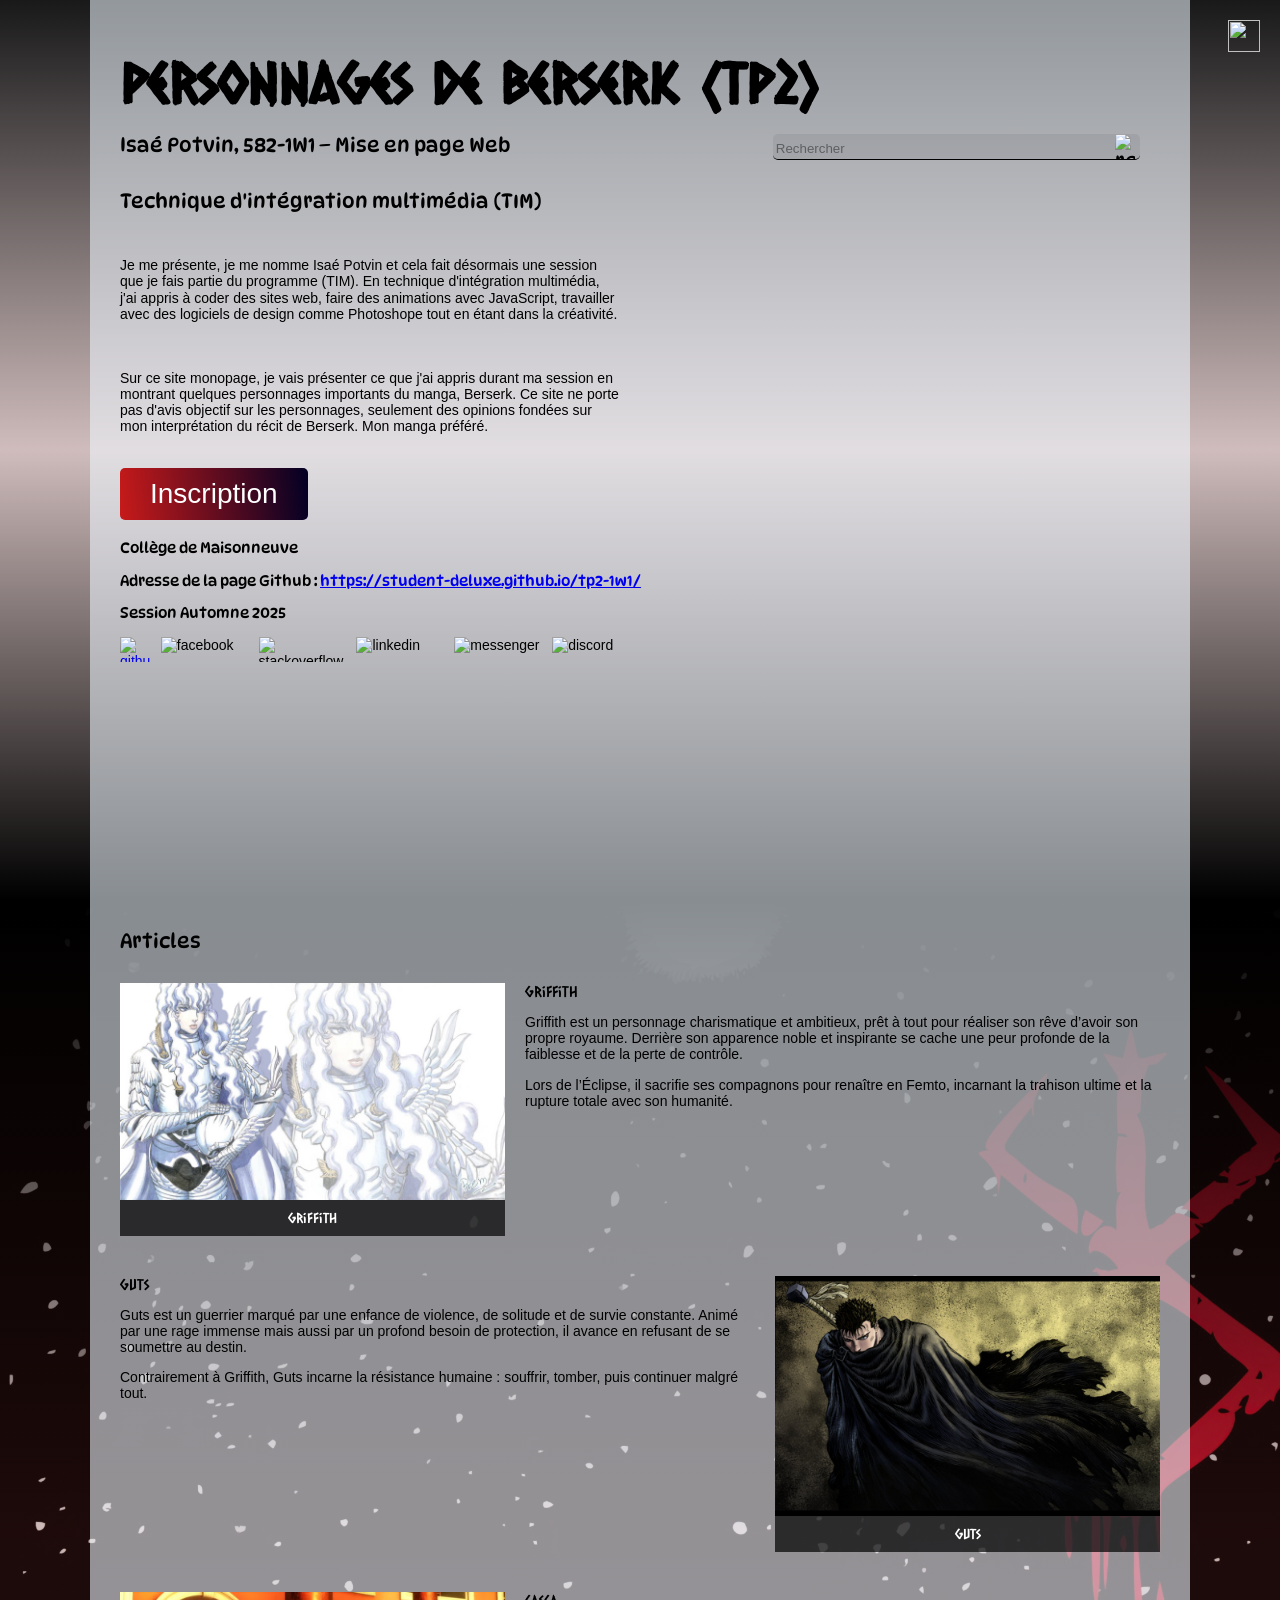
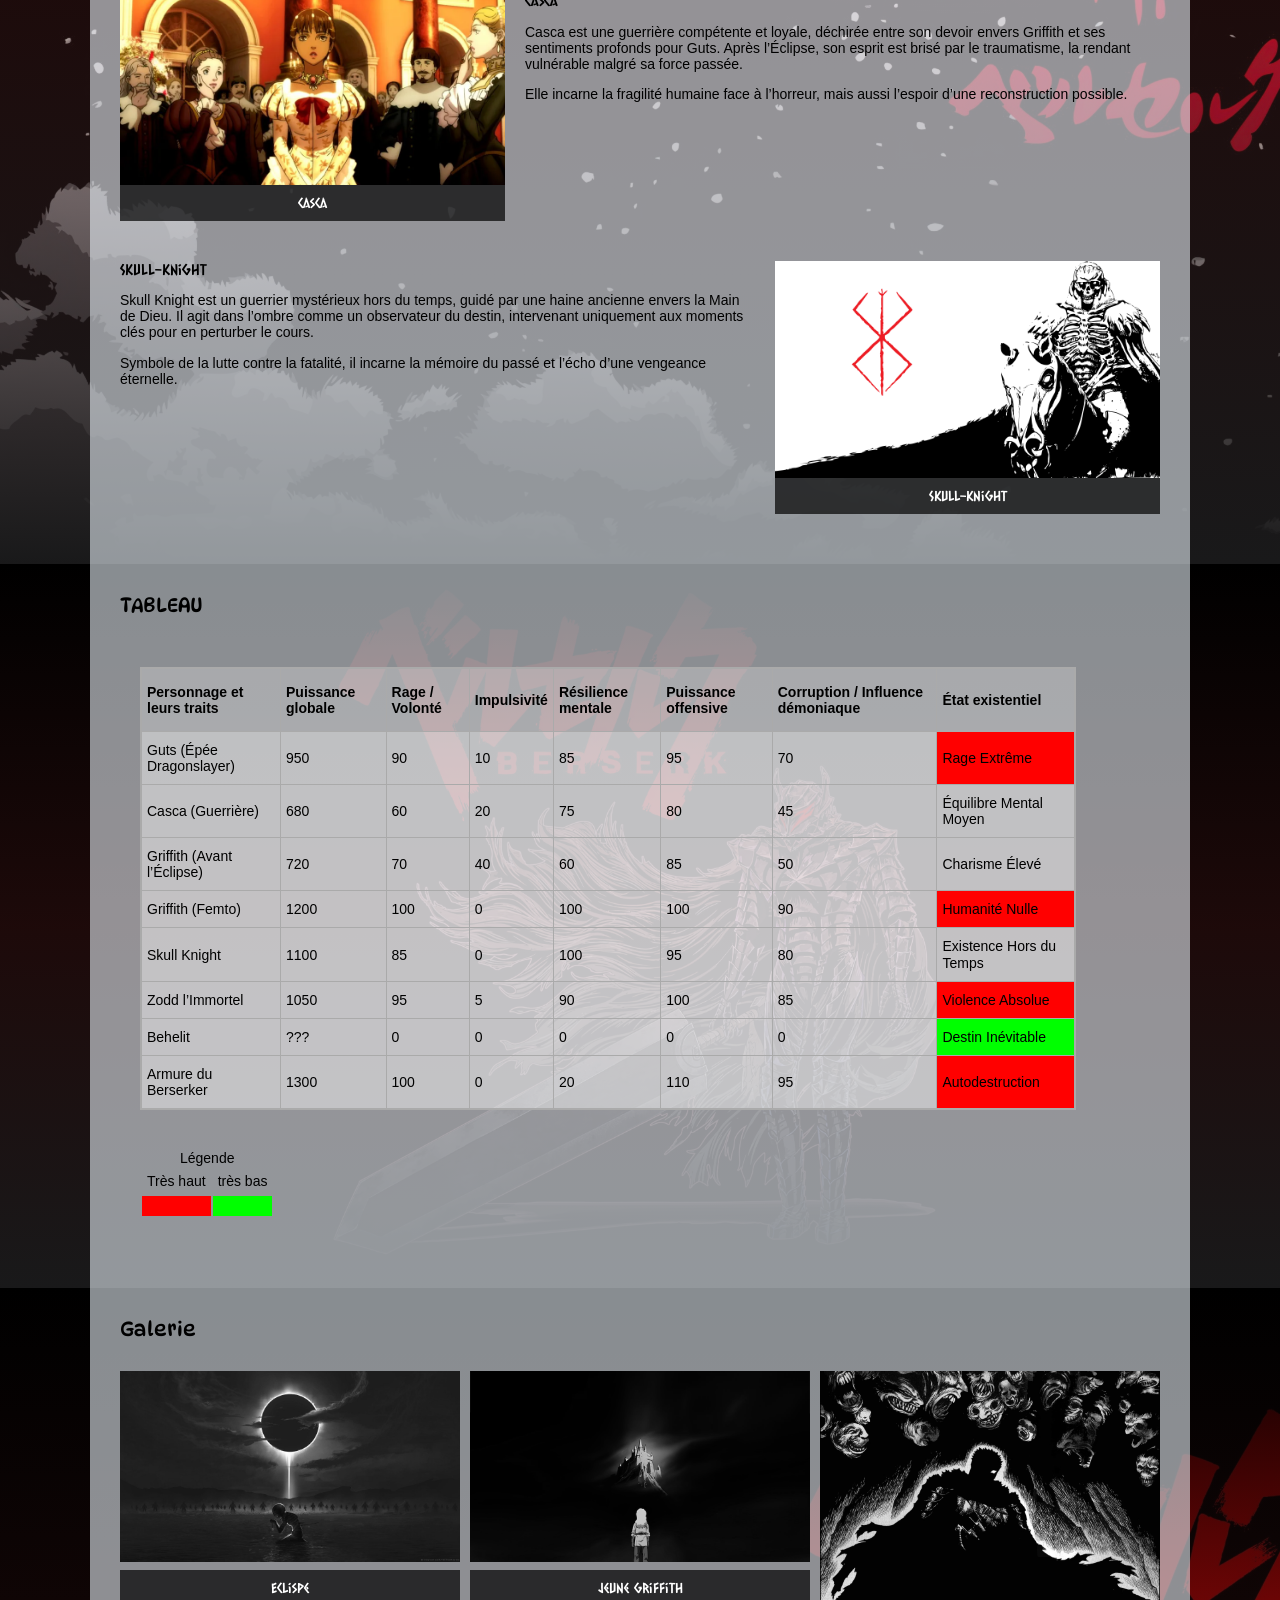
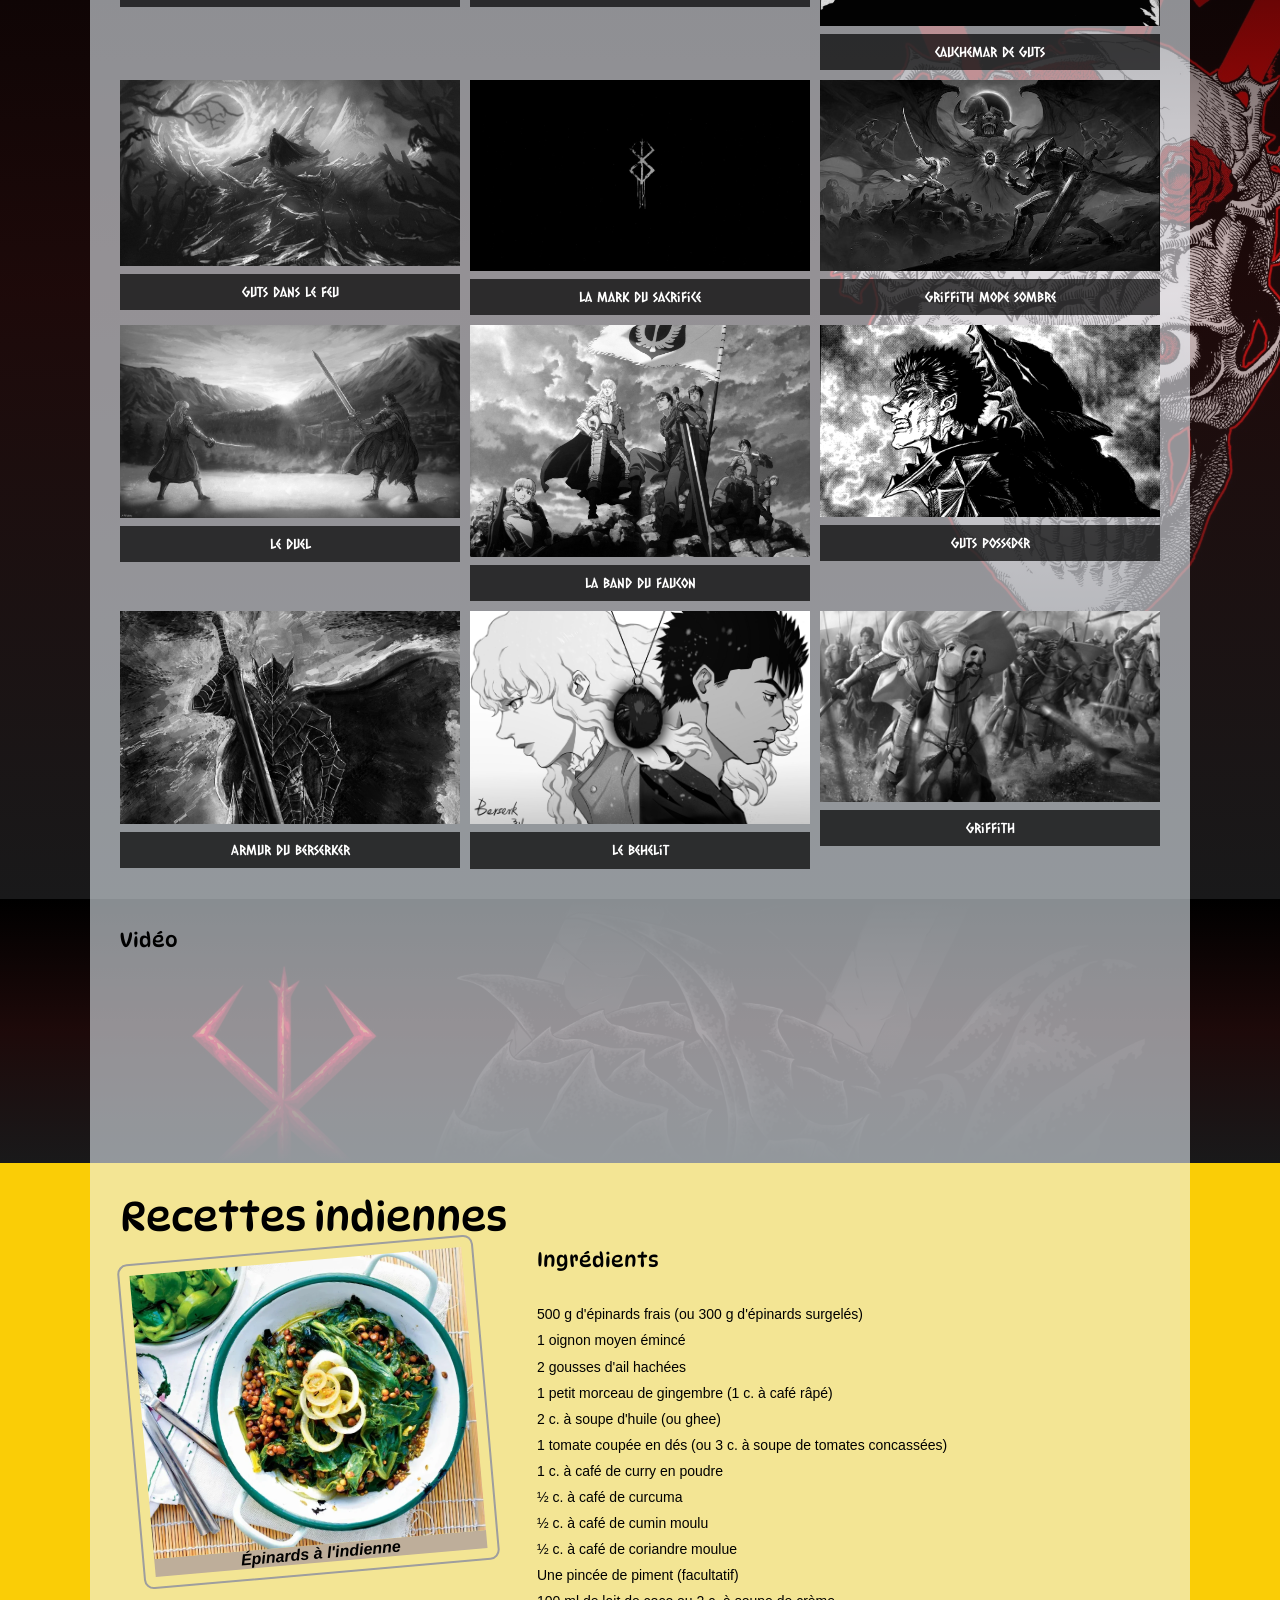
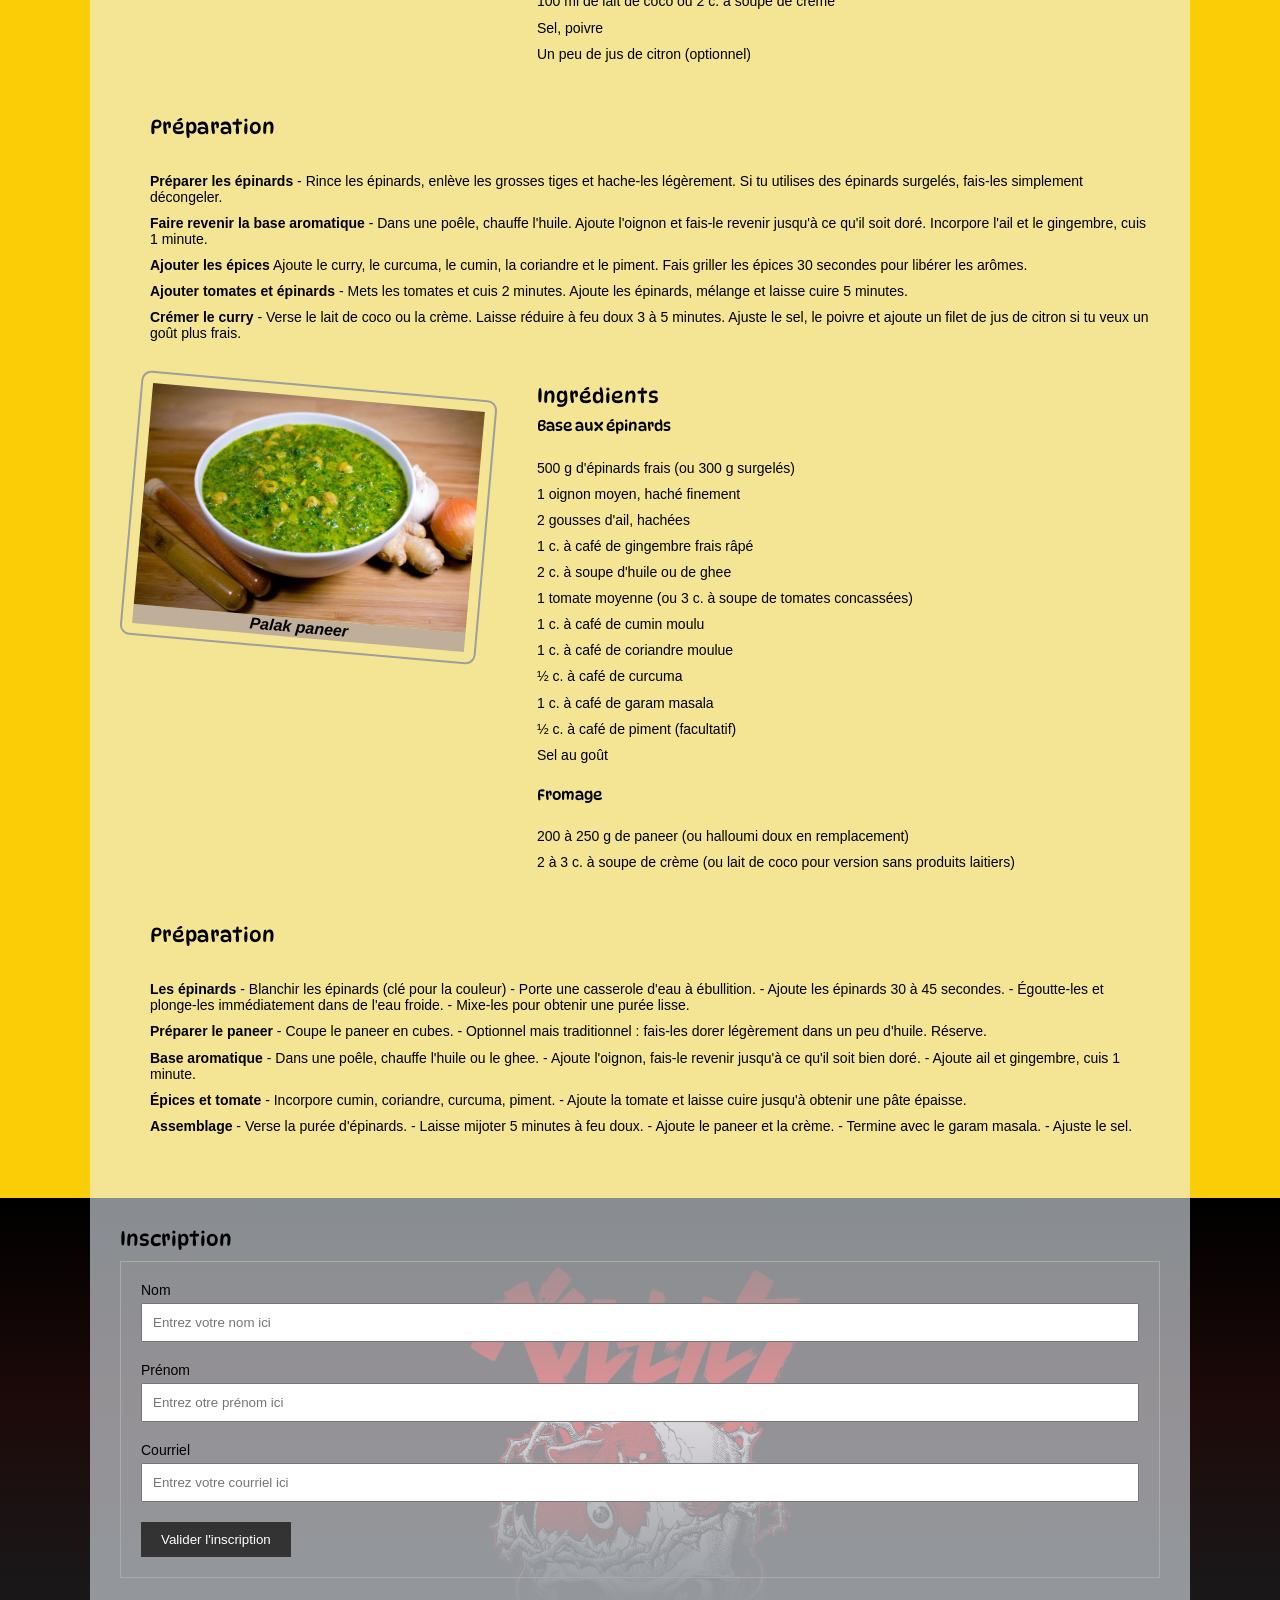
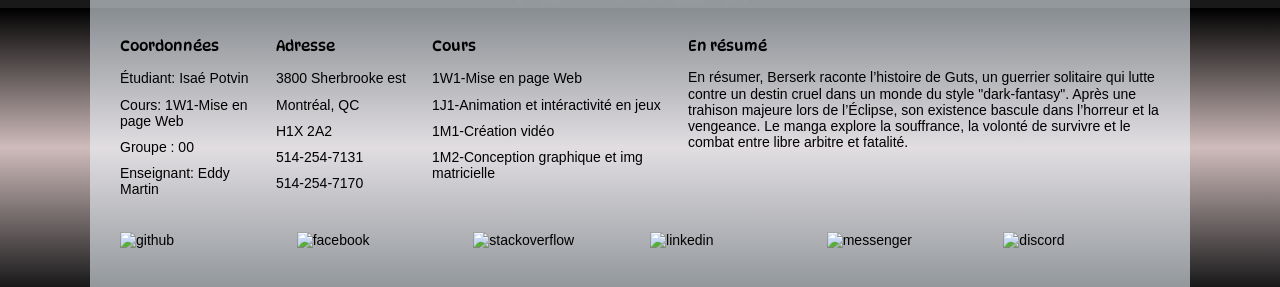
==== commit 96c19b45: "Version Examen Finale" ====
--- a/index.html
+++ b/index.html
@@ -13,6 +13,7 @@
     <link rel="stylesheet" href="css/style.css" />
     <link rel="stylesheet" href="css/tableau.css" />
     <link rel="stylesheet" href="css/recherche.css" />
+    <link rel="stylesheet" href="css/recette.css" />
 
     <link rel="preconnect" href="https://fonts.googleapis.com" />
     <link rel="preconnect" href="https://fonts.gstatic.com" crossorigin />
@@ -24,6 +25,12 @@
     <link rel="preconnect" href="https://fonts.gstatic.com" crossorigin />
     <link
       href="https://fonts.googleapis.com/css2?family=Playfair+Display:ital,wght@0,400..900;1,400..900&display=swap"
+      rel="stylesheet"
+    />
+    <link rel="preconnect" href="https://fonts.googleapis.com" />
+    <link rel="preconnect" href="https://fonts.gstatic.com" crossorigin />
+    <link
+      href="https://fonts.googleapis.com/css2?family=Caesar+Dressing&family=DynaPuff:wght@400..700&family=Science+Gothic:wght@100..900&display=swap"
       rel="stylesheet"
     />
   </head>
@@ -66,6 +73,7 @@
             <a href="#articles" class="menu__a">Articles</a>
             <a href="#galerie" class="menu__a">Galerie</a>
             <a href="#video" class="menu__a">Vidéo</a>
+            <a href="#recette" class="menu__a">Recettes</a>
             <a href="#pied_de_page" class="menu__a">Pied de page</a>
           </nav>
         </div>
@@ -445,6 +453,148 @@
         </figure>
       </section>
     </div>
+    <!-- ////////////////////////////////////////////////  Recettes -->
+    <div class="global">
+      <section class="centre" id="recette">
+        <h1>Recettes indiennes</h1>
+        <article class="recette">
+          <div class="recette__div">
+            <h2>Ingrédients</h2>
+            <ol>
+              <li>500 g d'épinards frais (ou 300 g d'épinards surgelés)</li>
+              <li>1 oignon moyen émincé</li>
+              <li>2 gousses d'ail hachées</li>
+              <li>1 petit morceau de gingembre (1 c. à café râpé)</li>
+              <li>2 c. à soupe d'huile (ou ghee)</li>
+              <li>
+                1 tomate coupée en dés (ou 3 c. à soupe de tomates concassées)
+              </li>
+              <li>1 c. à café de curry en poudre</li>
+              <li>½ c. à café de curcuma</li>
+              <li>½ c. à café de cumin moulu</li>
+              <li>½ c. à café de coriandre moulue</li>
+              <li>Une pincée de piment (facultatif)</li>
+              <li>100 ml de lait de coco ou 2 c. à soupe de crème</li>
+              <li>Sel, poivre</li>
+              <li>Un peu de jus de citron (optionnel)</li>
+            </ol>
+          </div>
+          <div class="recette__div">
+            <h2>Préparation</h2>
+            <ol>
+              <li>
+                <strong>Préparer les épinards</strong> - Rince les épinards,
+                enlève les grosses tiges et hache-les légèrement. Si tu utilises
+                des épinards surgelés, fais-les simplement décongeler.
+              </li>
+              <li>
+                <strong>Faire revenir la base aromatique</strong> - Dans une
+                poêle, chauffe l'huile. Ajoute l'oignon et fais-le revenir
+                jusqu'à ce qu'il soit doré. Incorpore l'ail et le gingembre,
+                cuis 1 minute.
+              </li>
+              <li>
+                <strong>Ajouter les épices</strong> Ajoute le curry, le curcuma,
+                le cumin, la coriandre et le piment. Fais griller les épices 30
+                secondes pour libérer les arômes.
+              </li>
+              <li>
+                <strong>Ajouter tomates et épinards</strong> - Mets les tomates
+                et cuis 2 minutes. Ajoute les épinards, mélange et laisse cuire
+                5 minutes.
+              </li>
+              <li>
+                <strong>Crémer le curry</strong> - Verse le lait de coco ou la
+                crème. Laisse réduire à feu doux 3 à 5 minutes. Ajuste le sel,
+                le poivre et ajoute un filet de jus de citron si tu veux un goût
+                plus frais.
+              </li>
+            </ol>
+          </div>
+          <div class="recette__image">
+            <figure class="recette__figure">
+              <img
+                src="images/epinards-indien.webp"
+                alt=""
+                class="recette__img"
+              />
+              <figcaption class="recette__figcaption">
+                Épinards à l'indienne
+              </figcaption>
+            </figure>
+          </div>
+        </article>
+        <article class="recette">
+          <div class="recette__div">
+            <h2>Ingrédients</h2>
+            <h3>Base aux épinards</h3>
+            <ol>
+              <li>500 g d'épinards frais (ou 300 g surgelés)</li>
+              <li>1 oignon moyen, haché finement</li>
+              <li>2 gousses d'ail, hachées</li>
+              <li>1 c. à café de gingembre frais râpé</li>
+              <li>2 c. à soupe d'huile ou de ghee</li>
+              <li>1 tomate moyenne (ou 3 c. à soupe de tomates concassées)</li>
+              <li>1 c. à café de cumin moulu</li>
+              <li>1 c. à café de coriandre moulue</li>
+              <li>½ c. à café de curcuma</li>
+              <li>1 c. à café de garam masala</li>
+              <li>½ c. à café de piment (facultatif)</li>
+              <li>Sel au goût</li>
+            </ol>
+            <h3>Fromage</h3>
+            <ol>
+              <li>200 à 250 g de paneer (ou halloumi doux en remplacement)</li>
+              <li>
+                2 à 3 c. à soupe de crème (ou lait de coco pour version sans
+                produits laitiers)
+              </li>
+            </ol>
+          </div>
+          <div class="recette__div">
+            <h2>Préparation</h2>
+            <ol>
+              <li>
+                <strong>Les épinards</strong> - Blanchir les épinards (clé pour
+                la couleur) - Porte une casserole d'eau à ébullition. - Ajoute
+                les épinards 30 à 45 secondes. - Égoutte-les et plonge-les
+                immédiatement dans de l'eau froide. - Mixe-les pour obtenir une
+                purée lisse.
+              </li>
+              <li>
+                <strong>Préparer le paneer </strong>
+                - Coupe le paneer en cubes. - Optionnel mais traditionnel :
+                fais-les dorer légèrement dans un peu d'huile. Réserve.
+              </li>
+              <li>
+                <strong>Base aromatique</strong> - Dans une poêle, chauffe
+                l'huile ou le ghee. - Ajoute l'oignon, fais-le revenir jusqu'à
+                ce qu'il soit bien doré. - Ajoute ail et gingembre, cuis 1
+                minute.
+              </li>
+
+              <li>
+                <strong>Épices et tomate</strong>
+                - Incorpore cumin, coriandre, curcuma, piment. - Ajoute la
+                tomate et laisse cuire jusqu'à obtenir une pâte épaisse.
+              </li>
+              <li>
+                <strong>Assemblage</strong> - Verse la purée d'épinards. -
+                Laisse mijoter 5 minutes à feu doux. - Ajoute le paneer et la
+                crème. - Termine avec le garam masala. - Ajuste le sel.
+              </li>
+            </ol>
+          </div>
+          <div class="recette__image">
+            <figure class="recette__figure">
+              <img class="recette__img" src="images/palak-paner.jpg" alt="" />
+              <figcaption class="recette__figcaption">Palak paneer</figcaption>
+            </figure>
+          </div>
+        </article>
+      </section>
+    </div>
+    <!-- ////////////////////////////////////////////////  fin Recettes -->
     <!-- //////////////////////////////////////////////////   inscription -->
     <div class="conteneur form">
       <section class="centre" id="inscription">
--- a/css/style.css
+++ b/css/style.css
@@ -118,6 +118,22 @@
     rgba(97, 32, 32, 0.3) 50%,
     rgba(0, 0, 0, 1) 100%
   ), url("../images/background-4.jpg");
+  background-repeat: no-repeat;
+  background-size: cover;
+}
+
+.global {
+  background: rgb(250, 205, 6);
+  background-repeat: no-repeat;
+  background-size: cover;
+}
+.conteneur:nth-of-type(8) {
+  background: linear-gradient(
+    360deg,
+    rgba(25, 25, 26, 1) 0%,
+    rgba(97, 32, 32, 0.3) 50%,
+    rgba(0, 0, 0, 1) 100%
+  );
   background-repeat: no-repeat;
   background-size: cover;
 }
--- a/css/recette.css
+++ b/css/recette.css
@@ -0,0 +1,64 @@
+.recette {
+  display: flex;
+  gap: 30px;
+  flex-wrap: wrap;
+  padding: 10px;
+}
+.recette__div {
+  flex-grow: 1;
+  flex-shrink: 1;
+  margin: 0px 0px 0px 20px;
+  order: 2;
+}
+.recette__image {
+  border: 2px solid rgb(158, 158, 158);
+  padding: 10px;
+  border-radius: 10px;
+  width: 35%;
+  height: 35%;
+  order: 1;
+}
+.recette__image {
+  transform: rotate(5deg);
+}
+.recette__figure {
+  flex-grow: 1;
+  flex-shrink: 0;
+}
+.recette__figcaption {
+  text-align: center;
+  font-style: italic;
+  font-weight: bold;
+  background-color: rgb(190, 174, 154);
+  font-size: 16px;
+}
+.recette:nth-of-type(odd) .recette__div {
+  order: 2;
+}
+.recette:nth-of-type(odd) .recette__image {
+  order: 1;
+  transform: rotate(-5deg);
+}
+ol,
+li {
+  list-style-type: none;
+  padding: 5px 0;
+}
+h1 {
+  font-family: "DynaPuff";
+  font-size: 40px;
+  font-weight: lighter;
+}
+
+h2 {
+  font-family: "DynaPuff";
+  font-weight: lighter;
+  font-size: 20px;
+  padding: 0 20px 10px 0;
+}
+
+h3 {
+  font-family: "DynaPuff";
+  font-weight: lighter;
+  font-size: 15px;
+}
